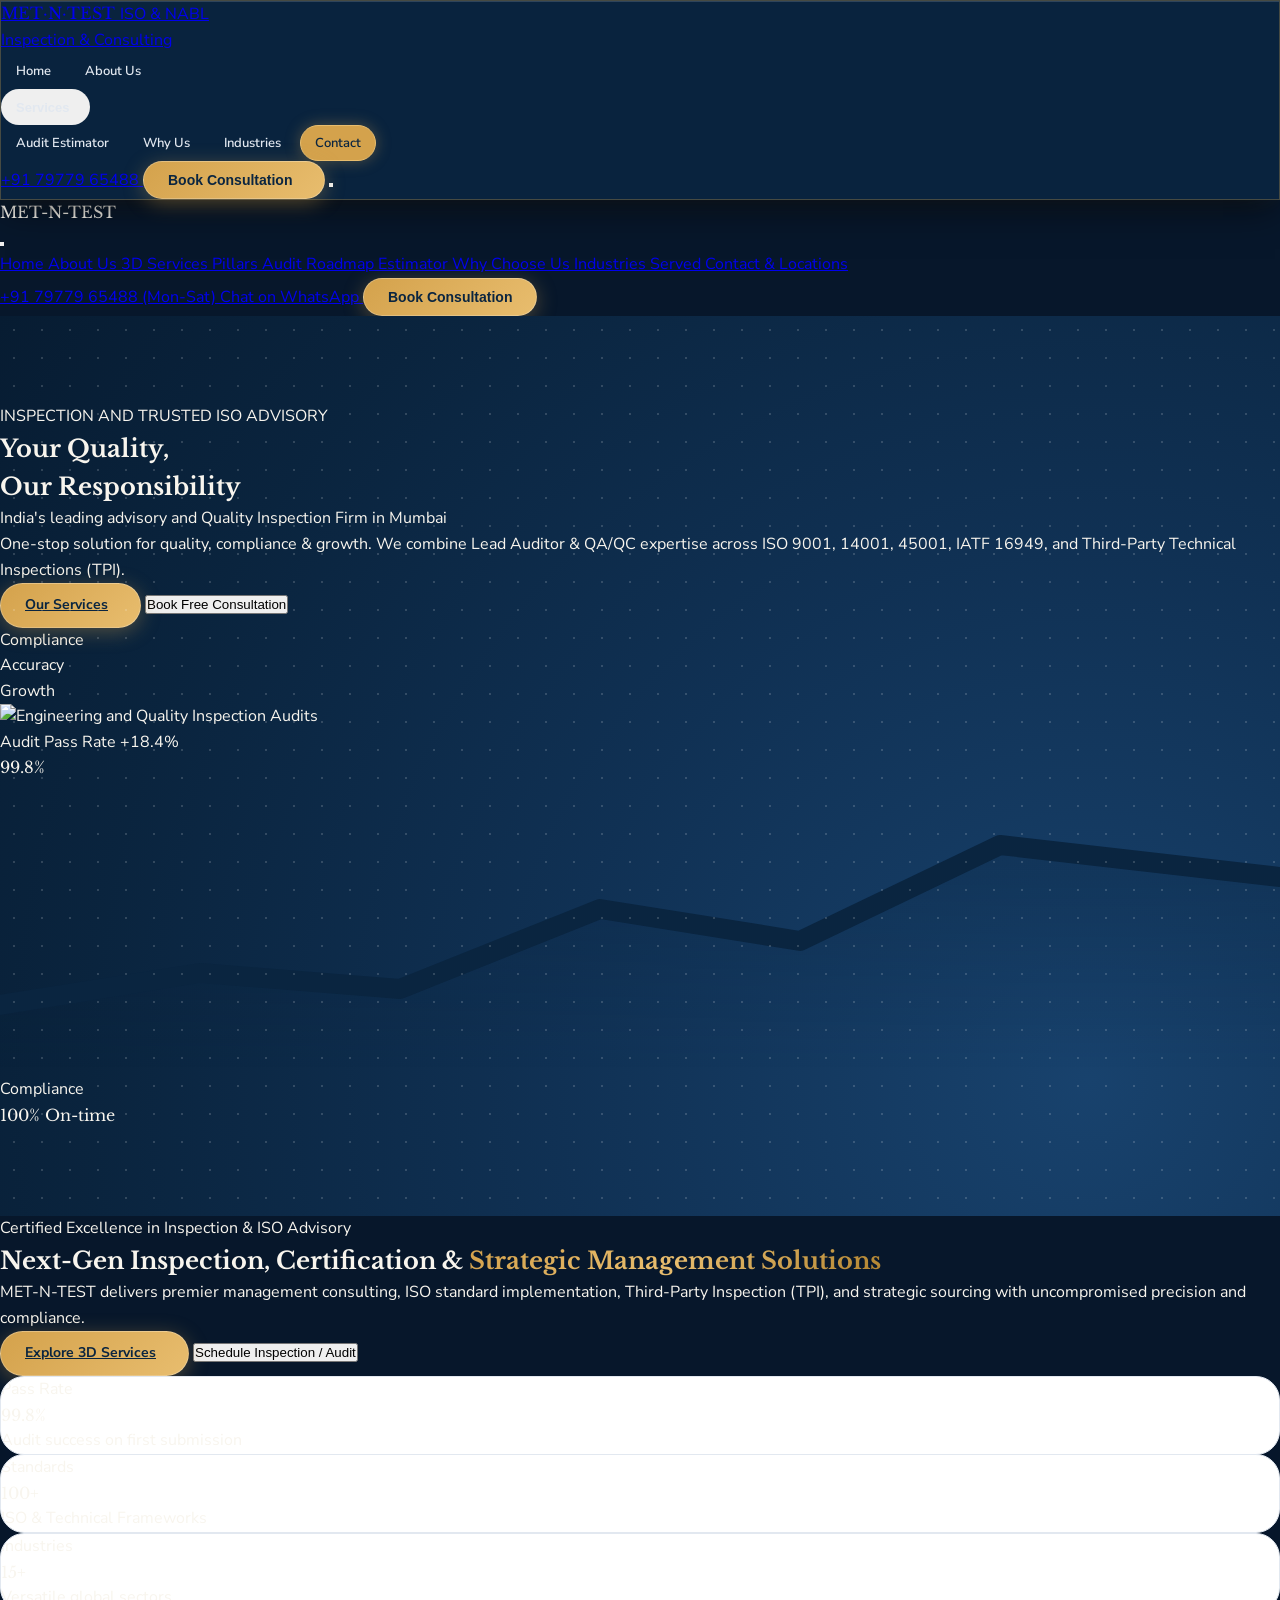
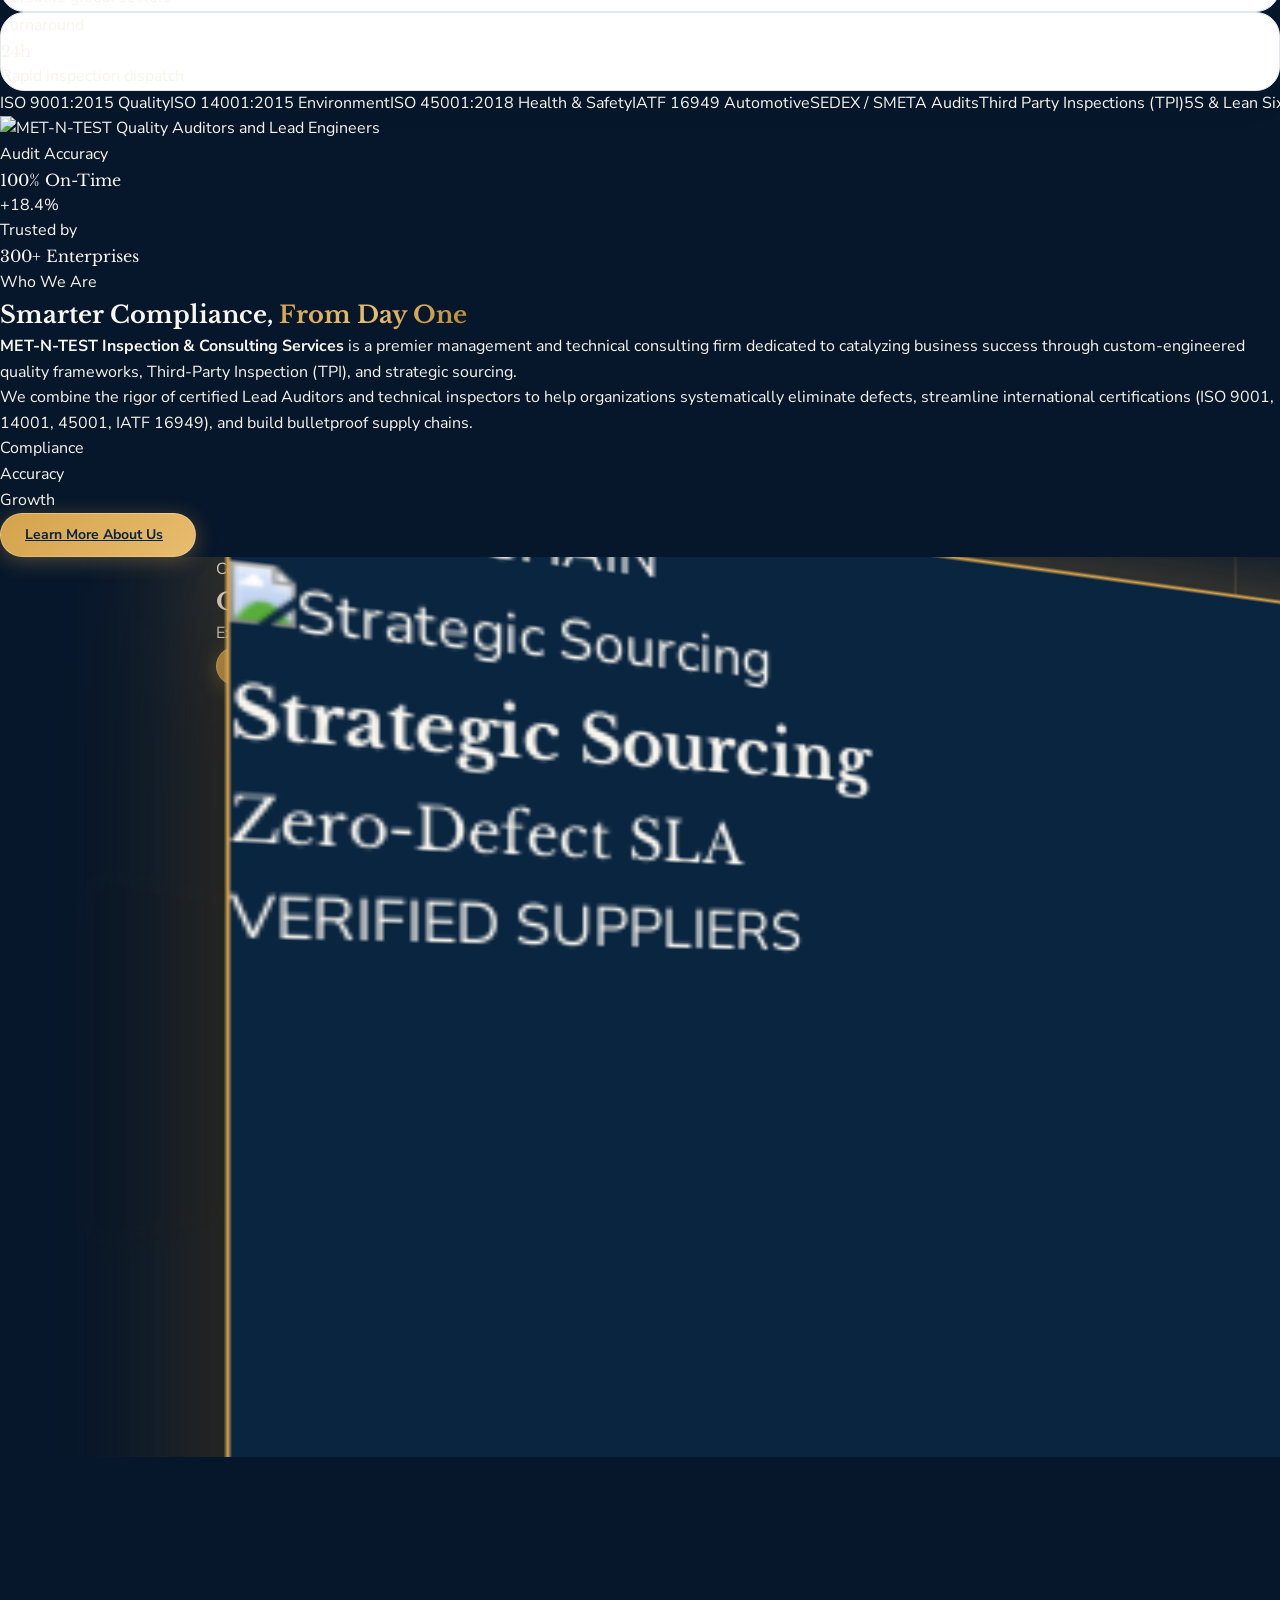
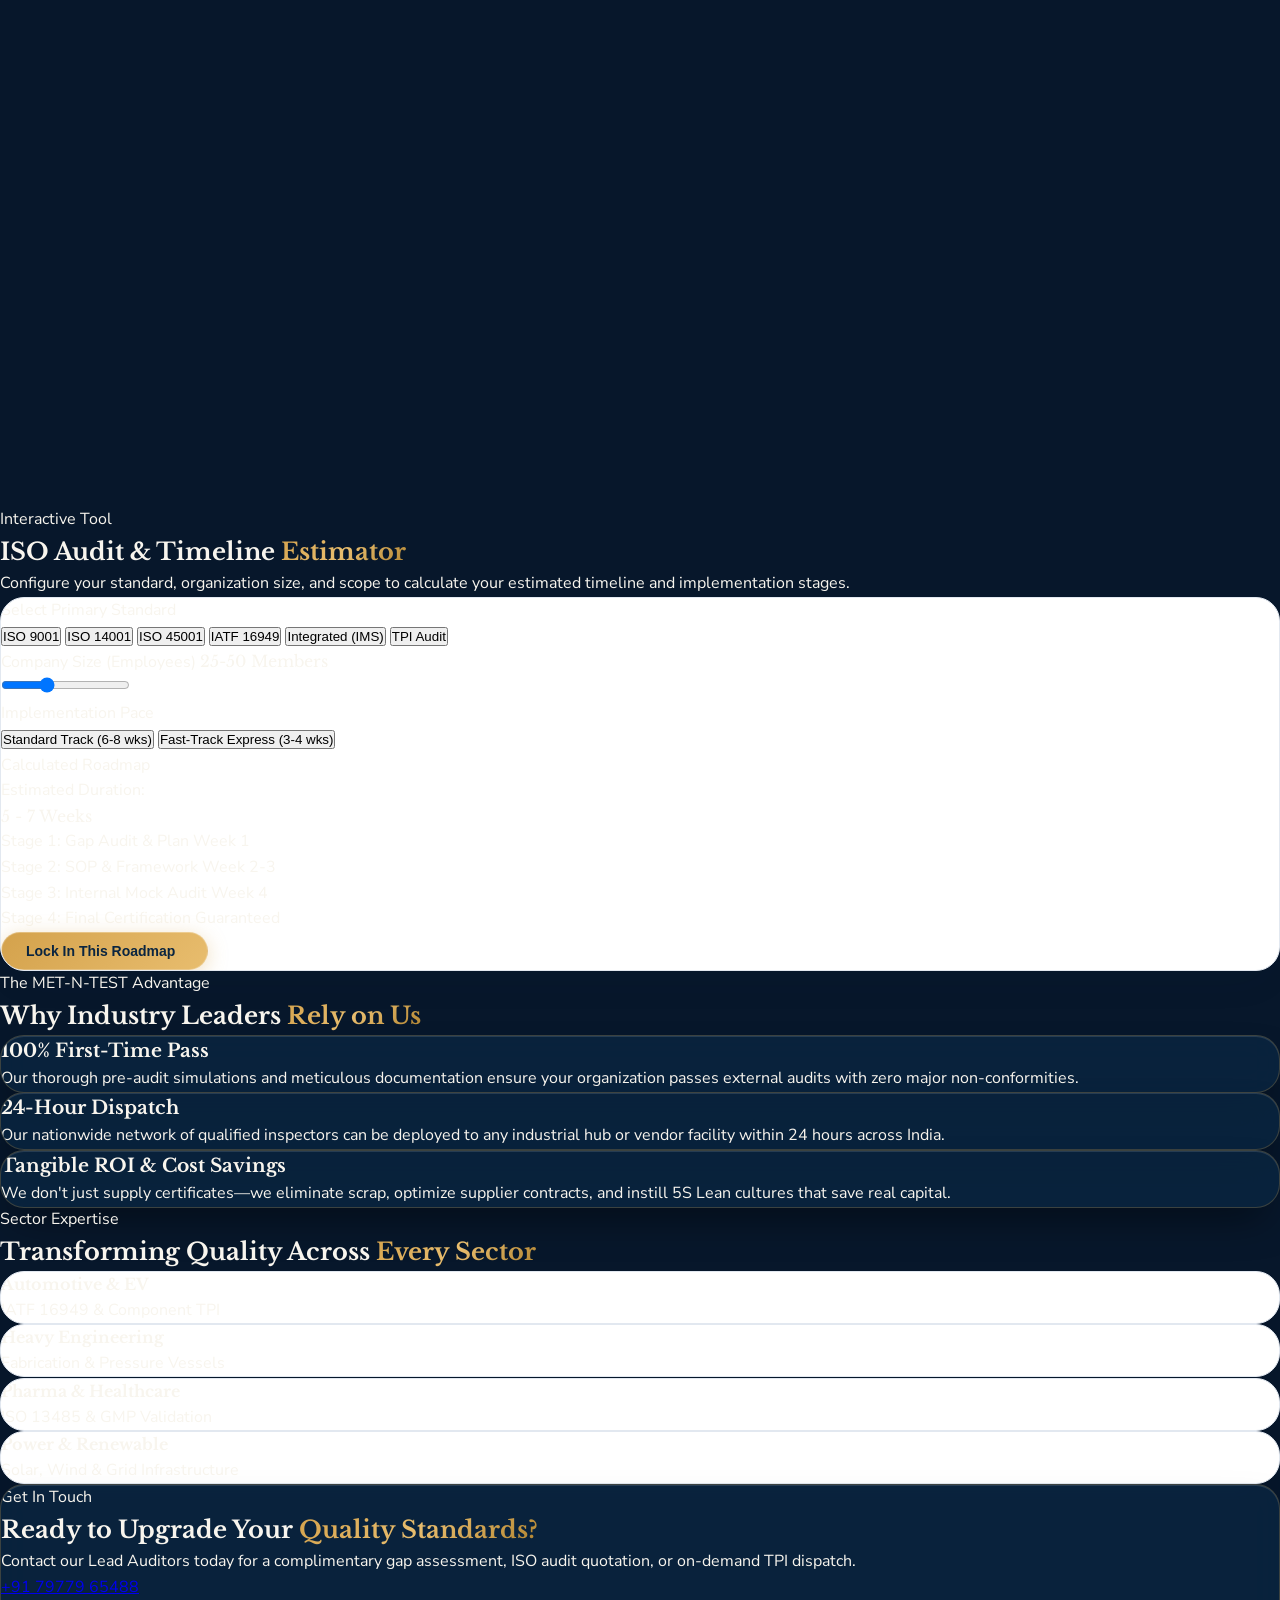
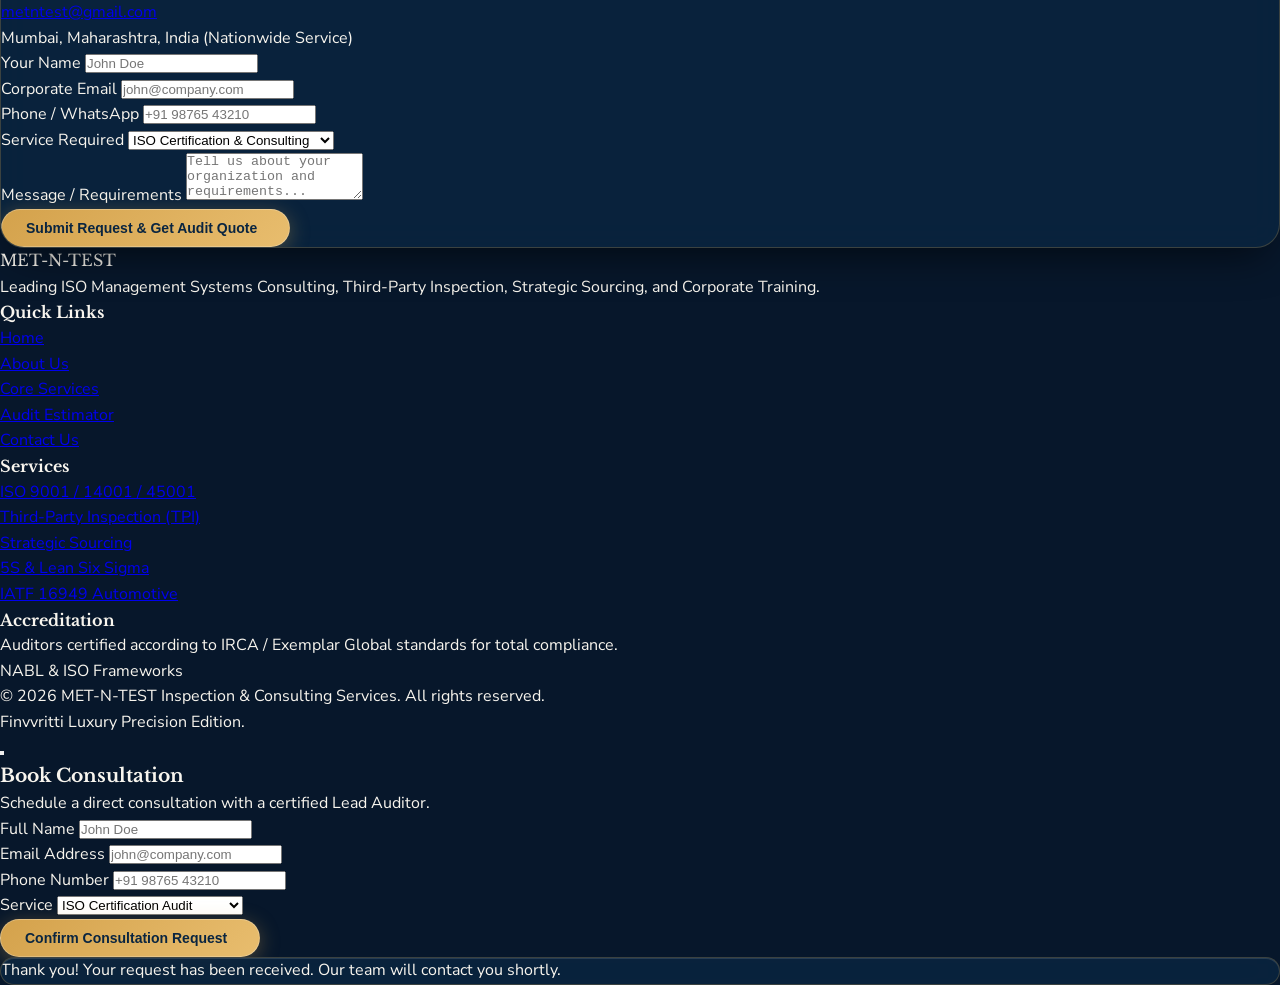
==== index.html @ b3fb8823 "Optimize 3D cylindrical carousel: increase card width to 400px, reduce height to 350px, and fit perf" ====
<!DOCTYPE html>
<html lang="en" class="scroll-smooth">
<head>
  <meta charset="UTF-8">
  <meta name="viewport" content="width=device-width, initial-scale=1.0">
  <title>MET-N-TEST | Next-Gen Inspection, Certification & Management Consulting</title>
  <meta name="description" content="MET-N-TEST provides premier ISO certification, Third-Party Inspection (TPI), Strategic Sourcing, and Corporate Training with uncompromised precision and integrity.">
  <link rel="icon" href="https://img.icons8.com/fluency/96/shield.png" type="image/png">

  <!-- Google Fonts: Libre Baskerville (Editorial Display) & Nunito Sans (Body) -->
  <link rel="preconnect" href="https://fonts.googleapis.com">
  <link rel="preconnect" href="https://fonts.gstatic.com" crossorigin>
  <link href="https://fonts.googleapis.com/css2?family=Libre+Baskerville:ital,wght@0,400;0,700;1,400;1,700&family=Nunito+Sans:ital,opsz,wght@0,6..12,300;0,6..12,400;0,6..12,500;0,6..12,600;0,6..12,700;0,6..12,800;1,6..12,400;1,6..12,600&display=swap" rel="stylesheet">

  <!-- Tailwind CSS CDN -->
  <script src="https://cdn.tailwindcss.com"></script>
  <script>
    tailwind.config = {
      darkMode: 'class',
      theme: {
        extend: {
          colors: {
            primary: {
              DEFAULT: '#0a2540',
              light: '#14365c',
              dark: '#07172b',
            },
            secondary: {
              DEFAULT: '#d4a24c',
              light: '#e8bd6e',
              dark: '#b0832f',
            },
            tertiary: {
              DEFAULT: '#f8f5ee',
              alt: '#f5f2ec',
              card: '#ffffff',
            },
            ink: {
              DEFAULT: '#0f172a',
              muted: '#64748b',
              line: '#e2e8f0',
            }
          },
          fontFamily: {
            sans: ['"Nunito Sans"', 'sans-serif'],
            display: ['"Libre Baskerville"', 'Georgia', 'serif'],
            heading: ['"Libre Baskerville"', 'Georgia', 'serif'],
          }
        }
      }
    }
  </script>

  <!-- Lucide Icons CDN -->
  <script src="https://unpkg.com/lucide@latest"></script>

  <!-- Custom Styles & 3D CSS -->
  <link rel="stylesheet" href="assets/css/style.css">
</head>

<body class="bg-[#07172b] text-slate-100 selection:bg-[#d4a24c]/30 selection:text-[#d4a24c] font-sans">

  <!-- ==========================================================================
       Ambient Lighting Layer
       ========================================================================== -->
  <div class="fixed inset-0 pointer-events-none z-0 overflow-hidden">
    <div class="glow-ambient glow-gold w-[600px] h-[600px] -top-40 -left-40 opacity-15"></div>
    <div class="glow-ambient glow-navy w-[650px] h-[650px] top-1/3 -right-40 opacity-30"></div>
    <div class="glow-ambient glow-amber w-[450px] h-[450px] bottom-10 left-1/4 opacity-15"></div>
    <div class="absolute inset-0 bg-[radial-gradient(#d4a24c_1px,transparent_1px)] [background-size:36px_36px] opacity-5"></div>
  </div>

  <!-- ==========================================================================
       Floating Island Header & Navigation
       ========================================================================== -->
  <header id="main-header" class="fixed top-3 sm:top-5 left-0 right-0 z-50 px-3 sm:px-6 max-w-7xl mx-auto transition-all duration-300">
    <nav id="navbar-pill" class="glass-pill rounded-full px-4 sm:px-5 py-2 sm:py-2.5 flex items-center justify-between shadow-2xl backdrop-blur-2xl">
      <!-- Logo & Live Status -->
      <a href="#hero" class="flex items-center gap-2.5 sm:gap-3 group shrink-0">
        <div class="w-9 h-9 sm:w-10 sm:h-10 rounded-xl bg-gradient-to-tr from-[#d4a24c] via-[#e8bd6e] to-[#0a2540] p-[1.5px] shadow-lg shadow-[#d4a24c]/20 group-hover:shadow-[#d4a24c]/40 transition-all duration-300 shrink-0">
          <div class="w-full h-full bg-[#0a2540] rounded-[10px] flex items-center justify-center">
            <i data-lucide="shield-check" class="w-5 h-5 text-[#d4a24c] group-hover:scale-110 transition-transform"></i>
          </div>
        </div>
        <div class="flex flex-col justify-center">
          <div class="flex items-center gap-2">
            <span class="font-display font-bold text-base sm:text-lg tracking-tight text-white flex items-center whitespace-nowrap">
              MET<span class="text-[#d4a24c]">·N·</span>TEST
            </span>
            <span class="hidden xl:inline-flex items-center gap-1 px-2 py-0.5 rounded-full bg-[#d4a24c]/15 border border-[#d4a24c]/30 text-[9px] font-bold text-[#e8bd6e] uppercase tracking-wider whitespace-nowrap">
              <span class="w-1.5 h-1.5 rounded-full bg-[#d4a24c] animate-pulse"></span>
              ISO & NABL
            </span>
          </div>
          <span class="text-[9px] sm:text-[10px] tracking-widest uppercase font-semibold text-slate-300 -mt-0.5 whitespace-nowrap">
            Inspection & Consulting
          </span>
        </div>
      </a>

      <!-- Desktop Navigation Links -->
      <div class="hidden lg:flex items-center gap-1 xl:gap-1.5 text-xs font-semibold text-slate-200">
        <a href="#hero" class="nav-item-btn nav-link active whitespace-nowrap">Home</a>
        <a href="#about" class="nav-item-btn nav-link whitespace-nowrap">About Us</a>

        <!-- Interactive Services Dropdown -->
        <div class="nav-dropdown">
          <button class="nav-item-btn flex items-center gap-1 group whitespace-nowrap">
            <span>Services</span>
            <i data-lucide="chevron-down" class="w-3.5 h-3.5 text-slate-400 group-hover:text-[#d4a24c] group-hover:rotate-180 transition-transform duration-200"></i>
          </button>
          <div class="nav-dropdown-menu">
            <div class="text-[10px] font-bold uppercase tracking-wider text-[#d4a24c] px-3 py-1.5 border-b border-white/10 mb-1 flex items-center justify-between">
              <span>Core Service Pillars</span>
              <span class="text-slate-400 font-mono text-[9px]">4 Domains</span>
            </div>
            <a href="#services-3d" class="dropdown-item group">
              <div class="w-8 h-8 rounded-lg bg-[#d4a24c]/15 text-[#d4a24c] flex items-center justify-center shrink-0 group-hover:bg-[#d4a24c]/25 transition-colors">
                <i data-lucide="award" class="w-4 h-4"></i>
              </div>
              <div>
                <strong class="text-xs font-bold text-white group-hover:text-[#e8bd6e] transition-colors block">ISO & Management Systems</strong>
                <span class="text-[10px] text-slate-300 leading-tight block">ISO 9001, 14001, 45001, IATF 16949 & IMS</span>
              </div>
            </a>
            <a href="#services-3d" class="dropdown-item group">
              <div class="w-8 h-8 rounded-lg bg-[#d4a24c]/15 text-[#d4a24c] flex items-center justify-center shrink-0 group-hover:bg-[#d4a24c]/25 transition-colors">
                <i data-lucide="microscope" class="w-4 h-4"></i>
              </div>
              <div>
                <strong class="text-xs font-bold text-white group-hover:text-[#e8bd6e] transition-colors block">Third-Party Inspection (TPI)</strong>
                <span class="text-[10px] text-slate-300 leading-tight block">Supplier audits, witness testing & pre-shipment</span>
              </div>
            </a>
            <a href="#services-3d" class="dropdown-item group">
              <div class="w-8 h-8 rounded-lg bg-[#d4a24c]/15 text-[#d4a24c] flex items-center justify-center shrink-0 group-hover:bg-[#d4a24c]/25 transition-colors">
                <i data-lucide="git-branch" class="w-4 h-4"></i>
              </div>
              <div>
                <strong class="text-xs font-bold text-white group-hover:text-[#e8bd6e] transition-colors block">Strategic Sourcing & Vetting</strong>
                <span class="text-[10px] text-slate-300 leading-tight block">Cost optimization & supply chain resilience</span>
              </div>
            </a>
            <a href="#services-3d" class="dropdown-item group">
              <div class="w-8 h-8 rounded-lg bg-[#d4a24c]/15 text-[#d4a24c] flex items-center justify-center shrink-0 group-hover:bg-[#d4a24c]/25 transition-colors">
                <i data-lucide="graduation-cap" class="w-4 h-4"></i>
              </div>
              <div>
                <strong class="text-xs font-bold text-white group-hover:text-[#e8bd6e] transition-colors block">Corporate Training & 5S</strong>
                <span class="text-[10px] text-slate-300 leading-tight block">Certified internal auditor & lean toolkits</span>
              </div>
            </a>
          </div>
        </div>

        <a href="#estimator" class="nav-item-btn nav-link whitespace-nowrap">Audit Estimator</a>
        <a href="#why-us" class="nav-item-btn nav-link whitespace-nowrap">Why Us</a>
        <a href="#industries" class="nav-item-btn nav-link whitespace-nowrap">Industries</a>
        <a href="#contact" class="nav-item-btn nav-link whitespace-nowrap">Contact</a>
      </div>

      <!-- Action Buttons -->
      <div class="flex items-center gap-2 sm:gap-2.5 shrink-0">
        <!-- Hotline Link -->
        <a href="tel:+917977965488" class="hidden 2xl:inline-flex items-center gap-2 text-xs font-semibold px-3.5 h-[36px] rounded-full bg-[#0a2540] hover:bg-[#14365c] border border-[#d4a24c]/40 text-[#e8bd6e] transition-all shadow-md whitespace-nowrap">
          <i data-lucide="phone-call" class="w-3.5 h-3.5 text-[#d4a24c] animate-pulse"></i>
          <span>+91 79779 65488</span>
        </a>

        <!-- WhatsApp Quick Connect -->
        <a href="https://wa.me/917977965488?text=Hello%20MET-N-TEST,%20I%20would%20like%20to%20inquire%20about%20your%20services." target="_blank" class="hidden sm:flex w-9 h-9 items-center justify-center rounded-full bg-[#25D366]/15 hover:bg-[#25D366]/25 text-[#25D366] border border-[#25D366]/40 transition-all shadow-md" title="Chat on WhatsApp">
          <i data-lucide="message-square" class="w-4 h-4"></i>
        </a>

        <!-- Main Consultation Trigger (Finvvritti Gold CTA) -->
        <button class="open-quote-modal btn-gold px-4 sm:px-5 h-[36px] rounded-full text-xs font-bold tracking-wide flex items-center gap-1.5 shadow-xl whitespace-nowrap">
          <span>Book Consultation</span>
          <i data-lucide="arrow-up-right" class="w-3.5 h-3.5"></i>
        </button>

        <!-- Mobile Hamburger Toggle -->
        <button id="mobile-menu-btn" class="lg:hidden w-9 h-9 flex items-center justify-center rounded-xl bg-[#0a2540] border border-[#d4a24c]/30 text-slate-200 hover:text-white" aria-label="Toggle Menu">
          <i data-lucide="menu" class="w-5 h-5 text-[#d4a24c]"></i>
        </button>
      </div>
    </nav>
  </header>

  <!-- Mobile Drawer -->
  <div id="mobile-drawer" class="fixed inset-y-0 right-0 z-50 w-full max-w-sm bg-[#0a2540]/98 backdrop-blur-2xl border-l border-[#d4a24c]/30 p-6 flex flex-col justify-between transform translate-x-full transition-transform duration-300 ease-in-out lg:hidden shadow-2xl">
    <div>
      <div class="flex items-center justify-between pb-5 border-b border-white/10">
        <div class="flex items-center gap-2.5">
          <div class="w-8 h-8 rounded-lg bg-[#d4a24c]/20 text-[#d4a24c] flex items-center justify-center">
            <i data-lucide="shield-check" class="w-5 h-5"></i>
          </div>
          <span class="font-display font-bold text-lg text-white">MET-N-TEST</span>
        </div>
        <button id="close-drawer-btn" class="p-2 text-slate-400 hover:text-white rounded-lg bg-[#07172b] border border-white/10" aria-label="Close Menu">
          <i data-lucide="x" class="w-5 h-5"></i>
        </button>
      </div>

      <div class="flex flex-col gap-2 mt-6 text-sm font-semibold text-slate-200">
        <a href="#hero" class="mobile-nav-link hover:text-[#d4a24c] py-2.5 px-3 rounded-xl hover:bg-white/5 flex items-center justify-between">
          <span>Home</span> <i data-lucide="chevron-right" class="w-4 h-4 text-slate-500"></i>
        </a>
        <a href="#about" class="mobile-nav-link hover:text-[#d4a24c] py-2.5 px-3 rounded-xl hover:bg-white/5 flex items-center justify-between">
          <span>About Us</span> <i data-lucide="chevron-right" class="w-4 h-4 text-slate-500"></i>
        </a>
        <a href="#services-3d" class="mobile-nav-link hover:text-[#d4a24c] py-2.5 px-3 rounded-xl hover:bg-white/5 flex items-center justify-between">
          <span>3D Services Pillars</span> <i data-lucide="chevron-right" class="w-4 h-4 text-slate-500"></i>
        </a>
        <a href="#estimator" class="mobile-nav-link hover:text-[#d4a24c] py-2.5 px-3 rounded-xl hover:bg-white/5 flex items-center justify-between">
          <span>Audit Roadmap Estimator</span> <i data-lucide="chevron-right" class="w-4 h-4 text-slate-500"></i>
        </a>
        <a href="#why-us" class="mobile-nav-link hover:text-[#d4a24c] py-2.5 px-3 rounded-xl hover:bg-white/5 flex items-center justify-between">
          <span>Why Choose Us</span> <i data-lucide="chevron-right" class="w-4 h-4 text-slate-500"></i>
        </a>
        <a href="#industries" class="mobile-nav-link hover:text-[#d4a24c] py-2.5 px-3 rounded-xl hover:bg-white/5 flex items-center justify-between">
          <span>Industries Served</span> <i data-lucide="chevron-right" class="w-4 h-4 text-slate-500"></i>
        </a>
        <a href="#contact" class="mobile-nav-link hover:text-[#d4a24c] py-2.5 px-3 rounded-xl hover:bg-white/5 flex items-center justify-between">
          <span>Contact & Locations</span> <i data-lucide="chevron-right" class="w-4 h-4 text-slate-500"></i>
        </a>
      </div>
    </div>

    <div class="pt-6 border-t border-white/10 space-y-3">
      <a href="tel:+917977965488" class="flex items-center gap-3 p-3 rounded-xl bg-[#07172b] border border-white/10 text-xs font-bold text-[#e8bd6e]">
        <i data-lucide="phone-call" class="w-4 h-4 text-[#d4a24c]"></i>
        <span>+91 79779 65488 (Mon-Sat)</span>
      </a>
      <a href="https://wa.me/917977965488?text=Hello%20MET-N-TEST" target="_blank" class="flex items-center gap-3 p-3 rounded-xl bg-[#25D366]/10 border border-[#25D366]/30 text-xs font-bold text-[#25D366]">
        <i data-lucide="message-square" class="w-4 h-4"></i>
        <span>Chat on WhatsApp</span>
      </a>
      <button class="open-quote-modal w-full btn-gold py-3 rounded-xl text-center font-bold text-xs">
        Book Consultation
      </button>
    </div>
  </div>

  <!-- ==========================================================================
       HERO SECTION (Exact Finvvritti Editorial Split Layout with Floating Widgets)
       ========================================================================== -->
  <section id="hero" class="hero-editorial-section pt-32 sm:pt-40 pb-20 sm:pb-24 relative overflow-hidden">
    <!-- Ambient Radial Glows -->
    <div class="hero-glow-orb w-[600px] h-[600px] bg-[#14365c]/40 top-1/4 -left-32"></div>
    <div class="hero-glow-orb w-[500px] h-[500px] bg-[#d4a24c]/15 bottom-10 right-0" style="animation-delay: -5s;"></div>

    <div class="max-w-7xl mx-auto px-4 sm:px-6 lg:px-8 relative z-10 w-full">
      <div class="grid grid-cols-1 lg:grid-cols-12 gap-12 lg:gap-14 items-center">
        
        <!-- Left Column: Finvvritti Editorial Typography & Action Group -->
        <div class="lg:col-span-6 text-left space-y-5 scroll-reveal-left">
          
          <!-- Top Pill Badge -->
          <div class="inline-flex items-center gap-2 px-3.5 py-1.5 rounded-full bg-[#0a2540]/90 border border-white/15 text-slate-200 text-xs font-bold tracking-wider uppercase backdrop-blur-md shadow-sm">
            <span class="w-2 h-2 rounded-full bg-[#d4a24c]"></span>
            <span>INSPECTION AND TRUSTED ISO ADVISORY</span>
          </div>

          <!-- Main Editorial Heading -->
          <h1 class="font-display font-bold text-4xl sm:text-6xl lg:text-[66px] tracking-tight text-white leading-[1.12]">
            Your Quality, <br />
            <span class="text-[#d4a24c] italic">Our Responsibility</span>
          </h1>

          <!-- Location Authority Chip -->
          <div class="inline-flex items-center gap-2 px-4 py-2 rounded-full bg-[#0a2540]/90 border border-white/15 text-[#e8bd6e] text-xs sm:text-sm font-medium shadow-md">
            <span>India's leading advisory and Quality Inspection Firm in Mumbai</span>
          </div>

          <!-- Description Paragraph -->
          <p class="text-slate-300 text-sm sm:text-base max-w-xl font-normal leading-relaxed pt-1">
            One-stop solution for quality, compliance & growth. We combine Lead Auditor & QA/QC expertise across ISO 9001, 14001, 45001, IATF 16949, and Third-Party Technical Inspections (TPI).
          </p>

          <!-- Action Buttons Cluster -->
          <div class="flex flex-wrap items-center gap-4 pt-2">
            <a href="#services-3d" class="btn-gold px-7 py-3 rounded-full text-xs sm:text-sm font-bold tracking-wide flex items-center gap-2 shadow-xl">
              <span>Our Services</span>
              <i data-lucide="arrow-right" class="w-4 h-4"></i>
            </a>
            <button class="open-quote-modal px-7 py-3 rounded-full text-xs sm:text-sm font-bold tracking-wide border border-white/25 text-white hover:bg-white/10 transition-all flex items-center gap-2">
              <span>Book Free Consultation</span>
            </button>
          </div>

          <!-- Trust Triad Row -->
          <div class="flex items-center gap-6 sm:gap-8 pt-5 border-t border-white/10 text-xs sm:text-sm text-slate-300">
            <div class="flex items-center gap-2">
              <i data-lucide="shield-check" class="w-4 h-4 text-[#d4a24c]"></i>
              <span class="font-semibold text-white">Compliance</span>
            </div>
            <div class="flex items-center gap-2">
              <i data-lucide="file-text" class="w-4 h-4 text-[#d4a24c]"></i>
              <span class="font-semibold text-white">Accuracy</span>
            </div>
            <div class="flex items-center gap-2">
              <i data-lucide="trending-up" class="w-4 h-4 text-[#d4a24c]"></i>
              <span class="font-semibold text-white">Growth</span>
            </div>
          </div>

        </div>

        <!-- Right Column: Hero Visual Container with 2 Floating Overlapping Cards -->
        <div class="lg:col-span-6 relative mt-8 lg:mt-0 scroll-reveal-right">
          
          <!-- Main Hero Image Frame -->
          <div class="relative rounded-[32px] overflow-hidden shadow-2xl border-2 border-white/15 aspect-[4/3] lg:h-[440px] w-full" data-tilt>
            <img 
              src="https://images.unsplash.com/photo-1454165804606-c3d57bc86b40?auto=format&fit=crop&w=1200&q=80" 
              alt="Engineering and Quality Inspection Audits" 
              class="w-full h-full object-cover"
            />
            <div class="absolute inset-0 bg-gradient-to-tr from-[#0a2540]/40 via-transparent to-transparent"></div>
          </div>

          <!-- Floating Badge 1 (Top Left Overlapping Card): Audit Pass Rate with SVG Sparkline -->
          <div class="hero-float-badge absolute -top-5 sm:-top-7 -left-3 sm:-left-6 z-20 rounded-2xl bg-white shadow-2xl p-4 sm:p-5 border border-slate-100 min-w-[210px] sm:min-w-[230px]">
            <div class="flex items-center justify-between gap-3 mb-1">
              <span class="text-[10px] font-extrabold uppercase tracking-wider text-[#64748b]">Audit Pass Rate</span>
              <span class="px-2 py-0.5 rounded-full bg-emerald-50 text-emerald-600 text-[10px] font-bold">+18.4%</span>
            </div>
            <div class="text-2xl sm:text-3xl font-display font-extrabold text-[#0a2540] tracking-tight">
              99.8%
            </div>
            <!-- Dynamic Mini SVG Sparkline Chart -->
            <div class="mt-2 w-full h-9">
              <svg class="w-full h-full overflow-visible" viewBox="0 0 160 36" fill="none">
                <path d="M0 28 L25 24 L50 26 L75 16 L100 20 L125 8 L160 12" stroke="#0a2540" stroke-width="2.5" stroke-linecap="round" stroke-linejoin="round"/>
                <path d="M0 28 L25 24 L50 26 L75 16 L100 20 L125 8 L160 12 L160 36 L0 36 Z" fill="url(#sparkline-grad)" opacity="0.25"/>
                <defs>
                  <linearGradient id="sparkline-grad" x1="0" y1="0" x2="0" y2="1">
                    <stop offset="0%" stop-color="#0a2540"/>
                    <stop offset="100%" stop-color="#0a2540" stop-opacity="0"/>
                  </linearGradient>
                </defs>
              </svg>
            </div>
          </div>

          <!-- Floating Badge 2 (Bottom Right Overlapping Card): Compliance 100% On-Time -->
          <div class="hero-float-badge absolute -bottom-5 sm:-bottom-6 -right-2 sm:-right-5 z-20 rounded-2xl bg-white shadow-2xl p-3.5 sm:p-4 border border-slate-100 flex items-center gap-3.5" style="animation-delay: -2s;">
            <div class="w-11 h-11 rounded-xl bg-[#d4a24c] text-[#0a2540] flex items-center justify-center shrink-0 shadow-md">
              <i data-lucide="shield-check" class="w-6 h-6"></i>
            </div>
            <div class="text-left">
              <p class="text-[10px] uppercase font-bold text-[#64748b] tracking-wider leading-none">Compliance</p>
              <p class="font-display font-bold text-sm sm:text-base text-[#0a2540] mt-1 leading-tight">100% On-time</p>
            </div>
          </div>

        </div>

      </div>
    </div>
  </section>

  <!-- ==========================================================================
       OVERVIEW & PERFORMANCE METRICS (Finvvritti Editorial Alabaster Cream Section)
       ========================================================================== -->
  <section class="py-20 bg-[#f8f5ee] text-[#0f172a] relative overflow-hidden">
    <div class="max-w-7xl mx-auto px-4 md:px-8">
      <div class="text-center max-w-4xl mx-auto mb-14 scroll-reveal-up">
        <div class="inline-flex items-center gap-2 px-3.5 py-1.5 rounded-full bg-white border border-[#d4a24c]/30 text-[#b0832f] text-xs font-bold tracking-wider uppercase mb-4 shadow-sm">
          <span class="w-2 h-2 rounded-full bg-[#d4a24c] animate-ping"></span>
          <span>Certified Excellence in Inspection & ISO Advisory</span>
        </div>
        <h2 class="font-display font-bold text-3xl sm:text-5xl lg:text-6xl tracking-tight text-[#0a2540] mb-5 leading-tight">
          Next-Gen Inspection, Certification &
          <span class="italic text-gradient-gold block mt-1">Strategic Management Solutions</span>
        </h2>
        <p class="text-[#64748b] text-base sm:text-lg max-w-2xl mx-auto leading-relaxed">
          MET-N-TEST delivers premier management consulting, ISO standard implementation, Third-Party Inspection (TPI), and strategic sourcing with uncompromised precision and compliance.
        </p>
        <div class="flex flex-col sm:flex-row items-center justify-center gap-4 mt-8">
          <a href="#services-3d" class="w-full sm:w-auto btn-gold px-8 py-3.5 text-sm">
            <span>Explore 3D Services</span>
            <i data-lucide="layers" class="w-4 h-4"></i>
          </a>
          <button class="open-quote-modal w-full sm:w-auto px-8 py-3.5 rounded-full text-sm font-bold tracking-wide border-2 border-[#0a2540] text-[#0a2540] hover:bg-[#0a2540] hover:text-white transition-all flex items-center justify-center gap-2">
            <i data-lucide="clipboard-check" class="w-4 h-4 text-[#d4a24c]"></i>
            <span>Schedule Inspection / Audit</span>
          </button>
        </div>
      </div>

      <!-- 3D Precision Stat Cards (Finvvritti Elevated White Cards) -->
      <div id="stats-section" class="grid grid-cols-2 md:grid-cols-4 gap-5 max-w-5xl mx-auto">
        <!-- Stat 1 -->
        <div class="card-white-elevated p-6 text-left scroll-reveal-up delay-100" data-tilt>
          <div class="flex items-center justify-between mb-3">
            <span class="text-xs font-bold text-[#64748b] uppercase tracking-wider">Pass Rate</span>
            <div class="w-9 h-9 rounded-xl bg-emerald-50 text-emerald-600 flex items-center justify-center"><i data-lucide="shield-check" class="w-5 h-5"></i></div>
          </div>
          <div class="text-3xl sm:text-4xl font-extrabold text-[#0a2540] font-display" data-counter-target="99.8" data-counter-suffix="%">+0%</div>
          <p class="text-xs text-[#64748b] mt-1.5 font-medium">Audit success on first submission</p>
        </div>

        <!-- Stat 2 -->
        <div class="card-white-elevated p-6 text-left scroll-reveal-up delay-200" data-tilt>
          <div class="flex items-center justify-between mb-3">
            <span class="text-xs font-bold text-[#64748b] uppercase tracking-wider">Standards</span>
            <div class="w-9 h-9 rounded-xl bg-amber-50 text-[#b0832f] flex items-center justify-center"><i data-lucide="award" class="w-5 h-5"></i></div>
          </div>
          <div class="text-3xl sm:text-4xl font-extrabold text-[#0a2540] font-display" data-counter-target="100" data-counter-suffix="+">0+</div>
          <p class="text-xs text-[#64748b] mt-1.5 font-medium">ISO & Technical Frameworks</p>
        </div>

        <!-- Stat 3 -->
        <div class="card-white-elevated p-6 text-left scroll-reveal-up delay-300" data-tilt>
          <div class="flex items-center justify-between mb-3">
            <span class="text-xs font-bold text-[#64748b] uppercase tracking-wider">Industries</span>
            <div class="w-9 h-9 rounded-xl bg-blue-50 text-[#14365c] flex items-center justify-center"><i data-lucide="factory" class="w-5 h-5"></i></div>
          </div>
          <div class="text-3xl sm:text-4xl font-extrabold text-[#0a2540] font-display" data-counter-target="15" data-counter-suffix="+">0+</div>
          <p class="text-xs text-[#64748b] mt-1.5 font-medium">Versatile global sectors</p>
        </div>

        <!-- Stat 4 -->
        <div class="card-white-elevated p-6 text-left scroll-reveal-up delay-400" data-tilt>
          <div class="flex items-center justify-between mb-3">
            <span class="text-xs font-bold text-[#64748b] uppercase tracking-wider">Turnaround</span>
            <div class="w-9 h-9 rounded-xl bg-amber-50 text-[#b0832f] flex items-center justify-center"><i data-lucide="clock" class="w-5 h-5"></i></div>
          </div>
          <div class="text-3xl sm:text-4xl font-extrabold text-[#0a2540] font-display" data-counter-target="24" data-counter-suffix="h">0h</div>
          <p class="text-xs text-[#64748b] mt-1.5 font-medium">Rapid inspection dispatch</p>
        </div>
      </div>
    </div>
  </section>

  <!-- ==========================================================================
       ACCREDITATION & STANDARDS MARQUEE (Midnight Navy & Gold Bar)
       ========================================================================== -->
  <div class="py-5 border-y border-[#d4a24c]/25 bg-[#0a2540] overflow-hidden relative shadow-lg scroll-reveal-scale">
    <div class="marquee-track flex items-center gap-12 text-slate-200 text-xs sm:text-sm font-bold tracking-wider uppercase">
      <div class="flex items-center gap-2 text-white"><i data-lucide="check-circle-2" class="w-4 h-4 text-[#d4a24c]"></i> ISO 9001:2015 Quality</div>
      <div class="flex items-center gap-2 text-white"><i data-lucide="check-circle-2" class="w-4 h-4 text-[#e8bd6e]"></i> ISO 14001:2015 Environment</div>
      <div class="flex items-center gap-2 text-white"><i data-lucide="check-circle-2" class="w-4 h-4 text-[#d4a24c]"></i> ISO 45001:2018 Health & Safety</div>
      <div class="flex items-center gap-2 text-white"><i data-lucide="check-circle-2" class="w-4 h-4 text-[#e8bd6e]"></i> IATF 16949 Automotive</div>
      <div class="flex items-center gap-2 text-white"><i data-lucide="check-circle-2" class="w-4 h-4 text-[#d4a24c]"></i> SEDEX / SMETA Audits</div>
      <div class="flex items-center gap-2 text-white"><i data-lucide="check-circle-2" class="w-4 h-4 text-[#e8bd6e]"></i> Third Party Inspections (TPI)</div>
      <div class="flex items-center gap-2 text-white"><i data-lucide="check-circle-2" class="w-4 h-4 text-[#d4a24c]"></i> 5S & Lean Six Sigma</div>
      <div class="flex items-center gap-2 text-white"><i data-lucide="check-circle-2" class="w-4 h-4 text-[#e8bd6e]"></i> ISO 27001 ISMS Security</div>
      <div class="flex items-center gap-2 text-white"><i data-lucide="check-circle-2" class="w-4 h-4 text-[#d4a24c]"></i> Strategic Sourcing Assurance</div>
      <!-- Loop duplicate -->
      <div class="flex items-center gap-2 text-white"><i data-lucide="check-circle-2" class="w-4 h-4 text-[#d4a24c]"></i> ISO 9001:2015 Quality</div>
      <div class="flex items-center gap-2 text-white"><i data-lucide="check-circle-2" class="w-4 h-4 text-[#e8bd6e]"></i> ISO 14001:2015 Environment</div>
      <div class="flex items-center gap-2 text-white"><i data-lucide="check-circle-2" class="w-4 h-4 text-[#d4a24c]"></i> ISO 45001:2018 Health & Safety</div>
    </div>
  </div>

  <!-- ==========================================================================
       ABOUT US (Finvvritti Editorial Split Section with Floating Widgets)
       ========================================================================== -->
  <section id="about" class="py-24 bg-[#f8f5ee] text-[#0f172a] relative overflow-hidden">
    <div class="max-w-7xl mx-auto px-4 md:px-8">
      <div class="grid lg:grid-cols-12 gap-12 lg:gap-16 items-center">
        
        <!-- Left Column: Editorial Photo with Floating Metric Badges -->
        <div class="lg:col-span-5 relative scroll-reveal-left">
          <div class="relative aspect-[4/5] rounded-3xl overflow-hidden shadow-2xl border-4 border-white">
            <img 
              src="https://images.unsplash.com/photo-1554224155-6726b3ff858f?auto=format&fit=crop&w=1200&q=80" 
              alt="MET-N-TEST Quality Auditors and Lead Engineers"
              class="w-full h-full object-cover"
            />
            <div class="absolute inset-0 bg-gradient-to-t from-[#0a2540]/60 via-transparent to-transparent"></div>
          </div>

          <!-- Floating Badge 1 (Top Left): Audit Precision -->
          <div class="float-badge-smooth absolute -left-4 sm:-left-6 top-8 w-[210px] sm:w-[240px] rounded-2xl bg-white/95 backdrop-blur-md shadow-xl p-4 border border-[#e2e8f0] scroll-reveal-scale delay-200">
            <div class="flex items-center justify-between">
              <div>
                <p class="text-[10px] uppercase tracking-wider text-[#64748b] font-bold">Audit Accuracy</p>
                <p class="font-display font-bold text-xl text-[#0a2540] mt-0.5">100% On-Time</p>
              </div>
              <span class="px-2 py-0.5 rounded-full bg-emerald-50 text-emerald-600 text-[10px] font-bold">+18.4%</span>
            </div>
            <div class="w-full bg-emerald-100 h-1.5 rounded-full mt-3 overflow-hidden">
              <div class="bg-emerald-500 h-full w-[99.8%]"></div>
            </div>
          </div>

          <!-- Floating Badge 2 (Bottom Right): Trusted Enterprises -->
          <div class="float-badge-smooth-reverse absolute -right-3 sm:-right-6 -bottom-6 flex items-center gap-3.5 rounded-2xl bg-white p-4 shadow-xl border border-[#e2e8f0] scroll-reveal-scale delay-300">
            <div class="h-12 w-12 rounded-xl gradient-gold flex items-center justify-center text-[#0a2540] shadow-md">
              <i data-lucide="award" class="w-6 h-6"></i>
            </div>
            <div>
              <p class="text-xs text-[#64748b] font-semibold">Trusted by</p>
              <p class="font-display font-bold text-base text-[#0a2540]">300+ Enterprises</p>
            </div>
          </div>
        </div>

        <!-- Right Column: Story & Who We Are -->
        <div class="lg:col-span-7 scroll-reveal-right">
          <span class="text-xs md:text-sm tracking-[0.2em] text-[#b0832f] font-bold uppercase">Who We Are</span>
          <h2 class="font-display mt-3 text-3xl sm:text-4xl lg:text-5xl text-[#0a2540] font-bold leading-tight">
            Smarter Compliance, <span class="italic text-gradient-gold">From Day One</span>
          </h2>
          <p class="mt-5 text-[#334155] text-base md:text-lg leading-relaxed font-normal">
            <strong class="text-[#0a2540] font-bold">MET-N-TEST Inspection & Consulting Services</strong> is a premier management and technical consulting firm dedicated to catalyzing business success through custom-engineered quality frameworks, Third-Party Inspection (TPI), and strategic sourcing.
          </p>
          <p class="mt-4 text-[#64748b] text-sm md:text-base leading-relaxed">
            We combine the rigor of certified Lead Auditors and technical inspectors to help organizations systematically eliminate defects, streamline international certifications (ISO 9001, 14001, 45001, IATF 16949), and build bulletproof supply chains.
          </p>

          <!-- 3 Value Pillars (Finvvritti Style) -->
          <div class="mt-8 grid grid-cols-3 gap-4 max-w-lg">
            <div class="flex items-center gap-2 text-[#0a2540] font-bold text-sm scroll-reveal-up delay-100">
              <i data-lucide="shield-check" class="w-5 h-5 text-[#d4a24c]"></i> Compliance
            </div>
            <div class="flex items-center gap-2 text-[#0a2540] font-bold text-sm scroll-reveal-up delay-200">
              <i data-lucide="check-circle" class="w-5 h-5 text-[#d4a24c]"></i> Accuracy
            </div>
            <div class="flex items-center gap-2 text-[#0a2540] font-bold text-sm scroll-reveal-up delay-300">
              <i data-lucide="trending-up" class="w-5 h-5 text-[#d4a24c]"></i> Growth
            </div>
          </div>

          <div class="mt-8 flex items-center gap-4 scroll-reveal-up delay-400">
            <a href="about.html" class="btn-gold px-7 py-3 text-sm">
              <span>Learn More About Us</span>
              <i data-lucide="arrow-right" class="w-4 h-4"></i>
            </a>
          </div>
        </div>

      </div>
    </div>
  </section>

  <!-- ==========================================================================
       3D SERVICE PILLARS (3D Cylindrical Rolling Carousel - Roll on Scroll)
       ========================================================================== -->
  <section id="services-3d" class="cylinder-scroll-track relative bg-[#07172b] text-white">
    <!-- Pinned 100vh Sticky Viewport Stage -->
    <div class="cylinder-sticky-viewport sticky top-0 h-screen w-full overflow-hidden z-20 flex flex-col justify-between py-3 sm:py-5">
      
      <!-- Ambient Radial Glows -->
      <div class="hero-glow-orb w-[550px] h-[550px] bg-[#14365c]/40 top-1/4 -left-32"></div>
      <div class="hero-glow-orb w-[500px] h-[500px] bg-[#d4a24c]/15 bottom-10 right-0"></div>

      <!-- Top Header & Call-to-Action -->
      <div class="max-w-7xl mx-auto px-4 sm:px-6 lg:px-8 w-full relative z-10 text-center">
        <div class="inline-flex items-center gap-2 px-3 py-1 rounded-full bg-[#0a2540]/90 border border-[#d4a24c]/40 text-[#e8bd6e] text-[11px] font-bold uppercase tracking-wider mb-1.5 backdrop-blur-md shadow-lg">
          <span class="w-2 h-2 rounded-full bg-[#d4a24c] animate-ping"></span>
          <span>Comprehensive Technical Capabilities</span>
        </div>
        <h2 class="font-display text-2xl sm:text-3xl lg:text-4xl font-bold tracking-tight text-white leading-tight">
          Our 6 Core <span class="italic text-gradient-gold">Service Pillars</span>
        </h2>
        <p class="text-slate-300 text-xs sm:text-sm max-w-xl mx-auto mt-1 leading-relaxed hidden sm:block">
          Explore our end-to-end consulting, inspection, sourcing, and training architectures designed for enterprise excellence.
        </p>
        <div class="mt-2 sm:mt-2.5">
          <button class="open-quote-modal btn-gold px-6 py-2 rounded-full text-xs font-bold tracking-wide shadow-xl flex items-center gap-2 mx-auto">
            <span>Explore All Inspection Services</span>
            <i data-lucide="arrow-right" class="w-3.5 h-3.5"></i>
          </button>
        </div>
      </div>

      <!-- Center: 3D Cylindrical Rolling Carousel Stage -->
      <div class="cylinder-3d-stage w-full relative z-10 my-auto" id="cylinder-stage">
        <div class="cylinder-3d-ring" id="cylinder-ring">
          
          <!-- Card 0: ISO Certification -->
          <div class="cylinder-card is-active flex flex-col justify-between p-5 sm:p-6" data-index="0">
            <div class="relative z-10">
              <span class="inline-block px-3 py-1 rounded-full bg-[#d4a24c] text-[#0a2540] text-[11px] font-extrabold uppercase tracking-wider shadow-md">
                ISO CERTIFICATION
              </span>
            </div>
            <!-- Card Image with Vignette -->
            <div class="absolute inset-0 z-0 overflow-hidden">
              <img src="https://images.unsplash.com/photo-1454165804606-c3d57bc86b40?auto=format&fit=crop&w=800&q=80" alt="ISO Certification" class="w-full h-full object-cover">
              <div class="absolute inset-0 bg-gradient-to-t from-[#07172b] via-[#07172b]/70 to-transparent"></div>
            </div>
            <div class="relative z-10 text-left space-y-1.5">
              <h3 class="font-display text-xl sm:text-2xl font-bold text-white leading-tight">
                ISO 9001 & IMS Quality
              </h3>
              <p class="text-xl sm:text-2xl font-extrabold text-[#d4a24c] font-display">
                100% Pass Rate
              </p>
              <span class="inline-block text-[11px] uppercase tracking-widest font-bold text-slate-300">
                GUARANTEED COMPLIANCE
              </span>
            </div>
          </div>

          <!-- Card 1: Third Party Inspection (TPI) -->
          <div class="cylinder-card flex flex-col justify-between p-5 sm:p-6" data-index="1">
            <div class="relative z-10">
              <span class="inline-block px-3 py-1 rounded-full bg-[#d4a24c] text-[#0a2540] text-[11px] font-extrabold uppercase tracking-wider shadow-md">
                TECHNICAL QA/QC
              </span>
            </div>
            <div class="absolute inset-0 z-0 overflow-hidden">
              <img src="https://images.unsplash.com/photo-1581092160607-ee22621dd758?auto=format&fit=crop&w=800&q=80" alt="TPI Inspection" class="w-full h-full object-cover">
              <div class="absolute inset-0 bg-gradient-to-t from-[#07172b] via-[#07172b]/70 to-transparent"></div>
            </div>
            <div class="relative z-10 text-left space-y-1.5">
              <h3 class="font-display text-xl sm:text-2xl font-bold text-white leading-tight">
                Third-Party Inspection
              </h3>
              <p class="text-xl sm:text-2xl font-extrabold text-[#d4a24c] font-display">
                &lt;24-Hour Dispatch
              </p>
              <span class="inline-block text-[11px] uppercase tracking-widest font-bold text-slate-300">
                PAN-INDIA AUDITORS
              </span>
            </div>
          </div>

          <!-- Card 2: Strategic Sourcing -->
          <div class="cylinder-card flex flex-col justify-between p-5 sm:p-6" data-index="2">
            <div class="relative z-10">
              <span class="inline-block px-3 py-1 rounded-full bg-[#d4a24c] text-[#0a2540] text-[11px] font-extrabold uppercase tracking-wider shadow-md">
                SUPPLY CHAIN
              </span>
            </div>
            <div class="absolute inset-0 z-0 overflow-hidden">
              <img src="https://images.unsplash.com/photo-1586528116311-ad8dd3c8310d?auto=format&fit=crop&w=800&q=80" alt="Strategic Sourcing" class="w-full h-full object-cover">
              <div class="absolute inset-0 bg-gradient-to-t from-[#07172b] via-[#07172b]/70 to-transparent"></div>
            </div>
            <div class="relative z-10 text-left space-y-1.5">
              <h3 class="font-display text-xl sm:text-2xl font-bold text-white leading-tight">
                Strategic Sourcing
              </h3>
              <p class="text-xl sm:text-2xl font-extrabold text-[#d4a24c] font-display">
                Zero-Defect SLA
              </p>
              <span class="inline-block text-[11px] uppercase tracking-widest font-bold text-slate-300">
                VERIFIED SUPPLIERS
              </span>
            </div>
          </div>

          <!-- Card 3: Corporate Training & 5S -->
          <div class="cylinder-card flex flex-col justify-between p-5 sm:p-6" data-index="3">
            <div class="relative z-10">
              <span class="inline-block px-3 py-1 rounded-full bg-[#d4a24c] text-[#0a2540] text-[11px] font-extrabold uppercase tracking-wider shadow-md">
                PEOPLE & CULTURE
              </span>
            </div>
            <div class="absolute inset-0 z-0 overflow-hidden">
              <img src="https://images.unsplash.com/photo-1524178232363-1fb2b075b655?auto=format&fit=crop&w=800&q=80" alt="Corporate Training" class="w-full h-full object-cover">
              <div class="absolute inset-0 bg-gradient-to-t from-[#07172b] via-[#07172b]/70 to-transparent"></div>
            </div>
            <div class="relative z-10 text-left space-y-1.5">
              <h3 class="font-display text-xl sm:text-2xl font-bold text-white leading-tight">
                Corporate Training & 5S
              </h3>
              <p class="text-xl sm:text-2xl font-extrabold text-[#d4a24c] font-display">
                Certified Auditors
              </p>
              <span class="inline-block text-[11px] uppercase tracking-widest font-bold text-slate-300">
                KAIZEN WORKSHOPS
              </span>
            </div>
          </div>

          <!-- Card 4: Automotive IATF 16949 -->
          <div class="cylinder-card flex flex-col justify-between p-5 sm:p-6" data-index="4">
            <div class="relative z-10">
              <span class="inline-block px-3 py-1 rounded-full bg-[#d4a24c] text-[#0a2540] text-[11px] font-extrabold uppercase tracking-wider shadow-md">
                AUTOMOTIVE STANDARD
              </span>
            </div>
            <div class="absolute inset-0 z-0 overflow-hidden">
              <img src="https://images.unsplash.com/photo-1618843479313-40f8afb4b4d8?auto=format&fit=crop&w=800&q=80" alt="Automotive IATF 16949" class="w-full h-full object-cover">
              <div class="absolute inset-0 bg-gradient-to-t from-[#07172b] via-[#07172b]/70 to-transparent"></div>
            </div>
            <div class="relative z-10 text-left space-y-1.5">
              <h3 class="font-display text-xl sm:text-2xl font-bold text-white leading-tight">
                IATF 16949 Auto
              </h3>
              <p class="text-xl sm:text-2xl font-extrabold text-[#d4a24c] font-display">
                Tier-1 Auto Ready
              </p>
              <span class="inline-block text-[11px] uppercase tracking-widest font-bold text-slate-300">
                PPAP & APQP RIGOR
              </span>
            </div>
          </div>

          <!-- Card 5: SEDEX / SMETA Audits -->
          <div class="cylinder-card flex flex-col justify-between p-5 sm:p-6" data-index="5">
            <div class="relative z-10">
              <span class="inline-block px-3 py-1 rounded-full bg-[#d4a24c] text-[#0a2540] text-[11px] font-extrabold uppercase tracking-wider shadow-md">
                ESG & ETHICS
              </span>
            </div>
            <div class="absolute inset-0 z-0 overflow-hidden">
              <img src="https://images.unsplash.com/photo-1554224155-6726b3ff858f?auto=format&fit=crop&w=800&q=80" alt="SEDEX SMETA Audit" class="w-full h-full object-cover">
              <div class="absolute inset-0 bg-gradient-to-t from-[#07172b] via-[#07172b]/70 to-transparent"></div>
            </div>
            <div class="relative z-10 text-left space-y-1.5">
              <h3 class="font-display text-xl sm:text-2xl font-bold text-white leading-tight">
                SEDEX & SMETA Audits
              </h3>
              <p class="text-xl sm:text-2xl font-extrabold text-[#d4a24c] font-display">
                Global Buyer Pass
              </p>
              <span class="inline-block text-[11px] uppercase tracking-widest font-bold text-slate-300">
                ETHICAL GOVERNANCE
              </span>
            </div>
          </div>

        </div>
      </div>

      <!-- Bottom Interactive Pill Prompt (Matching Screenshot) -->
      <div class="max-w-7xl mx-auto px-4 sm:px-6 lg:px-8 w-full relative z-10 text-center">
        <div class="inline-flex items-center gap-2 sm:gap-3 px-5 sm:px-7 py-2.5 rounded-full bg-[#0a2540]/90 border border-[#d4a24c]/40 text-slate-200 text-xs sm:text-sm font-bold tracking-wider backdrop-blur-xl shadow-2xl">
          <span class="text-[#d4a24c]">↔</span>
          <span>DRAG TO SPIN · SCROLL TO ROLL 3D CAROUSEL · CLICK CARD TO VIEW</span>
          <span class="text-[#d4a24c]">↔</span>
        </div>
      </div>

    </div>
  </section>

  <!-- ==========================================================================
       ISO AUDIT & ROADMAP ESTIMATOR (Finvvritti Luxury Alabaster Card)
       ========================================================================== -->
  <section id="estimator" class="py-24 bg-[#f8f5ee] text-[#0f172a] relative">
    <div class="max-w-5xl mx-auto px-4 md:px-8">
      <div class="text-center max-w-3xl mx-auto mb-12 scroll-reveal-up">
        <span class="text-xs tracking-[0.2em] text-[#b0832f] font-bold uppercase">Interactive Tool</span>
        <h2 class="font-display text-3xl sm:text-5xl font-bold text-[#0a2540] mt-2">
          ISO Audit & Timeline <span class="italic text-gradient-gold">Estimator</span>
        </h2>
        <p class="text-[#64748b] text-sm sm:text-base mt-3">
          Configure your standard, organization size, and scope to calculate your estimated timeline and implementation stages.
        </p>
      </div>

      <!-- Estimator Card Container -->
      <div class="card-white-elevated p-8 sm:p-12 scroll-reveal-scale delay-100" data-tilt>
        <div class="grid grid-cols-1 lg:grid-cols-12 gap-8 items-center">
          
          <!-- Controls Column -->
          <div class="lg:col-span-7 space-y-6">
            <!-- Standard Selection -->
            <div>
              <label class="text-xs font-bold uppercase tracking-wider text-[#0a2540] block mb-2">Select Primary Standard</label>
              <div class="grid grid-cols-2 sm:grid-cols-3 gap-2" id="estimator-standard-chips">
                <button type="button" class="px-3 py-2 rounded-xl text-xs font-bold border border-[#d4a24c] bg-[#d4a24c] text-[#0a2540] text-center" data-val="iso9001">ISO 9001</button>
                <button type="button" class="px-3 py-2 rounded-xl text-xs font-bold border border-[#e2e8f0] bg-white text-[#64748b] hover:border-[#d4a24c] text-center" data-val="iso14001">ISO 14001</button>
                <button type="button" class="px-3 py-2 rounded-xl text-xs font-bold border border-[#e2e8f0] bg-white text-[#64748b] hover:border-[#d4a24c] text-center" data-val="iso45001">ISO 45001</button>
                <button type="button" class="px-3 py-2 rounded-xl text-xs font-bold border border-[#e2e8f0] bg-white text-[#64748b] hover:border-[#d4a24c] text-center" data-val="iatf16949">IATF 16949</button>
                <button type="button" class="px-3 py-2 rounded-xl text-xs font-bold border border-[#e2e8f0] bg-white text-[#64748b] hover:border-[#d4a24c] text-center" data-val="ims">Integrated (IMS)</button>
                <button type="button" class="px-3 py-2 rounded-xl text-xs font-bold border border-[#e2e8f0] bg-white text-[#64748b] hover:border-[#d4a24c] text-center" data-val="tpi">TPI Audit</button>
              </div>
            </div>

            <!-- Team Size Slider -->
            <div>
              <div class="flex items-center justify-between mb-2">
                <label class="text-xs font-bold uppercase tracking-wider text-[#0a2540]">Company Size (Employees)</label>
                <span id="slider-team-val" class="font-display font-bold text-lg text-[#b0832f]">25-50 Members</span>
              </div>
              <input type="range" id="estimator-team-slider" min="1" max="4" value="2" class="w-full accent-[#d4a24c] h-2 bg-[#e2e8f0] rounded-lg cursor-pointer">
            </div>

            <!-- Scope / Urgency -->
            <div>
              <label class="text-xs font-bold uppercase tracking-wider text-[#0a2540] block mb-2">Implementation Pace</label>
              <div class="grid grid-cols-2 gap-3" id="estimator-pace-chips">
                <button type="button" class="px-4 py-2.5 rounded-xl text-xs font-bold border border-[#d4a24c] bg-[#d4a24c] text-[#0a2540] text-center" data-pace="standard">Standard Track (6-8 wks)</button>
                <button type="button" class="px-4 py-2.5 rounded-xl text-xs font-bold border border-[#e2e8f0] bg-white text-[#64748b] hover:border-[#d4a24c] text-center" data-pace="express">Fast-Track Express (3-4 wks)</button>
              </div>
            </div>
          </div>

          <!-- Output Column (Finvvritti Navy Card) -->
          <div class="lg:col-span-5 bg-[#0a2540] text-white p-6 sm:p-8 rounded-2xl shadow-xl border border-[#d4a24c]/30">
            <span class="text-[10px] uppercase font-bold tracking-widest text-[#e8bd6e]">Calculated Roadmap</span>
            <div class="mt-3 pb-4 border-b border-white/10">
              <span class="text-xs text-slate-300">Estimated Duration:</span>
              <p id="calc-duration" class="font-display font-bold text-3xl text-white mt-1">4 - 6 Weeks</p>
            </div>
            
            <div class="space-y-2.5 py-4 border-b border-white/10 text-xs text-slate-300">
              <div class="flex items-center justify-between">
                <span>Stage 1: Gap Audit & Plan</span>
                <span class="text-emerald-400 font-bold">Week 1</span>
              </div>
              <div class="flex items-center justify-between">
                <span>Stage 2: SOP & Framework</span>
                <span class="text-emerald-400 font-bold">Week 2-3</span>
              </div>
              <div class="flex items-center justify-between">
                <span>Stage 3: Internal Mock Audit</span>
                <span class="text-emerald-400 font-bold">Week 4</span>
              </div>
              <div class="flex items-center justify-between">
                <span>Stage 4: Final Certification</span>
                <span class="text-[#d4a24c] font-bold">Guaranteed</span>
              </div>
            </div>

            <button class="open-quote-modal w-full btn-gold py-3 rounded-xl mt-6 text-xs font-bold">
              <span>Lock In This Roadmap</span>
              <i data-lucide="arrow-right" class="w-4 h-4"></i>
            </button>
          </div>

        </div>
      </div>
    </div>
  </section>

  <!-- ==========================================================================
       WHY CHOOSE US (Finvvritti Style Luxury Navy Section)
       ========================================================================== -->
  <section id="why-us" class="py-24 bg-[#07172b] text-white relative">
    <div class="max-w-7xl mx-auto px-4 md:px-8">
      <div class="text-center max-w-3xl mx-auto mb-16 scroll-reveal-up">
        <span class="text-xs tracking-[0.2em] text-[#e8bd6e] font-bold uppercase">The MET-N-TEST Advantage</span>
        <h2 class="font-display text-3xl sm:text-5xl font-bold tracking-tight text-white mt-2">
          Why Industry Leaders <span class="italic text-gradient-gold">Rely on Us</span>
        </h2>
      </div>

      <div class="grid grid-cols-1 md:grid-cols-3 gap-6">
        <!-- Feature 1 -->
        <div class="card-navy-glass p-8 space-y-4 scroll-reveal-up delay-100" data-tilt>
          <div class="w-12 h-12 rounded-2xl bg-[#d4a24c]/15 text-[#d4a24c] flex items-center justify-center">
            <i data-lucide="check-check" class="w-6 h-6"></i>
          </div>
          <h3 class="font-display text-xl font-bold text-white">100% First-Time Pass</h3>
          <p class="text-slate-300 text-sm leading-relaxed">
            Our thorough pre-audit simulations and meticulous documentation ensure your organization passes external audits with zero major non-conformities.
          </p>
        </div>

        <!-- Feature 2 -->
        <div class="card-navy-glass p-8 space-y-4 scroll-reveal-up delay-200" data-tilt>
          <div class="w-12 h-12 rounded-2xl bg-[#d4a24c]/15 text-[#d4a24c] flex items-center justify-center">
            <i data-lucide="clock-4" class="w-6 h-6"></i>
          </div>
          <h3 class="font-display text-xl font-bold text-white">24-Hour Dispatch</h3>
          <p class="text-slate-300 text-sm leading-relaxed">
            Our nationwide network of qualified inspectors can be deployed to any industrial hub or vendor facility within 24 hours across India.
          </p>
        </div>

        <!-- Feature 3 -->
        <div class="card-navy-glass p-8 space-y-4 scroll-reveal-up delay-300" data-tilt>
          <div class="w-12 h-12 rounded-2xl bg-[#d4a24c]/15 text-[#d4a24c] flex items-center justify-center">
            <i data-lucide="trending-up" class="w-6 h-6"></i>
          </div>
          <h3 class="font-display text-xl font-bold text-white">Tangible ROI & Cost Savings</h3>
          <p class="text-slate-300 text-sm leading-relaxed">
            We don't just supply certificates—we eliminate scrap, optimize supplier contracts, and instill 5S Lean cultures that save real capital.
          </p>
        </div>
      </div>
    </div>
  </section>

  <!-- ==========================================================================
       INDUSTRIES SERVED (Finvvritti Editorial Alabaster Grid)
       ========================================================================== -->
  <section id="industries" class="py-24 bg-[#f8f5ee] text-[#0f172a]">
    <div class="max-w-7xl mx-auto px-4 md:px-8">
      <div class="text-center max-w-3xl mx-auto mb-16 scroll-reveal-up">
        <span class="text-xs tracking-[0.2em] text-[#b0832f] font-bold uppercase">Sector Expertise</span>
        <h2 class="font-display text-3xl sm:text-5xl font-bold text-[#0a2540] mt-2">
          Transforming Quality Across <span class="italic text-gradient-gold">Every Sector</span>
        </h2>
      </div>

      <div class="grid grid-cols-2 md:grid-cols-4 gap-5">
        <!-- Industry 1 -->
        <div class="card-white-elevated p-6 text-center group scroll-reveal-up delay-100" data-tilt>
          <div class="w-12 h-12 rounded-2xl bg-amber-50 text-[#b0832f] flex items-center justify-center mx-auto mb-4 group-hover:scale-110 transition-transform">
            <i data-lucide="car" class="w-6 h-6"></i>
          </div>
          <h4 class="font-display font-bold text-[#0a2540] text-base mb-1">Automotive & EV</h4>
          <p class="text-xs text-[#64748b]">IATF 16949 & Component TPI</p>
        </div>

        <!-- Industry 2 -->
        <div class="card-white-elevated p-6 text-center group scroll-reveal-up delay-200" data-tilt>
          <div class="w-12 h-12 rounded-2xl bg-blue-50 text-[#14365c] flex items-center justify-center mx-auto mb-4 group-hover:scale-110 transition-transform">
            <i data-lucide="cog" class="w-6 h-6"></i>
          </div>
          <h4 class="font-display font-bold text-[#0a2540] text-base mb-1">Heavy Engineering</h4>
          <p class="text-xs text-[#64748b]">Fabrication & Pressure Vessels</p>
        </div>

        <!-- Industry 3 -->
        <div class="card-white-elevated p-6 text-center group scroll-reveal-up delay-300" data-tilt>
          <div class="w-12 h-12 rounded-2xl bg-emerald-50 text-emerald-600 flex items-center justify-center mx-auto mb-4 group-hover:scale-110 transition-transform">
            <i data-lucide="pill" class="w-6 h-6"></i>
          </div>
          <h4 class="font-display font-bold text-[#0a2540] text-base mb-1">Pharma & Healthcare</h4>
          <p class="text-xs text-[#64748b]">ISO 13485 & GMP Validation</p>
        </div>

        <!-- Industry 4 -->
        <div class="card-white-elevated p-6 text-center group scroll-reveal-up delay-400" data-tilt>
          <div class="w-12 h-12 rounded-2xl bg-purple-50 text-purple-700 flex items-center justify-center mx-auto mb-4 group-hover:scale-110 transition-transform">
            <i data-lucide="zap" class="w-6 h-6"></i>
          </div>
          <h4 class="font-display font-bold text-[#0a2540] text-base mb-1">Power & Renewable</h4>
          <p class="text-xs text-[#64748b]">Solar, Wind & Grid Infrastructure</p>
        </div>
      </div>
    </div>
  </section>

  <!-- ==========================================================================
       CONTACT & CONSULTATION SECTION (Finvvritti Midnight Navy)
       ========================================================================== -->
  <section id="contact" class="py-24 bg-[#07172b] text-white relative">
    <div class="max-w-7xl mx-auto px-4 md:px-8">
      <div class="card-navy-glass p-8 sm:p-14 max-w-5xl mx-auto scroll-reveal-scale" data-tilt>
        <div class="grid grid-cols-1 lg:grid-cols-12 gap-10 items-center">
          
          <!-- Contact Info -->
          <div class="lg:col-span-5 space-y-6 scroll-reveal-left delay-100">
            <span class="text-xs tracking-[0.2em] text-[#e8bd6e] font-bold uppercase">Get In Touch</span>
            <h2 class="font-display text-3xl sm:text-4xl font-bold text-white leading-tight">
              Ready to Upgrade Your <span class="italic text-gradient-gold">Quality Standards?</span>
            </h2>
            <p class="text-slate-300 text-sm leading-relaxed">
              Contact our Lead Auditors today for a complimentary gap assessment, ISO audit quotation, or on-demand TPI dispatch.
            </p>

            <div class="space-y-4 pt-2 text-sm text-slate-200">
              <a href="tel:+917977965488" class="flex items-center gap-3 hover:text-[#d4a24c] transition-colors">
                <div class="w-9 h-9 rounded-xl bg-[#d4a24c]/15 text-[#d4a24c] flex items-center justify-center shrink-0">
                  <i data-lucide="phone" class="w-4 h-4"></i>
                </div>
                <span>+91 79779 65488</span>
              </a>
              <a href="mailto:metntest@gmail.com" class="flex items-center gap-3 hover:text-[#d4a24c] transition-colors">
                <div class="w-9 h-9 rounded-xl bg-[#d4a24c]/15 text-[#d4a24c] flex items-center justify-center shrink-0">
                  <i data-lucide="mail" class="w-4 h-4"></i>
                </div>
                <span>metntest@gmail.com</span>
              </a>
              <div class="flex items-center gap-3">
                <div class="w-9 h-9 rounded-xl bg-[#d4a24c]/15 text-[#d4a24c] flex items-center justify-center shrink-0">
                  <i data-lucide="map-pin" class="w-4 h-4"></i>
                </div>
                <span>Mumbai, Maharashtra, India (Nationwide Service)</span>
              </div>
            </div>
          </div>

          <!-- Quick Form -->
          <div class="lg:col-span-7 bg-[#0a2540] p-6 sm:p-8 rounded-2xl border border-[#d4a24c]/30 shadow-xl scroll-reveal-right delay-200">
            <form class="ajax-contact-form space-y-4">
              <div class="grid grid-cols-1 sm:grid-cols-2 gap-4">
                <div>
                  <label class="text-xs font-bold text-slate-300 block mb-1">Your Name</label>
                  <input type="text" required placeholder="John Doe" class="w-full px-4 py-2.5 rounded-xl bg-[#07172b] border border-white/15 text-white placeholder-slate-500 text-sm focus:border-[#d4a24c] focus:outline-none">
                </div>
                <div>
                  <label class="text-xs font-bold text-slate-300 block mb-1">Corporate Email</label>
                  <input type="email" required placeholder="john@company.com" class="w-full px-4 py-2.5 rounded-xl bg-[#07172b] border border-white/15 text-white placeholder-slate-500 text-sm focus:border-[#d4a24c] focus:outline-none">
                </div>
              </div>
              <div class="grid grid-cols-1 sm:grid-cols-2 gap-4">
                <div>
                  <label class="text-xs font-bold text-slate-300 block mb-1">Phone / WhatsApp</label>
                  <input type="tel" required placeholder="+91 98765 43210" class="w-full px-4 py-2.5 rounded-xl bg-[#07172b] border border-white/15 text-white placeholder-slate-500 text-sm focus:border-[#d4a24c] focus:outline-none">
                </div>
                <div>
                  <label class="text-xs font-bold text-slate-300 block mb-1">Service Required</label>
                  <select class="w-full px-4 py-2.5 rounded-xl bg-[#07172b] border border-white/15 text-white text-sm focus:border-[#d4a24c] focus:outline-none">
                    <option>ISO Certification & Consulting</option>
                    <option>Third-Party Inspection (TPI)</option>
                    <option>Strategic Sourcing & Vetting</option>
                    <option>Corporate Training (5S/Kaizen)</option>
                  </select>
                </div>
              </div>
              <div>
                <label class="text-xs font-bold text-slate-300 block mb-1">Message / Requirements</label>
                <textarea rows="3" placeholder="Tell us about your organization and requirements..." class="w-full px-4 py-2.5 rounded-xl bg-[#07172b] border border-white/15 text-white placeholder-slate-500 text-sm focus:border-[#d4a24c] focus:outline-none"></textarea>
              </div>
              <button type="submit" class="w-full btn-gold py-3 text-sm font-bold">
                <span>Submit Request & Get Audit Quote</span>
                <i data-lucide="send" class="w-4 h-4"></i>
              </button>
            </form>
          </div>

        </div>
      </div>
    </div>
  </section>

  <!-- ==========================================================================
       FOOTER (Finvvritti Midnight Navy Luxury Footer)
       ========================================================================== -->
  <footer class="bg-[#0a2540] border-t border-[#d4a24c]/20 text-slate-300 py-16">
    <div class="max-w-7xl mx-auto px-4 md:px-8">
      <div class="grid grid-cols-1 md:grid-cols-4 gap-10 pb-12 border-b border-white/10">
        <div class="space-y-4">
          <div class="flex items-center gap-2">
            <div class="w-8 h-8 rounded-lg bg-[#d4a24c] text-[#0a2540] flex items-center justify-center font-bold">
              <i data-lucide="shield-check" class="w-5 h-5"></i>
            </div>
            <span class="font-display font-bold text-xl text-white">MET-N-TEST</span>
          </div>
          <p class="text-xs text-slate-400 leading-relaxed">
            Leading ISO Management Systems Consulting, Third-Party Inspection, Strategic Sourcing, and Corporate Training.
          </p>
        </div>

        <div>
          <h4 class="font-display font-bold text-white text-sm mb-4">Quick Links</h4>
          <ul class="space-y-2 text-xs text-slate-400">
            <li><a href="#hero" class="hover:text-[#d4a24c] transition-colors">Home</a></li>
            <li><a href="#about" class="hover:text-[#d4a24c] transition-colors">About Us</a></li>
            <li><a href="#services-3d" class="hover:text-[#d4a24c] transition-colors">Core Services</a></li>
            <li><a href="#estimator" class="hover:text-[#d4a24c] transition-colors">Audit Estimator</a></li>
            <li><a href="#contact" class="hover:text-[#d4a24c] transition-colors">Contact Us</a></li>
          </ul>
        </div>

        <div>
          <h4 class="font-display font-bold text-white text-sm mb-4">Services</h4>
          <ul class="space-y-2 text-xs text-slate-400">
            <li><a href="services.html" class="hover:text-[#d4a24c] transition-colors">ISO 9001 / 14001 / 45001</a></li>
            <li><a href="services.html" class="hover:text-[#d4a24c] transition-colors">Third-Party Inspection (TPI)</a></li>
            <li><a href="services.html" class="hover:text-[#d4a24c] transition-colors">Strategic Sourcing</a></li>
            <li><a href="services.html" class="hover:text-[#d4a24c] transition-colors">5S & Lean Six Sigma</a></li>
            <li><a href="services.html" class="hover:text-[#d4a24c] transition-colors">IATF 16949 Automotive</a></li>
          </ul>
        </div>

        <div>
          <h4 class="font-display font-bold text-white text-sm mb-4">Accreditation</h4>
          <p class="text-xs text-slate-400 mb-3">
            Auditors certified according to IRCA / Exemplar Global standards for total compliance.
          </p>
          <div class="inline-flex items-center gap-2 px-3 py-1.5 rounded-full bg-white/5 border border-[#d4a24c]/30 text-[#e8bd6e] text-xs font-bold">
            <i data-lucide="award" class="w-4 h-4 text-[#d4a24c]"></i>
            <span>NABL & ISO Frameworks</span>
          </div>
        </div>
      </div>

      <div class="pt-8 flex flex-col sm:flex-row items-center justify-between text-xs text-slate-500 gap-4">
        <p>© 2026 MET-N-TEST Inspection & Consulting Services. All rights reserved.</p>
        <p class="text-slate-400">Finvvritti Luxury Precision Edition.</p>
      </div>
    </div>
  </footer>

  <!-- ==========================================================================
       CONSULTATION MODAL POPUP
       ========================================================================== -->
  <div id="quote-modal" class="fixed inset-0 z-50 bg-[#07172b]/80 backdrop-blur-xl hidden items-center justify-center p-4">
    <div class="bg-[#0a2540] border border-[#d4a24c]/40 rounded-3xl max-w-lg w-full p-8 relative shadow-2xl">
      <button class="close-quote-modal absolute top-5 right-5 text-slate-400 hover:text-white p-1 rounded-lg">
        <i data-lucide="x" class="w-5 h-5"></i>
      </button>

      <div class="flex items-center gap-2.5 mb-2">
        <div class="w-8 h-8 rounded-lg bg-[#d4a24c]/20 text-[#d4a24c] flex items-center justify-center">
          <i data-lucide="shield-check" class="w-5 h-5"></i>
        </div>
        <h3 class="font-display font-bold text-2xl text-white">Book Consultation</h3>
      </div>
      <p class="text-xs text-slate-300 mb-6">
        Schedule a direct consultation with a certified Lead Auditor.
      </p>

      <form class="ajax-contact-form space-y-4">
        <div>
          <label class="text-xs font-bold text-slate-300 block mb-1">Full Name</label>
          <input type="text" required placeholder="John Doe" class="w-full px-4 py-2.5 rounded-xl bg-[#07172b] border border-white/15 text-white placeholder-slate-500 text-sm focus:border-[#d4a24c] focus:outline-none">
        </div>
        <div>
          <label class="text-xs font-bold text-slate-300 block mb-1">Email Address</label>
          <input type="email" required placeholder="john@company.com" class="w-full px-4 py-2.5 rounded-xl bg-[#07172b] border border-white/15 text-white placeholder-slate-500 text-sm focus:border-[#d4a24c] focus:outline-none">
        </div>
        <div>
          <label class="text-xs font-bold text-slate-300 block mb-1">Phone Number</label>
          <input type="tel" required placeholder="+91 98765 43210" class="w-full px-4 py-2.5 rounded-xl bg-[#07172b] border border-white/15 text-white placeholder-slate-500 text-sm focus:border-[#d4a24c] focus:outline-none">
        </div>
        <div>
          <label class="text-xs font-bold text-slate-300 block mb-1">Service</label>
          <select class="w-full px-4 py-2.5 rounded-xl bg-[#07172b] border border-white/15 text-white text-sm focus:border-[#d4a24c] focus:outline-none">
            <option>ISO Certification Audit</option>
            <option>Third-Party Inspection (TPI)</option>
            <option>Strategic Sourcing</option>
            <option>5S Corporate Workshop</option>
          </select>
        </div>
        <button type="submit" class="w-full btn-gold py-3 text-sm font-bold mt-2">
          <span>Confirm Consultation Request</span>
          <i data-lucide="arrow-right" class="w-4 h-4"></i>
        </button>
      </form>
    </div>
  </div>

  <!-- Toast Notification (Success) -->
  <div id="toast-success" class="fixed bottom-6 left-1/2 -translate-x-1/2 z-50 card-navy-glass bg-[#0a2540]/95 text-white px-6 py-3.5 rounded-full shadow-2xl flex items-center gap-3 hidden opacity-0 transition-opacity duration-300 border border-[#d4a24c]/40">
    <div class="w-6 h-6 rounded-full bg-[#d4a24c]/20 text-[#e8bd6e] flex items-center justify-center">
      <i data-lucide="check" class="w-4 h-4"></i>
    </div>
    <span class="text-xs font-semibold">Thank you! Your request has been received. Our team will contact you shortly.</span>
  </div>

  <!-- JavaScript Scripts -->
  <script src="assets/js/main.js"></script>
</body>
</html>
---- assets/css/style.css ----
/* ==========================================================================
   MET-N-TEST - Finvvritti Luxury Corporate Design System & 3D Engine
   ========================================================================== */

@import url('https://fonts.googleapis.com/css2?family=Libre+Baskerville:ital,wght@0,400;0,700;1,400;1,700&family=Nunito+Sans:ital,opsz,wght@0,6..12,300;0,6..12,400;0,6..12,500;0,6..12,600;0,6..12,700;0,6..12,800;1,6..12,400;1,6..12,600&display=swap');

:root {
  /* Finvvritti Luxury Color Palette */
  --color-primary: #0a2540;
  --color-primary-light: #14365c;
  --color-primary-dark: #07172b;
  
  --color-secondary: #d4a24c;
  --color-secondary-light: #e8bd6e;
  --color-secondary-dark: #b0832f;
  
  --color-tertiary: #f8f5ee;
  --color-tertiary-card: #ffffff;
  --color-tertiary-alt: #f5f2ec;
  
  --color-ink: #0f172a;
  --color-muted: #64748b;
  --color-line: #e2e8f0;
  --color-success: #16a34a;

  /* Typography */
  --font-display: 'Libre Baskerville', Georgia, serif;
  --font-sans: 'Nunito Sans', -apple-system, BlinkMacSystemFont, 'Segoe UI', Roboto, sans-serif;
  --font-heading: 'Libre Baskerville', Georgia, serif;

  /* Legacy & Helper tokens */
  --bg-deep: #07172b;
  --bg-dark: #0a2540;
  --text-main: #f8f5ee;
}

/* ==========================================================================
   Base & Reset
   ========================================================================== */
*, *::before, *::after {
  box-sizing: border-box;
  margin: 0;
  padding: 0;
}

html {
  scroll-behavior: smooth;
  font-family: var(--font-sans);
  background-color: var(--color-primary-dark);
  color: var(--text-main);
  overflow-x: clip;
}

body {
  position: relative;
  min-height: 100vh;
  line-height: 1.6;
  background-color: var(--color-primary-dark);
  overflow-x: clip;
  font-family: var(--font-sans);
}

::selection {
  background: rgba(212, 162, 76, 0.35);
  color: #d4a24c;
}

/* Custom Scrollbar */
::-webkit-scrollbar {
  width: 8px;
}
::-webkit-scrollbar-track {
  background: #07172b;
}
::-webkit-scrollbar-thumb {
  background: rgba(212, 162, 76, 0.35);
  border-radius: 4px;
}
::-webkit-scrollbar-thumb:hover {
  background: rgba(212, 162, 76, 0.7);
}

/* ==========================================================================
   Finvvritti Gradients & Utility Classes
   ========================================================================== */
.font-display {
  font-family: var(--font-display);
}

.font-sans {
  font-family: var(--font-sans);
}

.gradient-primary {
  background: linear-gradient(135deg, #0a2540 0%, #14365c 100%);
}

.gradient-gold {
  background: linear-gradient(135deg, #d4a24c 0%, #e8bd6e 50%, #b0832f 100%);
}

.text-gradient-gold {
  background: linear-gradient(135deg, #d4a24c 0%, #e8bd6e 50%, #b0832f 100%);
  -webkit-background-clip: text;
  -webkit-text-fill-color: transparent;
  display: inline-block;
}

.text-gradient-navy {
  background: linear-gradient(135deg, #0a2540 0%, #1e40af 100%);
  -webkit-background-clip: text;
  -webkit-text-fill-color: transparent;
  display: inline-block;
}

/* Finvvritti Button Styles */
.btn-gold {
  position: relative;
  display: inline-flex;
  align-items: center;
  justify-content: center;
  gap: 8px;
  background: linear-gradient(135deg, #d4a24c 0%, #e8bd6e 100%);
  color: #0a2540;
  font-weight: 700;
  border-radius: 9999px;
  padding: 10px 24px;
  font-size: 0.875rem;
  box-shadow: 0 4px 20px rgba(212, 162, 76, 0.35);
  transition: all 0.3s cubic-bezier(0.16, 1, 0.3, 1);
  overflow: hidden;
  border: 1px solid rgba(255, 255, 255, 0.25);
}

.btn-gold::before {
  content: '';
  position: absolute;
  top: 0; left: -100%; width: 100%; height: 100%;
  background: linear-gradient(90deg, transparent, rgba(255, 255, 255, 0.4), transparent);
  transition: left 0.6s ease;
}

.btn-gold:hover {
  background: linear-gradient(135deg, #e8bd6e 0%, #d4a24c 100%);
  transform: translateY(-2px);
  box-shadow: 0 8px 30px rgba(212, 162, 76, 0.55);
}

.btn-gold:hover::before {
  left: 100%;
}

.btn-outline-gold {
  position: relative;
  display: inline-flex;
  align-items: center;
  justify-content: center;
  gap: 8px;
  background: rgba(255, 255, 255, 0.05);
  backdrop-filter: blur(12px);
  color: #ffffff;
  font-weight: 600;
  border-radius: 9999px;
  padding: 10px 24px;
  font-size: 0.875rem;
  border: 1px solid rgba(212, 162, 76, 0.4);
  transition: all 0.3s cubic-bezier(0.16, 1, 0.3, 1);
}

.btn-outline-gold:hover {
  background: rgba(212, 162, 76, 0.15);
  border-color: #d4a24c;
  color: #e8bd6e;
  transform: translateY(-2px);
  box-shadow: 0 4px 20px rgba(0, 0, 0, 0.3);
}

/* Primary/Secondary aliases for compatibility */
.btn-glow-primary {
  @apply btn-gold;
}

.btn-glow-secondary {
  @apply btn-outline-gold;
}

/* ==========================================================================
   Hero 3D Interactive Section (Finvvritti Editorial & Tech Hybrid)
   ========================================================================== */
.hero-editorial-section {
  position: relative;
  min-height: 100vh;
  width: 100%;
  background: #0a243e;
  background: radial-gradient(circle at 85% 85%, #18426d 0%, #103154 40%, #0a243e 75%, #071c32 100%);
  overflow: hidden;
  display: flex;
  flex-direction: column;
  justify-content: center;
  z-index: 10;
}

.hero-editorial-section::before {
  content: '';
  position: absolute;
  inset: 0;
  background-image: radial-gradient(rgba(255, 255, 255, 0.16) 1.2px, transparent 1.2px);
  background-size: 28px 28px;
  pointer-events: none;
  z-index: 1;
}

.hero-particle-canvas {
  position: absolute;
  inset: 0;
  width: 100%;
  height: 100%;
  pointer-events: none;
  z-index: 1;
}

.hero-glow-orb {
  position: absolute;
  border-radius: 50%;
  filter: blur(120px);
  pointer-events: none;
  z-index: 2;
  opacity: 0.35;
  animation: floatOrb 12s ease-in-out infinite alternate;
}

@keyframes floatOrb {
  0% { transform: translate(0, 0) scale(1); }
  50% { transform: translate(30px, -40px) scale(1.1); }
  100% { transform: translate(-20px, 20px) scale(0.95); }
}

/* 3D Gyroscopic Rings & Orbit Animation */
.gyro-stage {
  perspective: 1200px;
  transform-style: preserve-3d;
}

.gyro-ring {
  position: absolute;
  border-radius: 50%;
  border: 1px solid rgba(212, 162, 76, 0.4);
  box-shadow: 0 0 25px rgba(212, 162, 76, 0.15), inset 0 0 20px rgba(212, 162, 76, 0.1);
  transform-style: preserve-3d;
  pointer-events: none;
}

.gyro-ring-1 {
  width: 320px;
  height: 320px;
  animation: rotateGyro1 20s linear infinite;
  border-color: rgba(212, 162, 76, 0.5);
}

.gyro-ring-2 {
  width: 420px;
  height: 420px;
  animation: rotateGyro2 28s linear infinite reverse;
  border-color: rgba(232, 189, 110, 0.35);
  border-style: dashed;
}

.gyro-ring-3 {
  width: 520px;
  height: 520px;
  animation: rotateGyro3 36s linear infinite;
  border-color: rgba(212, 162, 76, 0.25);
}

@keyframes rotateGyro1 {
  0% { transform: rotateX(65deg) rotateY(15deg) rotateZ(0deg); }
  100% { transform: rotateX(65deg) rotateY(15deg) rotateZ(360deg); }
}

@keyframes rotateGyro2 {
  0% { transform: rotateX(55deg) rotateY(-35deg) rotateZ(0deg); }
  100% { transform: rotateX(55deg) rotateY(-35deg) rotateZ(360deg); }
}

@keyframes rotateGyro3 {
  0% { transform: rotateX(75deg) rotateY(45deg) rotateZ(0deg); }
  100% { transform: rotateX(75deg) rotateY(45deg) rotateZ(360deg); }
}

.hero-float-badge {
  animation: floatBadge 4s ease-in-out infinite alternate;
}

@keyframes floatBadge {
  0% { transform: translateY(0px); }
  100% { transform: translateY(-8px); }
}

.hero-radar-pulse {
  animation: radarPulse 3s cubic-bezier(0, 0, 0.2, 1) infinite;
}

@keyframes radarPulse {
  0% { transform: scale(0.95); opacity: 0.8; }
  50% { transform: scale(1.15); opacity: 0.2; }
  100% { transform: scale(1.3); opacity: 0; }
}

/* ==========================================================================
   Header & Floating Navigation Pill
   ========================================================================== */
.glass-pill {
  background: rgba(10, 37, 64, 0.92);
  backdrop-filter: blur(20px);
  -webkit-backdrop-filter: blur(20px);
  border: 1px solid rgba(212, 162, 76, 0.3);
  box-shadow: 0 12px 35px -5px rgba(0, 0, 0, 0.6),
              inset 0 1px 0 rgba(255, 255, 255, 0.15),
              0 0 25px -5px rgba(212, 162, 76, 0.15);
  transition: all 0.35s cubic-bezier(0.16, 1, 0.3, 1);
}

.glass-pill.scrolled {
  background: rgba(7, 23, 43, 0.98);
  border-color: rgba(212, 162, 76, 0.5);
  box-shadow: 0 16px 45px -8px rgba(0, 0, 0, 0.8),
              inset 0 1px 0 rgba(255, 255, 255, 0.2),
              0 0 30px -5px rgba(212, 162, 76, 0.25);
  transform: translateY(-2px);
}

.nav-item-btn {
  position: relative;
  display: inline-flex;
  align-items: center;
  justify-content: center;
  white-space: nowrap;
  gap: 5px;
  height: 36px;
  padding: 0 14px;
  border-radius: 9999px;
  font-size: 0.8125rem;
  font-weight: 600;
  color: #e2e8f0;
  line-height: 1;
  transition: all 0.22s ease;
  border: 1px solid transparent;
  flex-shrink: 0;
  text-decoration: none;
}

.nav-item-btn:hover {
  color: #d4a24c;
  background: rgba(212, 162, 76, 0.12);
  border-color: rgba(212, 162, 76, 0.3);
}

.nav-item-btn.active {
  color: #0a2540;
  background: #d4a24c;
  border-color: #e8bd6e;
  box-shadow: 0 0 15px rgba(212, 162, 76, 0.35);
}

/* Services Dropdown Menu */
.nav-dropdown {
  position: relative;
}

.nav-dropdown-menu {
  position: absolute;
  top: calc(100% + 14px);
  left: 50%;
  transform: translateX(-50%) translateY(10px) scale(0.96);
  opacity: 0;
  visibility: hidden;
  width: 380px;
  background: rgba(10, 37, 64, 0.97);
  backdrop-filter: blur(24px);
  -webkit-backdrop-filter: blur(24px);
  border: 1px solid rgba(212, 162, 76, 0.35);
  border-radius: 1.25rem;
  padding: 12px;
  box-shadow: 0 25px 60px -15px rgba(0, 0, 0, 0.8),
              0 0 30px rgba(212, 162, 76, 0.15),
              inset 0 1px 0 rgba(255, 255, 255, 0.15);
  transition: all 0.25s cubic-bezier(0.16, 1, 0.3, 1);
  pointer-events: none;
  z-index: 60;
}

.nav-dropdown:hover .nav-dropdown-menu,
.nav-dropdown:focus-within .nav-dropdown-menu {
  opacity: 1;
  visibility: visible;
  transform: translateX(-50%) translateY(0) scale(1);
  pointer-events: auto;
}

.dropdown-item {
  display: flex;
  align-items: flex-start;
  gap: 12px;
  padding: 10px 12px;
  border-radius: 0.75rem;
  transition: all 0.2s ease;
  border: 1px solid transparent;
}

.dropdown-item:hover {
  background: rgba(212, 162, 76, 0.1);
  border-color: rgba(212, 162, 76, 0.3);
  transform: translateX(3px);
}

/* ==========================================================================
   Finvvritti Elevated White & Cream Cards
   ========================================================================== */
.card-white-elevated {
  background: #ffffff;
  border-radius: 1.5rem;
  border: 1px solid #e2e8f0;
  box-shadow: 0 20px 40px -15px rgba(10, 37, 64, 0.08);
  transition: all 0.35s cubic-bezier(0.16, 1, 0.3, 1);
}

.card-white-elevated:hover {
  border-color: rgba(212, 162, 76, 0.5);
  box-shadow: 0 25px 50px -12px rgba(10, 37, 64, 0.14),
              0 0 25px rgba(212, 162, 76, 0.1);
  transform: translateY(-4px);
}

.card-navy-glass {
  background: rgba(10, 37, 64, 0.85);
  backdrop-filter: blur(16px);
  -webkit-backdrop-filter: blur(16px);
  border-radius: 1.5rem;
  border: 1px solid rgba(212, 162, 76, 0.25);
  box-shadow: 0 20px 40px -15px rgba(0, 0, 0, 0.6),
              inset 0 1px 0 rgba(255, 255, 255, 0.12);
  transition: all 0.35s cubic-bezier(0.16, 1, 0.3, 1);
}

.card-navy-glass:hover {
  border-color: rgba(212, 162, 76, 0.6);
  box-shadow: 0 25px 50px -12px rgba(0, 0, 0, 0.8),
              0 0 30px rgba(212, 162, 76, 0.2),
              inset 0 1px 0 rgba(255, 255, 255, 0.2);
  transform: translateY(-4px);
}

.glass-panel {
  @apply card-navy-glass;
}

/* ==========================================================================
   3D Cylindrical Rolling Carousel Engine (Roll-on-Scroll 3D Cylinder)
   ========================================================================== */
.cylinder-scroll-track {
  position: relative;
  height: 350vh;
  min-height: 350vh;
  width: 100%;
}

.cylinder-sticky-viewport {
  position: sticky;
  top: 0;
  height: 100vh;
  width: 100%;
  overflow: hidden;
  display: flex;
  flex-direction: column;
  justify-content: space-between;
  align-items: center;
  perspective: 1400px;
}

.cylinder-3d-stage {
  position: relative;
  width: 100%;
  height: 360px;
  display: flex;
  align-items: center;
  justify-content: center;
  perspective: 1400px;
  perspective-origin: 50% 50%;
  transform-style: preserve-3d;
  user-select: none;
  cursor: grab;
}

.cylinder-3d-stage:active {
  cursor: grabbing;
}

.cylinder-3d-ring {
  position: relative;
  width: 400px;
  height: 350px;
  transform-style: preserve-3d;
  will-change: transform;
}

.cylinder-card {
  position: absolute;
  top: 0;
  left: 0;
  width: 400px;
  height: 350px;
  border-radius: 1.5rem;
  overflow: hidden;
  background: #0a2540;
  border: 1.5px solid rgba(212, 162, 76, 0.35);
  box-shadow: 0 20px 40px -10px rgba(0, 0, 0, 0.8), 0 0 20px rgba(212, 162, 76, 0.15);
  transform-style: preserve-3d;
  will-change: transform, opacity, filter, box-shadow;
  transition: border-color 0.3s ease, box-shadow 0.3s ease;
  cursor: pointer;
}

.cylinder-card.is-active {
  border-color: #d4a24c;
  box-shadow: 0 25px 50px -10px rgba(0, 0, 0, 0.95), 0 0 35px rgba(212, 162, 76, 0.45);
}

@media (max-width: 1024px) {
  .cylinder-3d-stage {
    height: 340px;
  }
  .cylinder-3d-ring {
    width: 350px;
    height: 330px;
  }
  .cylinder-card {
    width: 350px;
    height: 330px;
  }
}

@media (max-width: 640px) {
  .cylinder-3d-stage {
    height: 320px;
  }
  .cylinder-3d-ring {
    width: 290px;
    height: 310px;
  }
  .cylinder-card {
    width: 290px;
    height: 310px;
  }
}

.cylinder-nav-btn {
  color: #94a3b8;
  background: transparent;
  transition: all 0.25s ease;
}

.cylinder-nav-btn.active {
  color: #0a2540;
  background: #d4a24c;
  box-shadow: 0 4px 18px rgba(212, 162, 76, 0.5);
  transform: scale(1.04);
}

/* ==========================================================================
   Comprehensive 3D On-Scroll Animation Engine
   ========================================================================== */
.card-3d-reveal,
.scroll-reveal-up {
  opacity: 0;
  transform: perspective(1200px) rotateX(16deg) translateY(50px) scale(0.94);
  transition: opacity 0.85s cubic-bezier(0.16, 1, 0.3, 1), transform 0.85s cubic-bezier(0.16, 1, 0.3, 1);
  will-change: transform, opacity;
}

.scroll-reveal-left {
  opacity: 0;
  transform: perspective(1200px) rotateY(-18deg) translateX(-60px) scale(0.94);
  transition: opacity 0.85s cubic-bezier(0.16, 1, 0.3, 1), transform 0.85s cubic-bezier(0.16, 1, 0.3, 1);
  will-change: transform, opacity;
}

.scroll-reveal-right {
  opacity: 0;
  transform: perspective(1200px) rotateY(18deg) translateX(60px) scale(0.94);
  transition: opacity 0.85s cubic-bezier(0.16, 1, 0.3, 1), transform 0.85s cubic-bezier(0.16, 1, 0.3, 1);
  will-change: transform, opacity;
}

.scroll-reveal-scale {
  opacity: 0;
  transform: perspective(1200px) scale(0.88) translateY(35px);
  transition: opacity 0.85s cubic-bezier(0.16, 1, 0.3, 1), transform 0.85s cubic-bezier(0.16, 1, 0.3, 1);
  will-change: transform, opacity;
}

.card-3d-reveal.is-visible,
.scroll-reveal-up.is-visible,
.scroll-reveal-left.is-visible,
.scroll-reveal-right.is-visible,
.scroll-reveal-scale.is-visible {
  opacity: 1;
  transform: perspective(1200px) rotateX(0deg) rotateY(0deg) translateX(0) translateY(0) scale(1);
}

/* Stagger Delays */
.delay-50  { transition-delay: 50ms; }
.delay-100 { transition-delay: 100ms; }
.delay-150 { transition-delay: 150ms; }
.delay-200 { transition-delay: 200ms; }
.delay-250 { transition-delay: 250ms; }
.delay-300 { transition-delay: 300ms; }
.delay-350 { transition-delay: 350ms; }
.delay-400 { transition-delay: 400ms; }
.delay-450 { transition-delay: 450ms; }
.delay-500 { transition-delay: 500ms; }
.delay-600 { transition-delay: 600ms; }

/* ==========================================================================
   Luxury Spotlight & Interactive Micro-Physics
   ========================================================================== */
.spotlight-card {
  position: relative;
  overflow: hidden;
}

.spotlight-card::after {
  content: '';
  position: absolute;
  inset: 0;
  background: radial-gradient(400px circle at var(--mouse-x, 50%) var(--mouse-y, 50%), rgba(212, 162, 76, 0.14), transparent 70%);
  opacity: 0;
  transition: opacity 0.35s ease;
  pointer-events: none;
  border-radius: inherit;
  z-index: 5;
}

.spotlight-card:hover::after {
  opacity: 1;
}

.float-badge-smooth {
  animation: floatSmooth 4.5s ease-in-out infinite alternate;
}

.float-badge-smooth-reverse {
  animation: floatSmoothReverse 5s ease-in-out infinite alternate;
}

@keyframes floatSmooth {
  0% { transform: translateY(0px) rotate(0deg); }
  100% { transform: translateY(-10px) rotate(-1.5deg); }
}

@keyframes floatSmoothReverse {
  0% { transform: translateY(0px) rotate(0deg); }
  100% { transform: translateY(8px) rotate(1.5deg); }
}

.roadmap-pulse {
  animation: roadmapHighlight 0.6s cubic-bezier(0.16, 1, 0.3, 1);
}

@keyframes roadmapHighlight {
  0% { transform: scale(0.98); opacity: 0.8; }
  50% { transform: scale(1.02); opacity: 1; box-shadow: 0 0 30px rgba(212, 162, 76, 0.4); }
  100% { transform: scale(1); opacity: 1; }
}
.delay-500 { transition-delay: 500ms; }
.delay-600 { transition-delay: 600ms; }

/* Ambient Radial Glows */
.glow-ambient {
  position: absolute;
  border-radius: 50%;
  filter: blur(90px);
  opacity: 0.2;
  pointer-events: none;
  z-index: 0;
}

.glow-gold {
  background: radial-gradient(circle, #d4a24c 0%, transparent 70%);
}

.glow-navy {
  background: radial-gradient(circle, #14365c 0%, transparent 70%);
}

.glow-blue {
  background: radial-gradient(circle, #0a2540 0%, transparent 70%);
}

.glow-cyan {
  background: radial-gradient(circle, #d4a24c 0%, transparent 70%);
}

.glow-amber {
  background: radial-gradient(circle, #e8bd6e 0%, transparent 70%);
}

/* Marquee Track */
@keyframes marquee {
  0% { transform: translateX(0%); }
  100% { transform: translateX(-50%); }
}

.marquee-track {
  display: flex;
  width: max-content;
  animation: marquee 28s linear infinite;
}

.marquee-track:hover {
  animation-play-state: paused;
}
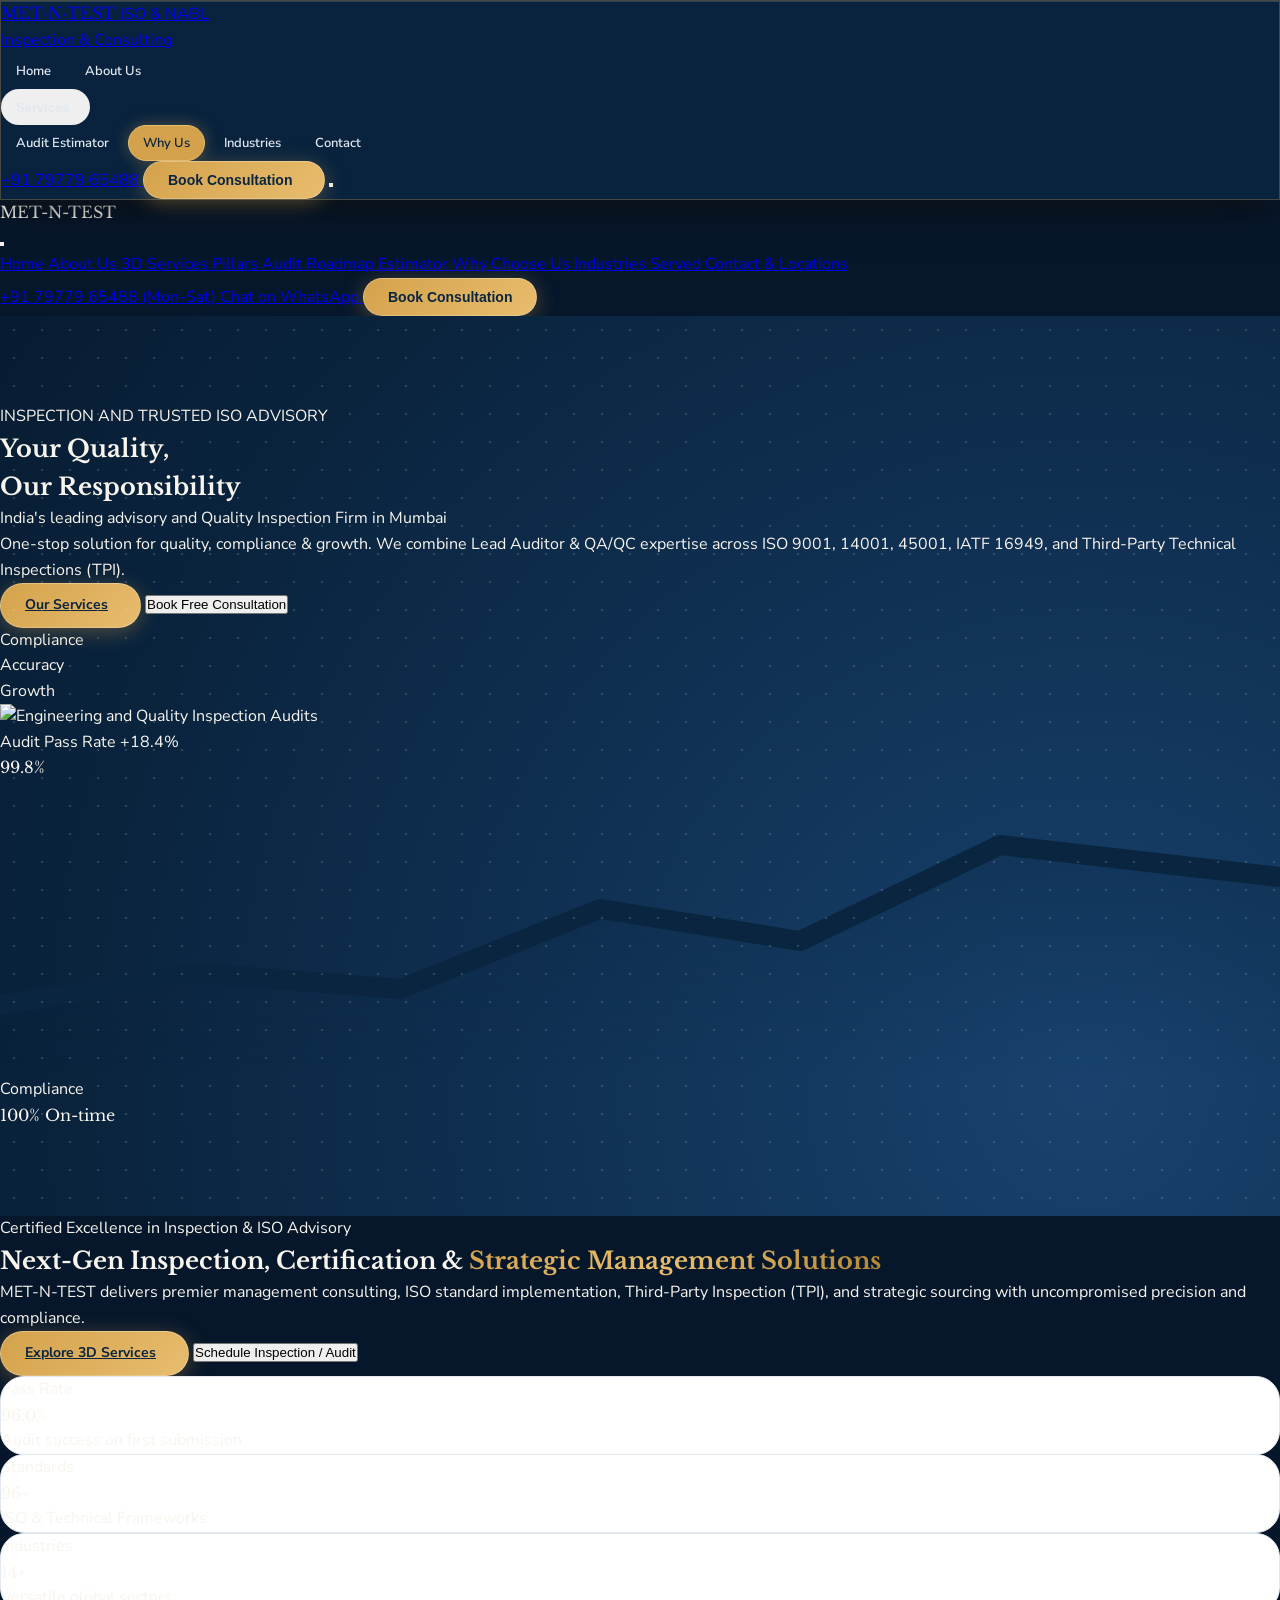
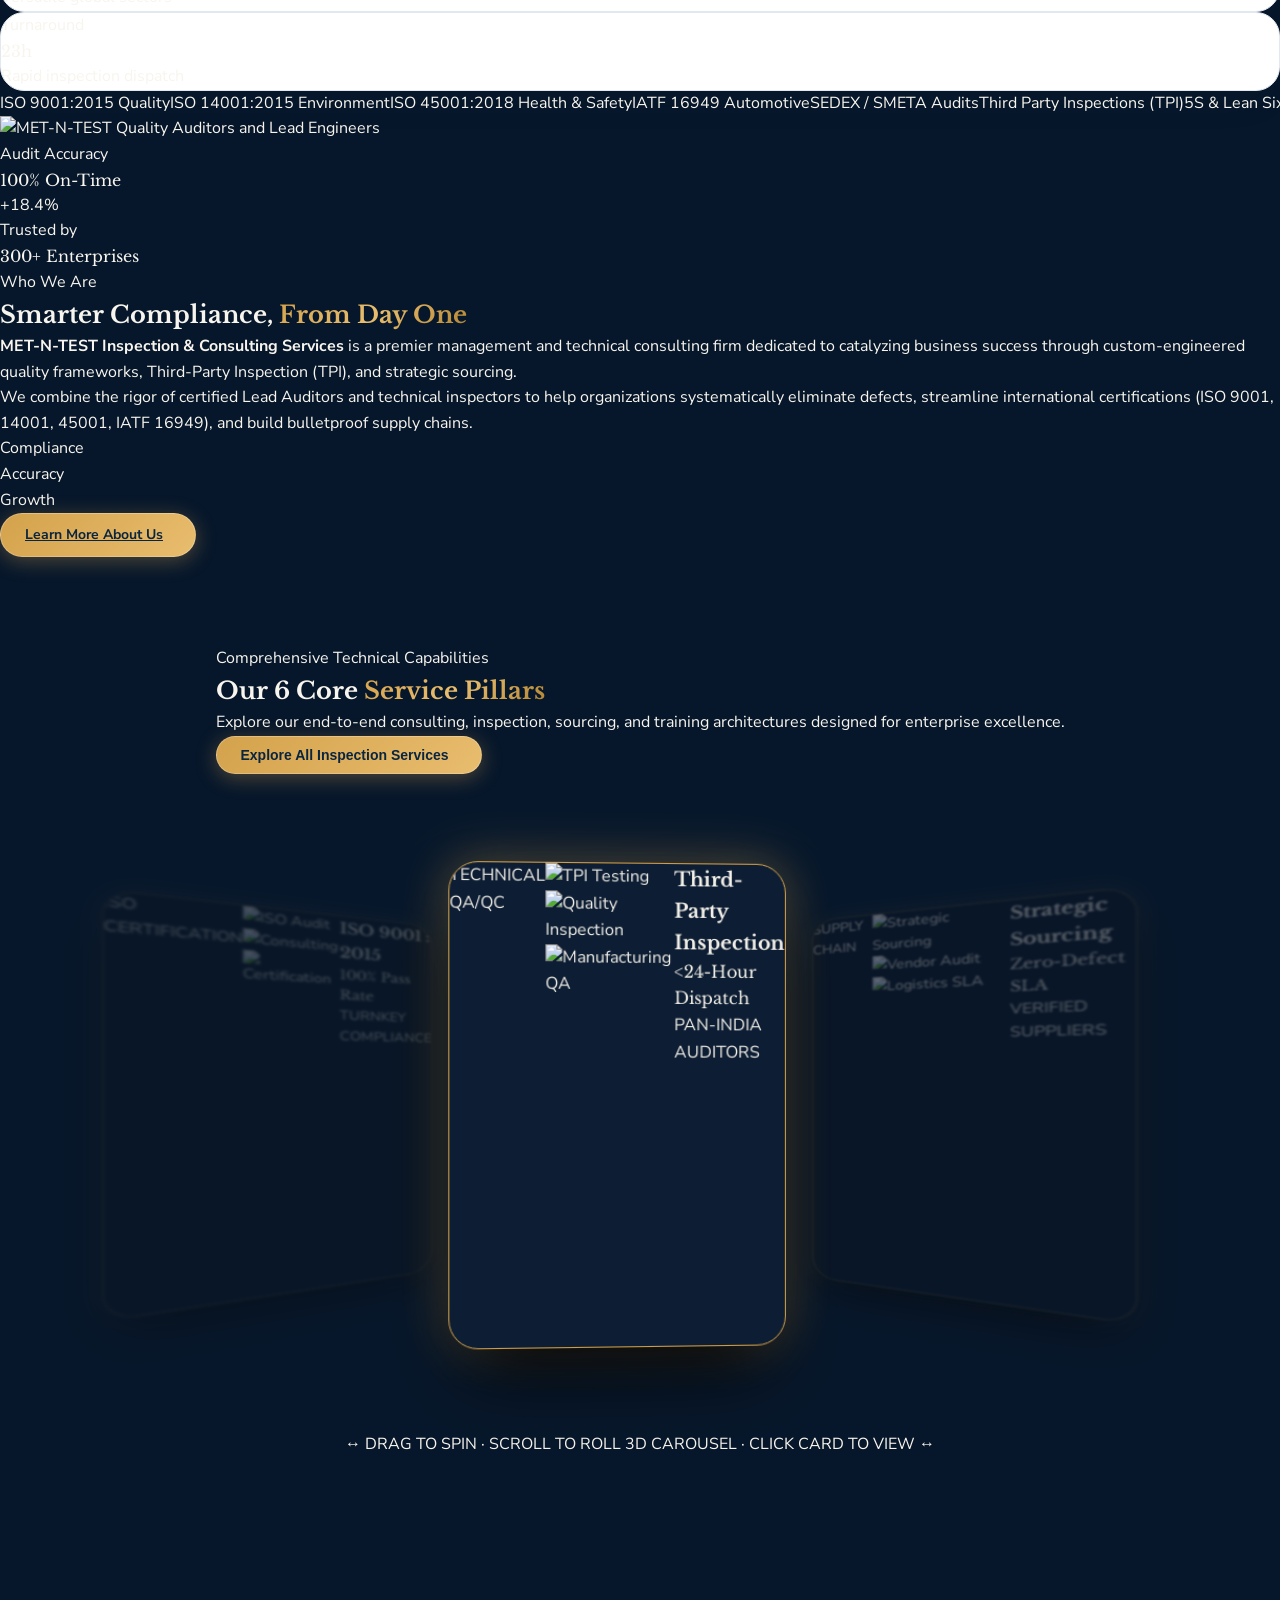
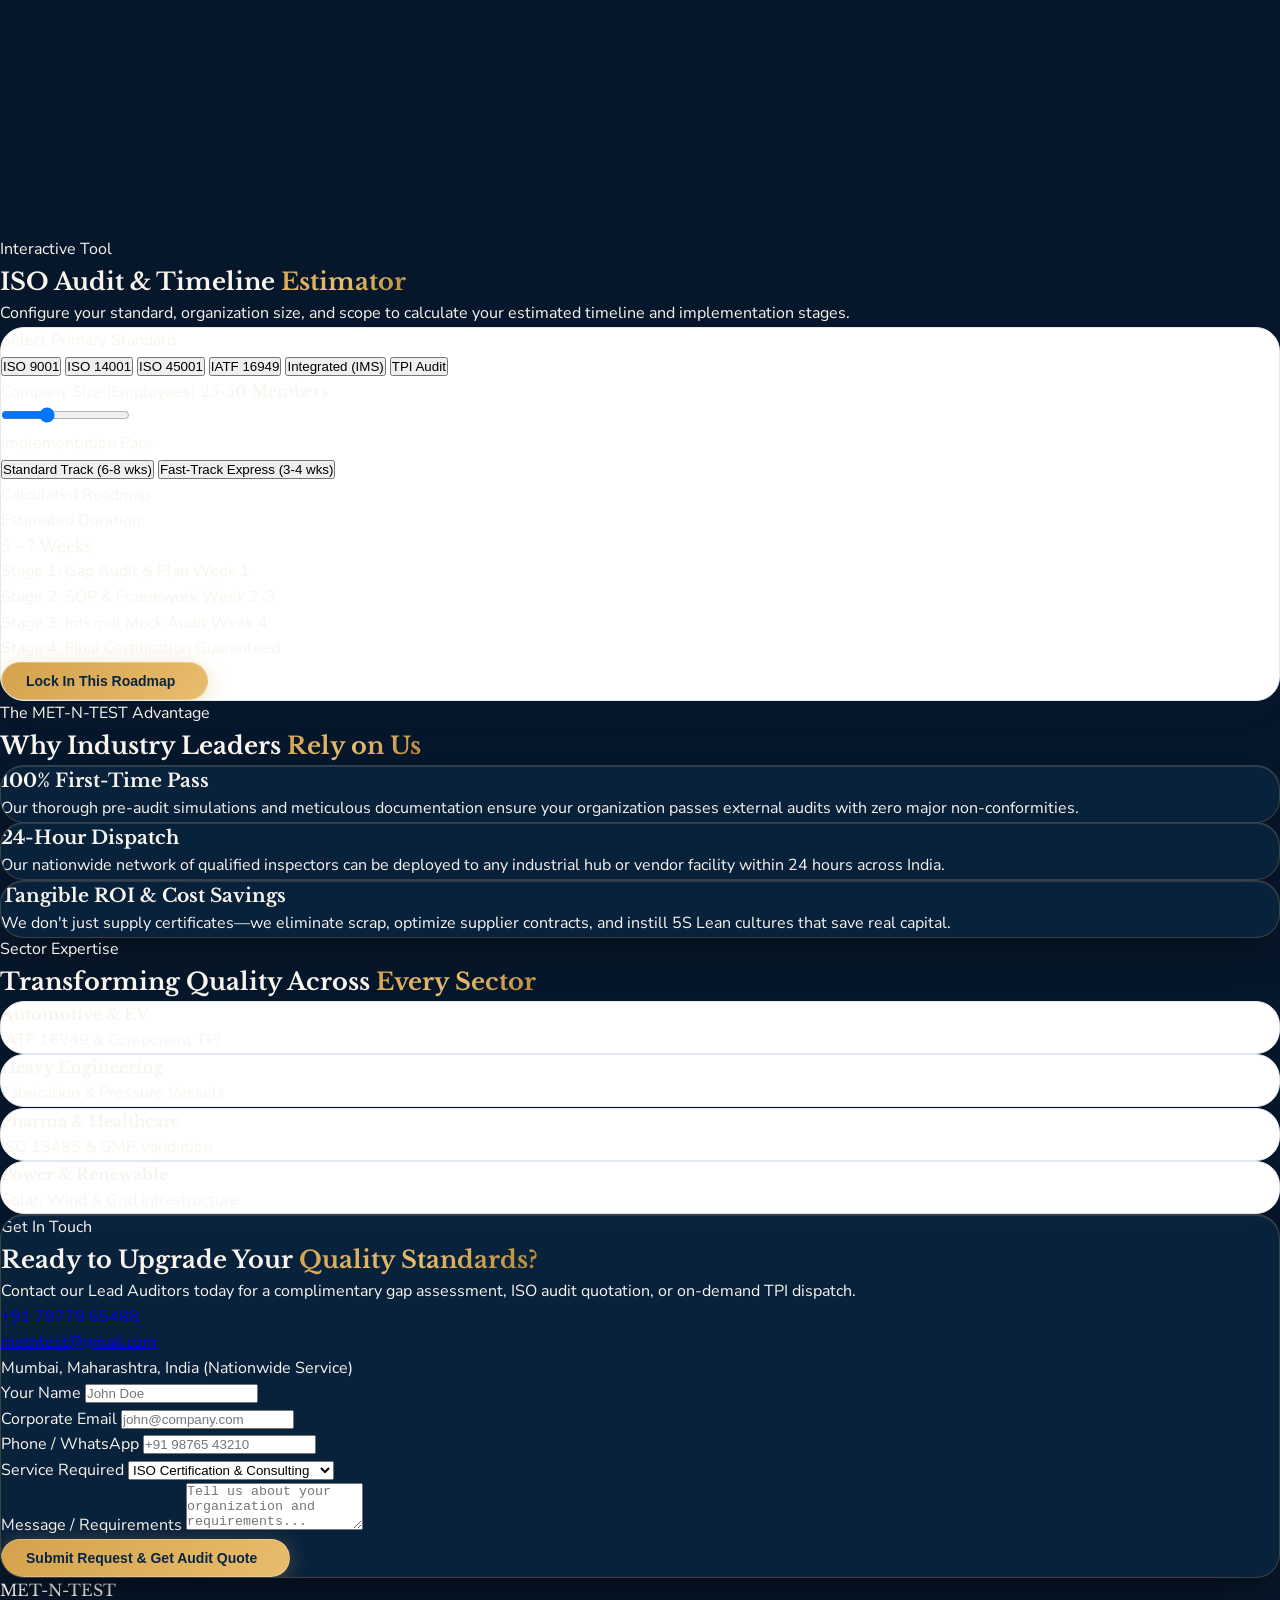
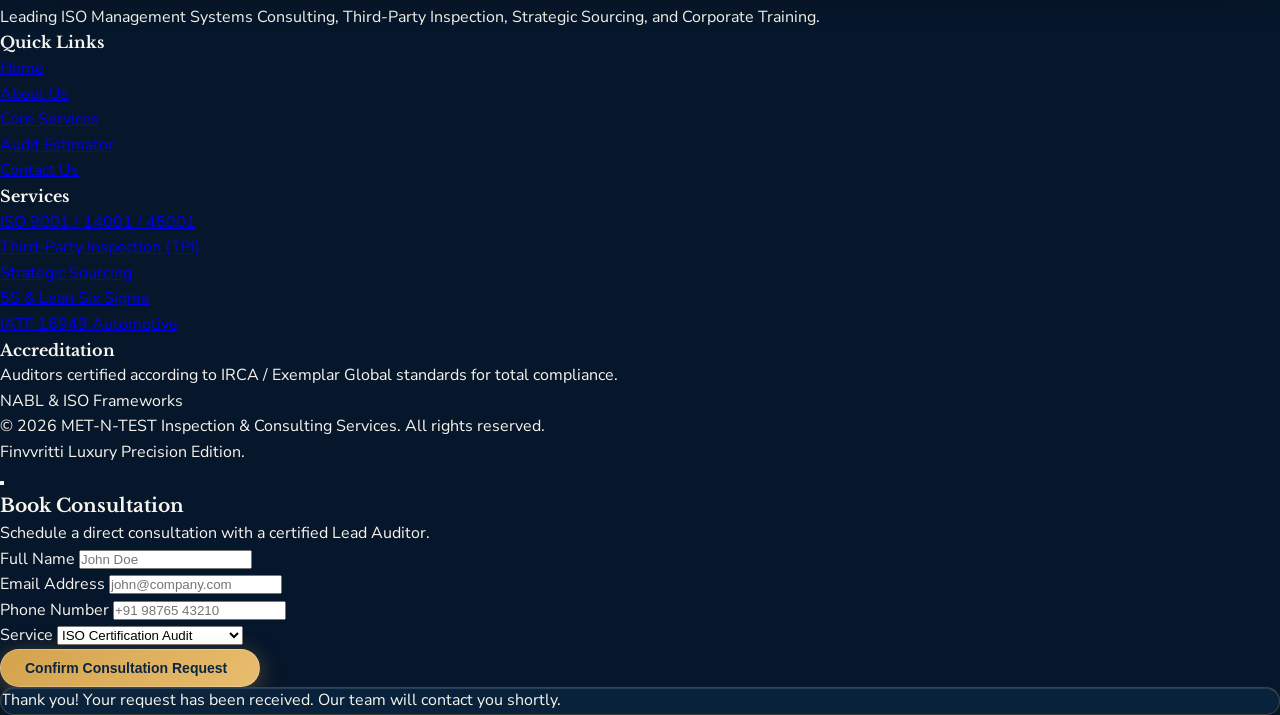
==== commit a0ec7c1f: "Redesign 3D rolling carousel to match reference screenshot: clean 3-card curved stage, photographic " ====
--- a/index.html
+++ b/index.html
@@ -538,194 +538,241 @@
   </section>
 
   <!-- ==========================================================================
-       3D SERVICE PILLARS (3D Cylindrical Rolling Carousel - Roll on Scroll)
+       3D SERVICE PILLARS (Luxury 3D Rolling Carousel - Roll on Scroll)
        ========================================================================== -->
   <section id="services-3d" class="cylinder-scroll-track relative bg-[#07172b] text-white">
     <!-- Pinned 100vh Sticky Viewport Stage -->
-    <div class="cylinder-sticky-viewport sticky top-0 h-screen w-full overflow-hidden z-20 flex flex-col justify-between py-3 sm:py-5">
+    <div class="cylinder-sticky-viewport sticky top-0 h-screen w-full overflow-hidden z-20 flex flex-col justify-between py-4 sm:py-6">
       
-      <!-- Ambient Radial Glows -->
-      <div class="hero-glow-orb w-[550px] h-[550px] bg-[#14365c]/40 top-1/4 -left-32"></div>
-      <div class="hero-glow-orb w-[500px] h-[500px] bg-[#d4a24c]/15 bottom-10 right-0"></div>
+      <!-- Ambient Radial Glows & Circular Backdrop Dish (Matching Screenshot) -->
+      <div class="absolute top-1/2 left-1/2 -translate-x-1/2 -translate-y-1/2 w-[720px] h-[720px] rounded-full bg-gradient-to-tr from-white/[0.04] to-white/[0.01] border border-white/[0.08] pointer-events-none blur-[1px]"></div>
+      <div class="hero-glow-orb w-[550px] h-[550px] bg-[#14365c]/35 top-1/4 -left-32 pointer-events-none"></div>
+      <div class="hero-glow-orb w-[500px] h-[500px] bg-[#d4a24c]/10 bottom-10 right-0 pointer-events-none"></div>
 
       <!-- Top Header & Call-to-Action -->
       <div class="max-w-7xl mx-auto px-4 sm:px-6 lg:px-8 w-full relative z-10 text-center">
-        <div class="inline-flex items-center gap-2 px-3 py-1 rounded-full bg-[#0a2540]/90 border border-[#d4a24c]/40 text-[#e8bd6e] text-[11px] font-bold uppercase tracking-wider mb-1.5 backdrop-blur-md shadow-lg">
+        <div class="inline-flex items-center gap-2 px-3.5 py-1 rounded-full bg-[#0a2540]/90 border border-[#d4a24c]/40 text-[#e8bd6e] text-[11px] font-bold uppercase tracking-wider mb-2 backdrop-blur-md shadow-lg">
           <span class="w-2 h-2 rounded-full bg-[#d4a24c] animate-ping"></span>
           <span>Comprehensive Technical Capabilities</span>
         </div>
-        <h2 class="font-display text-2xl sm:text-3xl lg:text-4xl font-bold tracking-tight text-white leading-tight">
+        <h2 class="font-display text-2xl sm:text-4xl lg:text-5xl font-bold tracking-tight text-white leading-tight">
           Our 6 Core <span class="italic text-gradient-gold">Service Pillars</span>
         </h2>
-        <p class="text-slate-300 text-xs sm:text-sm max-w-xl mx-auto mt-1 leading-relaxed hidden sm:block">
+        <p class="text-slate-300 text-xs sm:text-sm max-w-xl mx-auto mt-1.5 leading-relaxed hidden sm:block">
           Explore our end-to-end consulting, inspection, sourcing, and training architectures designed for enterprise excellence.
         </p>
-        <div class="mt-2 sm:mt-2.5">
-          <button class="open-quote-modal btn-gold px-6 py-2 rounded-full text-xs font-bold tracking-wide shadow-xl flex items-center gap-2 mx-auto">
+        <div class="mt-3">
+          <button class="open-quote-modal btn-gold px-7 py-2.5 rounded-full text-xs font-bold tracking-wide shadow-xl flex items-center gap-2 mx-auto">
             <span>Explore All Inspection Services</span>
             <i data-lucide="arrow-right" class="w-3.5 h-3.5"></i>
           </button>
         </div>
       </div>
 
-      <!-- Center: 3D Cylindrical Rolling Carousel Stage -->
+      <!-- Center: 3D Rolling Carousel Stage -->
       <div class="cylinder-3d-stage w-full relative z-10 my-auto" id="cylinder-stage">
-        <div class="cylinder-3d-ring" id="cylinder-ring">
-          
-          <!-- Card 0: ISO Certification -->
-          <div class="cylinder-card is-active flex flex-col justify-between p-5 sm:p-6" data-index="0">
-            <div class="relative z-10">
-              <span class="inline-block px-3 py-1 rounded-full bg-[#d4a24c] text-[#0a2540] text-[11px] font-extrabold uppercase tracking-wider shadow-md">
-                ISO CERTIFICATION
-              </span>
-            </div>
-            <!-- Card Image with Vignette -->
-            <div class="absolute inset-0 z-0 overflow-hidden">
-              <img src="https://images.unsplash.com/photo-1454165804606-c3d57bc86b40?auto=format&fit=crop&w=800&q=80" alt="ISO Certification" class="w-full h-full object-cover">
-              <div class="absolute inset-0 bg-gradient-to-t from-[#07172b] via-[#07172b]/70 to-transparent"></div>
-            </div>
-            <div class="relative z-10 text-left space-y-1.5">
-              <h3 class="font-display text-xl sm:text-2xl font-bold text-white leading-tight">
-                ISO 9001 & IMS Quality
-              </h3>
-              <p class="text-xl sm:text-2xl font-extrabold text-[#d4a24c] font-display">
-                100% Pass Rate
-              </p>
-              <span class="inline-block text-[11px] uppercase tracking-widest font-bold text-slate-300">
-                GUARANTEED COMPLIANCE
-              </span>
-            </div>
-          </div>
-
-          <!-- Card 1: Third Party Inspection (TPI) -->
-          <div class="cylinder-card flex flex-col justify-between p-5 sm:p-6" data-index="1">
-            <div class="relative z-10">
-              <span class="inline-block px-3 py-1 rounded-full bg-[#d4a24c] text-[#0a2540] text-[11px] font-extrabold uppercase tracking-wider shadow-md">
-                TECHNICAL QA/QC
-              </span>
-            </div>
-            <div class="absolute inset-0 z-0 overflow-hidden">
-              <img src="https://images.unsplash.com/photo-1581092160607-ee22621dd758?auto=format&fit=crop&w=800&q=80" alt="TPI Inspection" class="w-full h-full object-cover">
-              <div class="absolute inset-0 bg-gradient-to-t from-[#07172b] via-[#07172b]/70 to-transparent"></div>
-            </div>
-            <div class="relative z-10 text-left space-y-1.5">
-              <h3 class="font-display text-xl sm:text-2xl font-bold text-white leading-tight">
-                Third-Party Inspection
-              </h3>
-              <p class="text-xl sm:text-2xl font-extrabold text-[#d4a24c] font-display">
-                &lt;24-Hour Dispatch
-              </p>
-              <span class="inline-block text-[11px] uppercase tracking-widest font-bold text-slate-300">
-                PAN-INDIA AUDITORS
-              </span>
-            </div>
-          </div>
-
-          <!-- Card 2: Strategic Sourcing -->
-          <div class="cylinder-card flex flex-col justify-between p-5 sm:p-6" data-index="2">
-            <div class="relative z-10">
-              <span class="inline-block px-3 py-1 rounded-full bg-[#d4a24c] text-[#0a2540] text-[11px] font-extrabold uppercase tracking-wider shadow-md">
-                SUPPLY CHAIN
-              </span>
-            </div>
-            <div class="absolute inset-0 z-0 overflow-hidden">
-              <img src="https://images.unsplash.com/photo-1586528116311-ad8dd3c8310d?auto=format&fit=crop&w=800&q=80" alt="Strategic Sourcing" class="w-full h-full object-cover">
-              <div class="absolute inset-0 bg-gradient-to-t from-[#07172b] via-[#07172b]/70 to-transparent"></div>
-            </div>
-            <div class="relative z-10 text-left space-y-1.5">
-              <h3 class="font-display text-xl sm:text-2xl font-bold text-white leading-tight">
-                Strategic Sourcing
-              </h3>
-              <p class="text-xl sm:text-2xl font-extrabold text-[#d4a24c] font-display">
-                Zero-Defect SLA
-              </p>
-              <span class="inline-block text-[11px] uppercase tracking-widest font-bold text-slate-300">
-                VERIFIED SUPPLIERS
-              </span>
-            </div>
-          </div>
-
-          <!-- Card 3: Corporate Training & 5S -->
-          <div class="cylinder-card flex flex-col justify-between p-5 sm:p-6" data-index="3">
-            <div class="relative z-10">
-              <span class="inline-block px-3 py-1 rounded-full bg-[#d4a24c] text-[#0a2540] text-[11px] font-extrabold uppercase tracking-wider shadow-md">
-                PEOPLE & CULTURE
-              </span>
-            </div>
-            <div class="absolute inset-0 z-0 overflow-hidden">
-              <img src="https://images.unsplash.com/photo-1524178232363-1fb2b075b655?auto=format&fit=crop&w=800&q=80" alt="Corporate Training" class="w-full h-full object-cover">
-              <div class="absolute inset-0 bg-gradient-to-t from-[#07172b] via-[#07172b]/70 to-transparent"></div>
-            </div>
-            <div class="relative z-10 text-left space-y-1.5">
-              <h3 class="font-display text-xl sm:text-2xl font-bold text-white leading-tight">
-                Corporate Training & 5S
-              </h3>
-              <p class="text-xl sm:text-2xl font-extrabold text-[#d4a24c] font-display">
-                Certified Auditors
-              </p>
-              <span class="inline-block text-[11px] uppercase tracking-widest font-bold text-slate-300">
-                KAIZEN WORKSHOPS
-              </span>
-            </div>
-          </div>
-
-          <!-- Card 4: Automotive IATF 16949 -->
-          <div class="cylinder-card flex flex-col justify-between p-5 sm:p-6" data-index="4">
-            <div class="relative z-10">
-              <span class="inline-block px-3 py-1 rounded-full bg-[#d4a24c] text-[#0a2540] text-[11px] font-extrabold uppercase tracking-wider shadow-md">
-                AUTOMOTIVE STANDARD
-              </span>
-            </div>
-            <div class="absolute inset-0 z-0 overflow-hidden">
-              <img src="https://images.unsplash.com/photo-1618843479313-40f8afb4b4d8?auto=format&fit=crop&w=800&q=80" alt="Automotive IATF 16949" class="w-full h-full object-cover">
-              <div class="absolute inset-0 bg-gradient-to-t from-[#07172b] via-[#07172b]/70 to-transparent"></div>
-            </div>
-            <div class="relative z-10 text-left space-y-1.5">
-              <h3 class="font-display text-xl sm:text-2xl font-bold text-white leading-tight">
-                IATF 16949 Auto
-              </h3>
-              <p class="text-xl sm:text-2xl font-extrabold text-[#d4a24c] font-display">
-                Tier-1 Auto Ready
-              </p>
-              <span class="inline-block text-[11px] uppercase tracking-widest font-bold text-slate-300">
-                PPAP & APQP RIGOR
-              </span>
-            </div>
-          </div>
-
-          <!-- Card 5: SEDEX / SMETA Audits -->
-          <div class="cylinder-card flex flex-col justify-between p-5 sm:p-6" data-index="5">
-            <div class="relative z-10">
-              <span class="inline-block px-3 py-1 rounded-full bg-[#d4a24c] text-[#0a2540] text-[11px] font-extrabold uppercase tracking-wider shadow-md">
-                ESG & ETHICS
-              </span>
-            </div>
-            <div class="absolute inset-0 z-0 overflow-hidden">
-              <img src="https://images.unsplash.com/photo-1554224155-6726b3ff858f?auto=format&fit=crop&w=800&q=80" alt="SEDEX SMETA Audit" class="w-full h-full object-cover">
-              <div class="absolute inset-0 bg-gradient-to-t from-[#07172b] via-[#07172b]/70 to-transparent"></div>
-            </div>
-            <div class="relative z-10 text-left space-y-1.5">
-              <h3 class="font-display text-xl sm:text-2xl font-bold text-white leading-tight">
-                SEDEX & SMETA Audits
-              </h3>
-              <p class="text-xl sm:text-2xl font-extrabold text-[#d4a24c] font-display">
-                Global Buyer Pass
-              </p>
-              <span class="inline-block text-[11px] uppercase tracking-widest font-bold text-slate-300">
-                ETHICAL GOVERNANCE
-              </span>
-            </div>
-          </div>
-
-        </div>
-      </div>
-
-      <!-- Bottom Interactive Pill Prompt (Matching Screenshot) -->
+        
+        <!-- Card 0: ISO Certification -->
+        <div class="cylinder-card is-active flex flex-col justify-between p-4 sm:p-5" data-index="0">
+          <div class="relative z-10">
+            <span class="inline-block px-3.5 py-1.5 rounded-xl bg-[#f59e0b] text-[#0a1e35] text-[11px] font-black tracking-wider uppercase shadow-md">
+              ISO CERTIFICATION
+            </span>
+          </div>
+          <!-- Photo Mosaic Grid -->
+          <div class="absolute inset-0 z-0 overflow-hidden p-2.5 pt-12 pb-24">
+            <div class="grid grid-cols-12 gap-1.5 h-full rounded-2xl overflow-hidden border border-white/10 opacity-70">
+              <div class="col-span-7 h-full">
+                <img src="https://images.unsplash.com/photo-1454165804606-c3d57bc86b40?auto=format&fit=crop&w=600&q=80" alt="ISO Audit" class="w-full h-full object-cover">
+              </div>
+              <div class="col-span-5 grid grid-rows-2 gap-1.5 h-full">
+                <img src="https://images.unsplash.com/photo-1507679799987-c73779587ccf?auto=format&fit=crop&w=400&q=80" alt="Consulting" class="w-full h-full object-cover">
+                <img src="https://images.unsplash.com/photo-1486406146926-c627a92ad1ab?auto=format&fit=crop&w=400&q=80" alt="Certification" class="w-full h-full object-cover">
+              </div>
+            </div>
+            <div class="absolute inset-0 bg-gradient-to-t from-[#0d1e34] via-[#0d1e34]/70 to-transparent"></div>
+          </div>
+          <div class="relative z-10 text-left space-y-1">
+            <h3 class="font-display text-2xl font-bold text-white leading-tight">
+              ISO 9001 : 2015
+            </h3>
+            <p class="text-2xl font-extrabold text-[#e8bd6e] font-display">
+              100% Pass Rate
+            </p>
+            <span class="inline-block text-[10px] uppercase tracking-widest font-bold text-slate-400">
+              TURNKEY COMPLIANCE
+            </span>
+          </div>
+        </div>
+
+        <!-- Card 1: Third Party Inspection (TPI) -->
+        <div class="cylinder-card flex flex-col justify-between p-4 sm:p-5" data-index="1">
+          <div class="relative z-10">
+            <span class="inline-block px-3.5 py-1.5 rounded-xl bg-[#f59e0b] text-[#0a1e35] text-[11px] font-black tracking-wider uppercase shadow-md">
+              TECHNICAL QA/QC
+            </span>
+          </div>
+          <div class="absolute inset-0 z-0 overflow-hidden p-2.5 pt-12 pb-24">
+            <div class="grid grid-cols-12 gap-1.5 h-full rounded-2xl overflow-hidden border border-white/10 opacity-70">
+              <div class="col-span-7 h-full">
+                <img src="https://images.unsplash.com/photo-1581092160607-ee22621dd758?auto=format&fit=crop&w=600&q=80" alt="TPI Testing" class="w-full h-full object-cover">
+              </div>
+              <div class="col-span-5 grid grid-rows-2 gap-1.5 h-full">
+                <img src="https://images.unsplash.com/photo-1581092335397-9583fe92d232?auto=format&fit=crop&w=400&q=80" alt="Quality Inspection" class="w-full h-full object-cover">
+                <img src="https://images.unsplash.com/photo-1504917599217-d4dc5ebe6122?auto=format&fit=crop&w=400&q=80" alt="Manufacturing QA" class="w-full h-full object-cover">
+              </div>
+            </div>
+            <div class="absolute inset-0 bg-gradient-to-t from-[#0d1e34] via-[#0d1e34]/70 to-transparent"></div>
+          </div>
+          <div class="relative z-10 text-left space-y-1">
+            <h3 class="font-display text-2xl font-bold text-white leading-tight">
+              Third-Party Inspection
+            </h3>
+            <p class="text-2xl font-extrabold text-[#e8bd6e] font-display">
+              &lt;24-Hour Dispatch
+            </p>
+            <span class="inline-block text-[10px] uppercase tracking-widest font-bold text-slate-400">
+              PAN-INDIA AUDITORS
+            </span>
+          </div>
+        </div>
+
+        <!-- Card 2: Strategic Sourcing -->
+        <div class="cylinder-card flex flex-col justify-between p-4 sm:p-5" data-index="2">
+          <div class="relative z-10">
+            <span class="inline-block px-3.5 py-1.5 rounded-xl bg-[#f59e0b] text-[#0a1e35] text-[11px] font-black tracking-wider uppercase shadow-md">
+              SUPPLY CHAIN
+            </span>
+          </div>
+          <div class="absolute inset-0 z-0 overflow-hidden p-2.5 pt-12 pb-24">
+            <div class="grid grid-cols-12 gap-1.5 h-full rounded-2xl overflow-hidden border border-white/10 opacity-70">
+              <div class="col-span-7 h-full">
+                <img src="https://images.unsplash.com/photo-1586528116311-ad8dd3c8310d?auto=format&fit=crop&w=600&q=80" alt="Strategic Sourcing" class="w-full h-full object-cover">
+              </div>
+              <div class="col-span-5 grid grid-rows-2 gap-1.5 h-full">
+                <img src="https://images.unsplash.com/photo-1578575437130-527eed3abbec?auto=format&fit=crop&w=400&q=80" alt="Vendor Audit" class="w-full h-full object-cover">
+                <img src="https://images.unsplash.com/photo-1565793298595-6a879b1d9492?auto=format&fit=crop&w=400&q=80" alt="Logistics SLA" class="w-full h-full object-cover">
+              </div>
+            </div>
+            <div class="absolute inset-0 bg-gradient-to-t from-[#0d1e34] via-[#0d1e34]/70 to-transparent"></div>
+          </div>
+          <div class="relative z-10 text-left space-y-1">
+            <h3 class="font-display text-2xl font-bold text-white leading-tight">
+              Strategic Sourcing
+            </h3>
+            <p class="text-2xl font-extrabold text-[#e8bd6e] font-display">
+              Zero-Defect SLA
+            </p>
+            <span class="inline-block text-[10px] uppercase tracking-widest font-bold text-slate-400">
+              VERIFIED SUPPLIERS
+            </span>
+          </div>
+        </div>
+
+        <!-- Card 3: Corporate Training & 5S -->
+        <div class="cylinder-card flex flex-col justify-between p-4 sm:p-5" data-index="3">
+          <div class="relative z-10">
+            <span class="inline-block px-3.5 py-1.5 rounded-xl bg-[#f59e0b] text-[#0a1e35] text-[11px] font-black tracking-wider uppercase shadow-md">
+              CONTINUOUS IMPROVEMENT
+            </span>
+          </div>
+          <div class="absolute inset-0 z-0 overflow-hidden p-2.5 pt-12 pb-24">
+            <div class="grid grid-cols-12 gap-1.5 h-full rounded-2xl overflow-hidden border border-white/10 opacity-70">
+              <div class="col-span-7 h-full">
+                <img src="https://images.unsplash.com/photo-1524178232363-1fb2b075b655?auto=format&fit=crop&w=600&q=80" alt="Corporate Training" class="w-full h-full object-cover">
+              </div>
+              <div class="col-span-5 grid grid-rows-2 gap-1.5 h-full">
+                <img src="https://images.unsplash.com/photo-1531482615713-2afd69097998?auto=format&fit=crop&w=400&q=80" alt="5S Kaizen" class="w-full h-full object-cover">
+                <img src="https://images.unsplash.com/photo-1552664730-d307ca884978?auto=format&fit=crop&w=400&q=80" alt="Lead Auditor" class="w-full h-full object-cover">
+              </div>
+            </div>
+            <div class="absolute inset-0 bg-gradient-to-t from-[#0d1e34] via-[#0d1e34]/70 to-transparent"></div>
+          </div>
+          <div class="relative z-10 text-left space-y-1">
+            <h3 class="font-display text-2xl font-bold text-white leading-tight">
+              Corporate Training & 5S
+            </h3>
+            <p class="text-2xl font-extrabold text-[#e8bd6e] font-display">
+              Certified Auditors
+            </p>
+            <span class="inline-block text-[10px] uppercase tracking-widest font-bold text-slate-400">
+              KAIZEN WORKSHOPS
+            </span>
+          </div>
+        </div>
+
+        <!-- Card 4: Automotive IATF 16949 -->
+        <div class="cylinder-card flex flex-col justify-between p-4 sm:p-5" data-index="4">
+          <div class="relative z-10">
+            <span class="inline-block px-3.5 py-1.5 rounded-xl bg-[#f59e0b] text-[#0a1e35] text-[11px] font-black tracking-wider uppercase shadow-md">
+              AUTOMOTIVE STANDARD
+            </span>
+          </div>
+          <div class="absolute inset-0 z-0 overflow-hidden p-2.5 pt-12 pb-24">
+            <div class="grid grid-cols-12 gap-1.5 h-full rounded-2xl overflow-hidden border border-white/10 opacity-70">
+              <div class="col-span-7 h-full">
+                <img src="https://images.unsplash.com/photo-1618843479313-40f8afb4b4d8?auto=format&fit=crop&w=600&q=80" alt="Automotive IATF" class="w-full h-full object-cover">
+              </div>
+              <div class="col-span-5 grid grid-rows-2 gap-1.5 h-full">
+                <img src="https://images.unsplash.com/photo-1563986768609-322da13575f3?auto=format&fit=crop&w=400&q=80" alt="Precision Testing" class="w-full h-full object-cover">
+                <img src="https://images.unsplash.com/photo-1581092160607-ee22621dd758?auto=format&fit=crop&w=400&q=80" alt="APQP PPAP" class="w-full h-full object-cover">
+              </div>
+            </div>
+            <div class="absolute inset-0 bg-gradient-to-t from-[#0d1e34] via-[#0d1e34]/70 to-transparent"></div>
+          </div>
+          <div class="relative z-10 text-left space-y-1">
+            <h3 class="font-display text-2xl font-bold text-white leading-tight">
+              IATF 16949 Auto
+            </h3>
+            <p class="text-2xl font-extrabold text-[#e8bd6e] font-display">
+              Tier-1 Auto Ready
+            </p>
+            <span class="inline-block text-[10px] uppercase tracking-widest font-bold text-slate-400">
+              PPAP & APQP RIGOR
+            </span>
+          </div>
+        </div>
+
+        <!-- Card 5: SEDEX / SMETA Audits -->
+        <div class="cylinder-card flex flex-col justify-between p-4 sm:p-5" data-index="5">
+          <div class="relative z-10">
+            <span class="inline-block px-3.5 py-1.5 rounded-xl bg-[#f59e0b] text-[#0a1e35] text-[11px] font-black tracking-wider uppercase shadow-md">
+              ESG & ETHICS
+            </span>
+          </div>
+          <div class="absolute inset-0 z-0 overflow-hidden p-2.5 pt-12 pb-24">
+            <div class="grid grid-cols-12 gap-1.5 h-full rounded-2xl overflow-hidden border border-white/10 opacity-70">
+              <div class="col-span-7 h-full">
+                <img src="https://images.unsplash.com/photo-1554224155-6726b3ff858f?auto=format&fit=crop&w=600&q=80" alt="SEDEX SMETA Audit" class="w-full h-full object-cover">
+              </div>
+              <div class="col-span-5 grid grid-rows-2 gap-1.5 h-full">
+                <img src="https://images.unsplash.com/photo-1454165804606-c3d57bc86b40?auto=format&fit=crop&w=400&q=80" alt="Governance" class="w-full h-full object-cover">
+                <img src="https://images.unsplash.com/photo-1551836022-d5d88e9218df?auto=format&fit=crop&w=400&q=80" alt="Compliance" class="w-full h-full object-cover">
+              </div>
+            </div>
+            <div class="absolute inset-0 bg-gradient-to-t from-[#0d1e34] via-[#0d1e34]/70 to-transparent"></div>
+          </div>
+          <div class="relative z-10 text-left space-y-1">
+            <h3 class="font-display text-2xl font-bold text-white leading-tight">
+              SEDEX & SMETA Audits
+            </h3>
+            <p class="text-2xl font-extrabold text-[#e8bd6e] font-display">
+              Global Buyer Pass
+            </p>
+            <span class="inline-block text-[10px] uppercase tracking-widest font-bold text-slate-400">
+              ETHICAL GOVERNANCE
+            </span>
+          </div>
+        </div>
+
+      </div>
+
+      <!-- Bottom Interactive Pill Prompt (Exact match to screenshot) -->
       <div class="max-w-7xl mx-auto px-4 sm:px-6 lg:px-8 w-full relative z-10 text-center">
-        <div class="inline-flex items-center gap-2 sm:gap-3 px-5 sm:px-7 py-2.5 rounded-full bg-[#0a2540]/90 border border-[#d4a24c]/40 text-slate-200 text-xs sm:text-sm font-bold tracking-wider backdrop-blur-xl shadow-2xl">
-          <span class="text-[#d4a24c]">↔</span>
-          <span>DRAG TO SPIN · SCROLL TO ROLL 3D CAROUSEL · CLICK CARD TO VIEW</span>
-          <span class="text-[#d4a24c]">↔</span>
+        <div class="inline-flex items-center gap-3 px-6 sm:px-8 py-2.5 rounded-full bg-[#0a1e35]/95 border border-[#d4a24c]/40 text-slate-200 text-xs sm:text-sm font-bold tracking-wider backdrop-blur-xl shadow-2xl">
+          <span class="text-[#f59e0b] font-bold">↔</span>
+          <span class="tracking-wide">DRAG TO SPIN · SCROLL TO ROLL 3D CAROUSEL · CLICK CARD TO VIEW</span>
+          <span class="text-[#f59e0b] font-bold">↔</span>
         </div>
       </div>
 
--- a/assets/css/style.css
+++ b/assets/css/style.css
@@ -455,12 +455,12 @@
 }
 
 /* ==========================================================================
-   3D Cylindrical Rolling Carousel Engine (Roll-on-Scroll 3D Cylinder)
+   Luxury 3D Rolling Carousel Engine (Matching Reference)
    ========================================================================== */
 .cylinder-scroll-track {
   position: relative;
-  height: 350vh;
-  min-height: 350vh;
+  height: 320vh;
+  min-height: 320vh;
   width: 100%;
 }
 
@@ -480,7 +480,7 @@
 .cylinder-3d-stage {
   position: relative;
   width: 100%;
-  height: 360px;
+  height: 480px;
   display: flex;
   align-items: center;
   justify-content: center;
@@ -495,25 +495,19 @@
   cursor: grabbing;
 }
 
-.cylinder-3d-ring {
-  position: relative;
-  width: 400px;
-  height: 350px;
-  transform-style: preserve-3d;
-  will-change: transform;
-}
-
 .cylinder-card {
   position: absolute;
-  top: 0;
-  left: 0;
-  width: 400px;
-  height: 350px;
-  border-radius: 1.5rem;
+  top: 50%;
+  left: 50%;
+  width: 320px;
+  height: 460px;
+  margin-top: -230px;
+  margin-left: -160px;
+  border-radius: 1.75rem;
   overflow: hidden;
-  background: #0a2540;
+  background: #0d1e34;
   border: 1.5px solid rgba(212, 162, 76, 0.35);
-  box-shadow: 0 20px 40px -10px rgba(0, 0, 0, 0.8), 0 0 20px rgba(212, 162, 76, 0.15);
+  box-shadow: 0 25px 50px -12px rgba(0, 0, 0, 0.85), 0 0 25px rgba(212, 162, 76, 0.12);
   transform-style: preserve-3d;
   will-change: transform, opacity, filter, box-shadow;
   transition: border-color 0.3s ease, box-shadow 0.3s ease;
@@ -522,34 +516,30 @@
 
 .cylinder-card.is-active {
   border-color: #d4a24c;
-  box-shadow: 0 25px 50px -10px rgba(0, 0, 0, 0.95), 0 0 35px rgba(212, 162, 76, 0.45);
-}
-
-@media (max-width: 1024px) {
+  box-shadow: 0 35px 70px -15px rgba(0, 0, 0, 0.95), 0 0 45px rgba(212, 162, 76, 0.4);
+}
+
+@media (max-height: 800px) {
   .cylinder-3d-stage {
-    height: 340px;
-  }
-  .cylinder-3d-ring {
-    width: 350px;
-    height: 330px;
-  }
-  .cylinder-card {
-    width: 350px;
-    height: 330px;
-  }
-}
-
-@media (max-width: 640px) {
-  .cylinder-3d-stage {
-    height: 320px;
-  }
-  .cylinder-3d-ring {
-    width: 290px;
-    height: 310px;
+    height: 420px;
   }
   .cylinder-card {
     width: 290px;
-    height: 310px;
+    height: 410px;
+    margin-top: -205px;
+    margin-left: -145px;
+  }
+}
+
+@media (max-width: 640px) {
+  .cylinder-3d-stage {
+    height: 400px;
+  }
+  .cylinder-card {
+    width: 270px;
+    height: 390px;
+    margin-top: -195px;
+    margin-left: -135px;
   }
 }
 
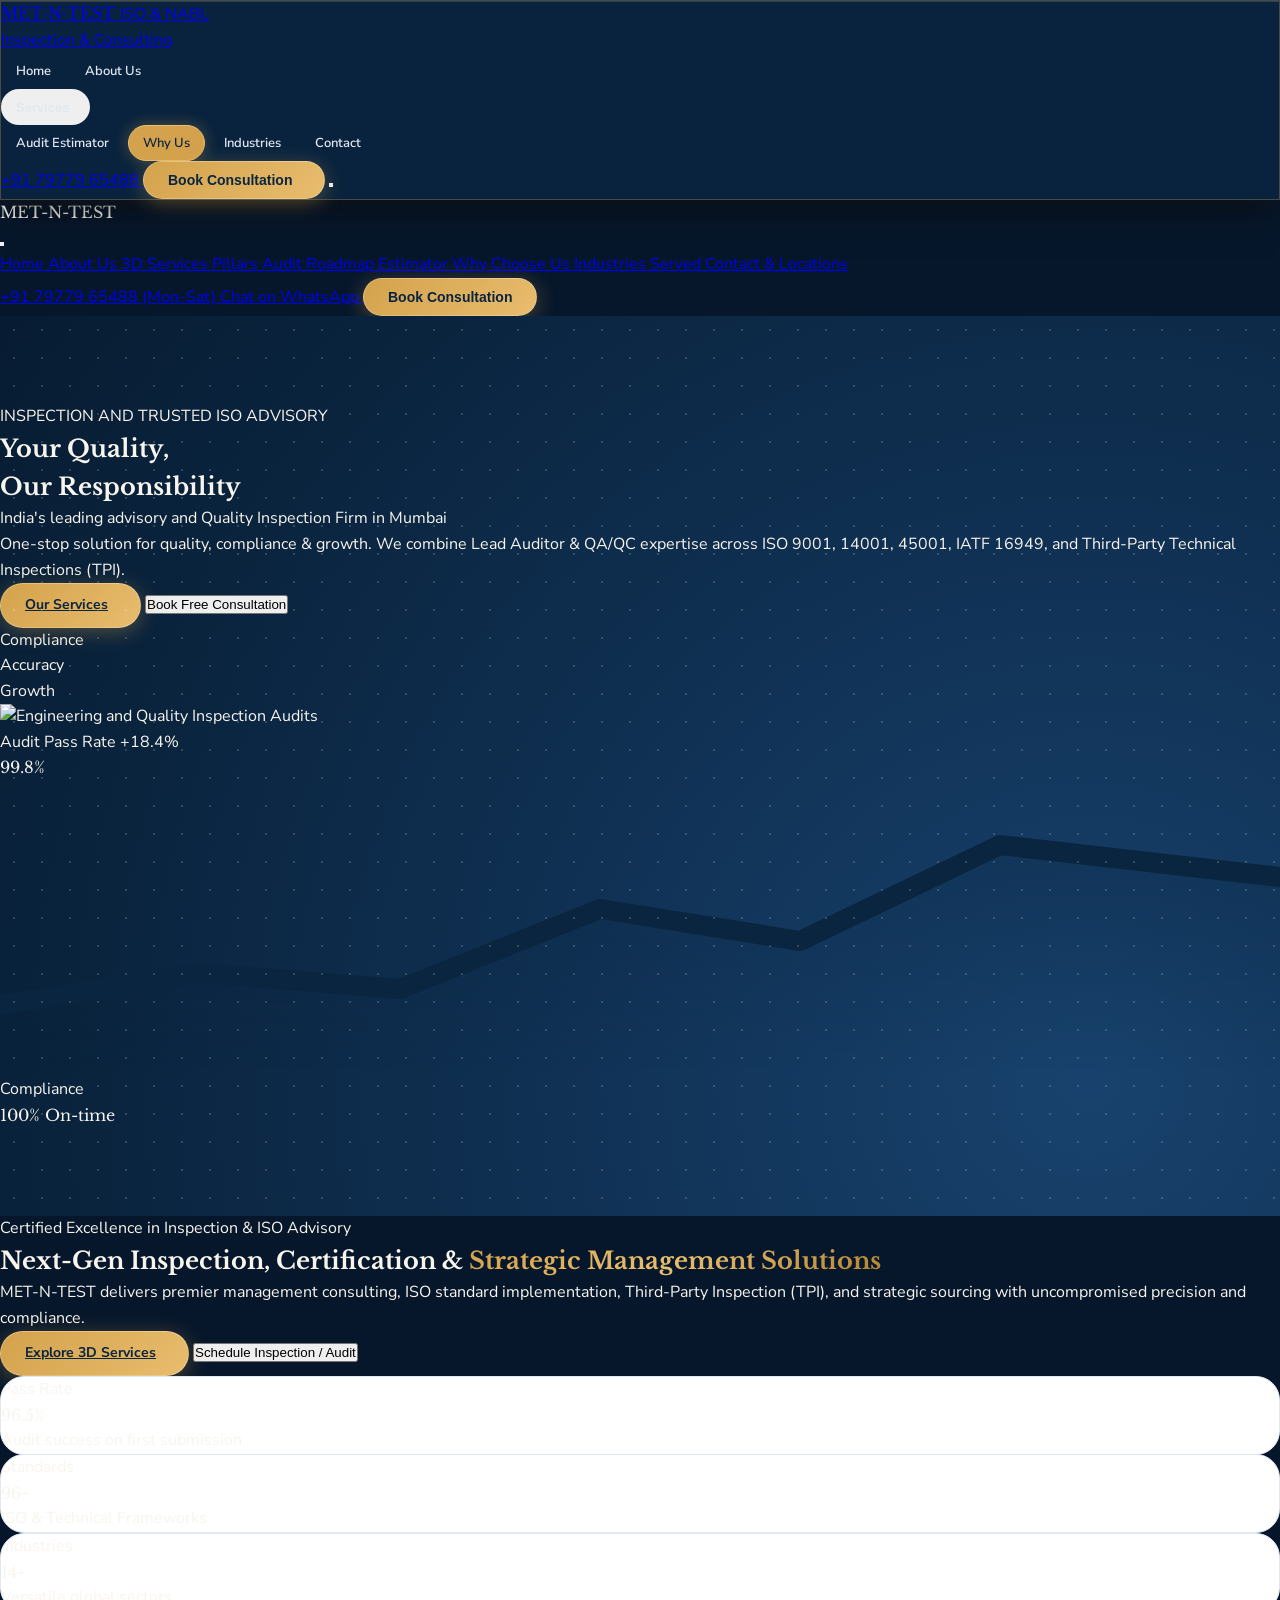
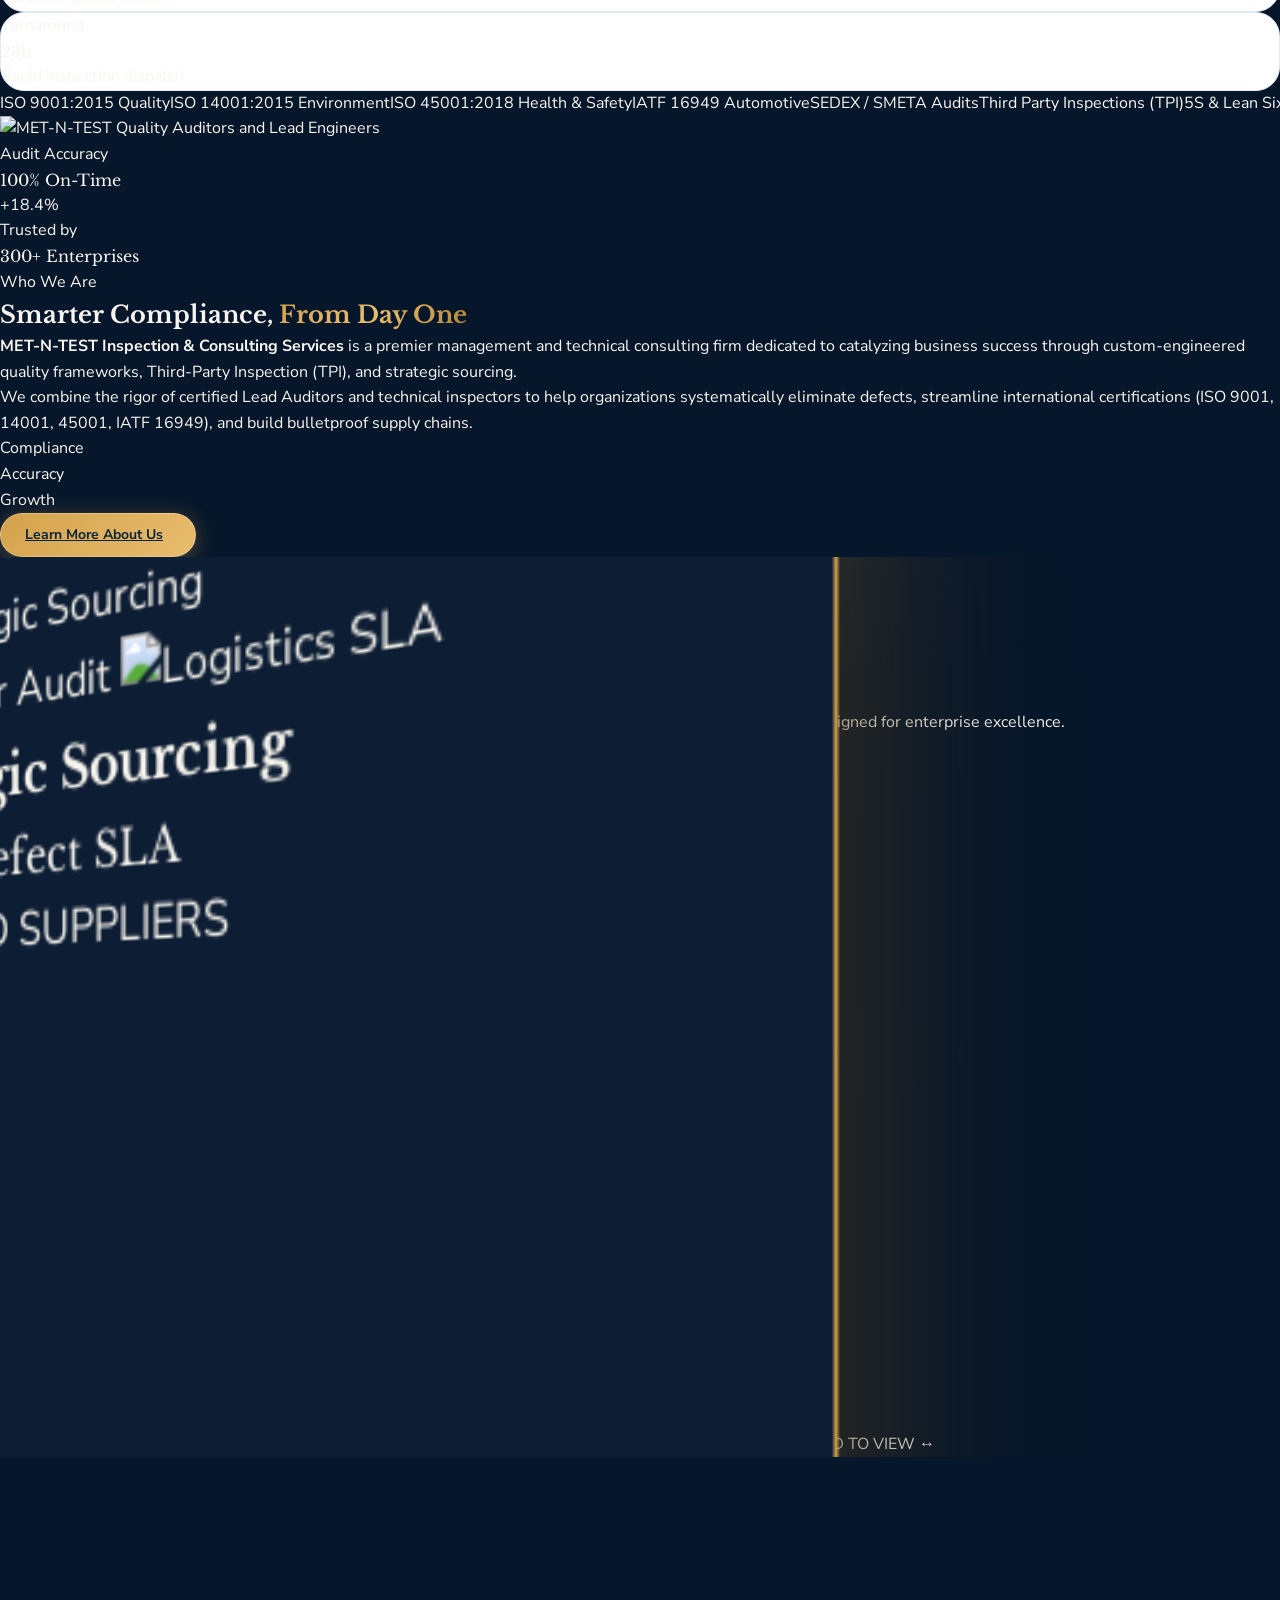
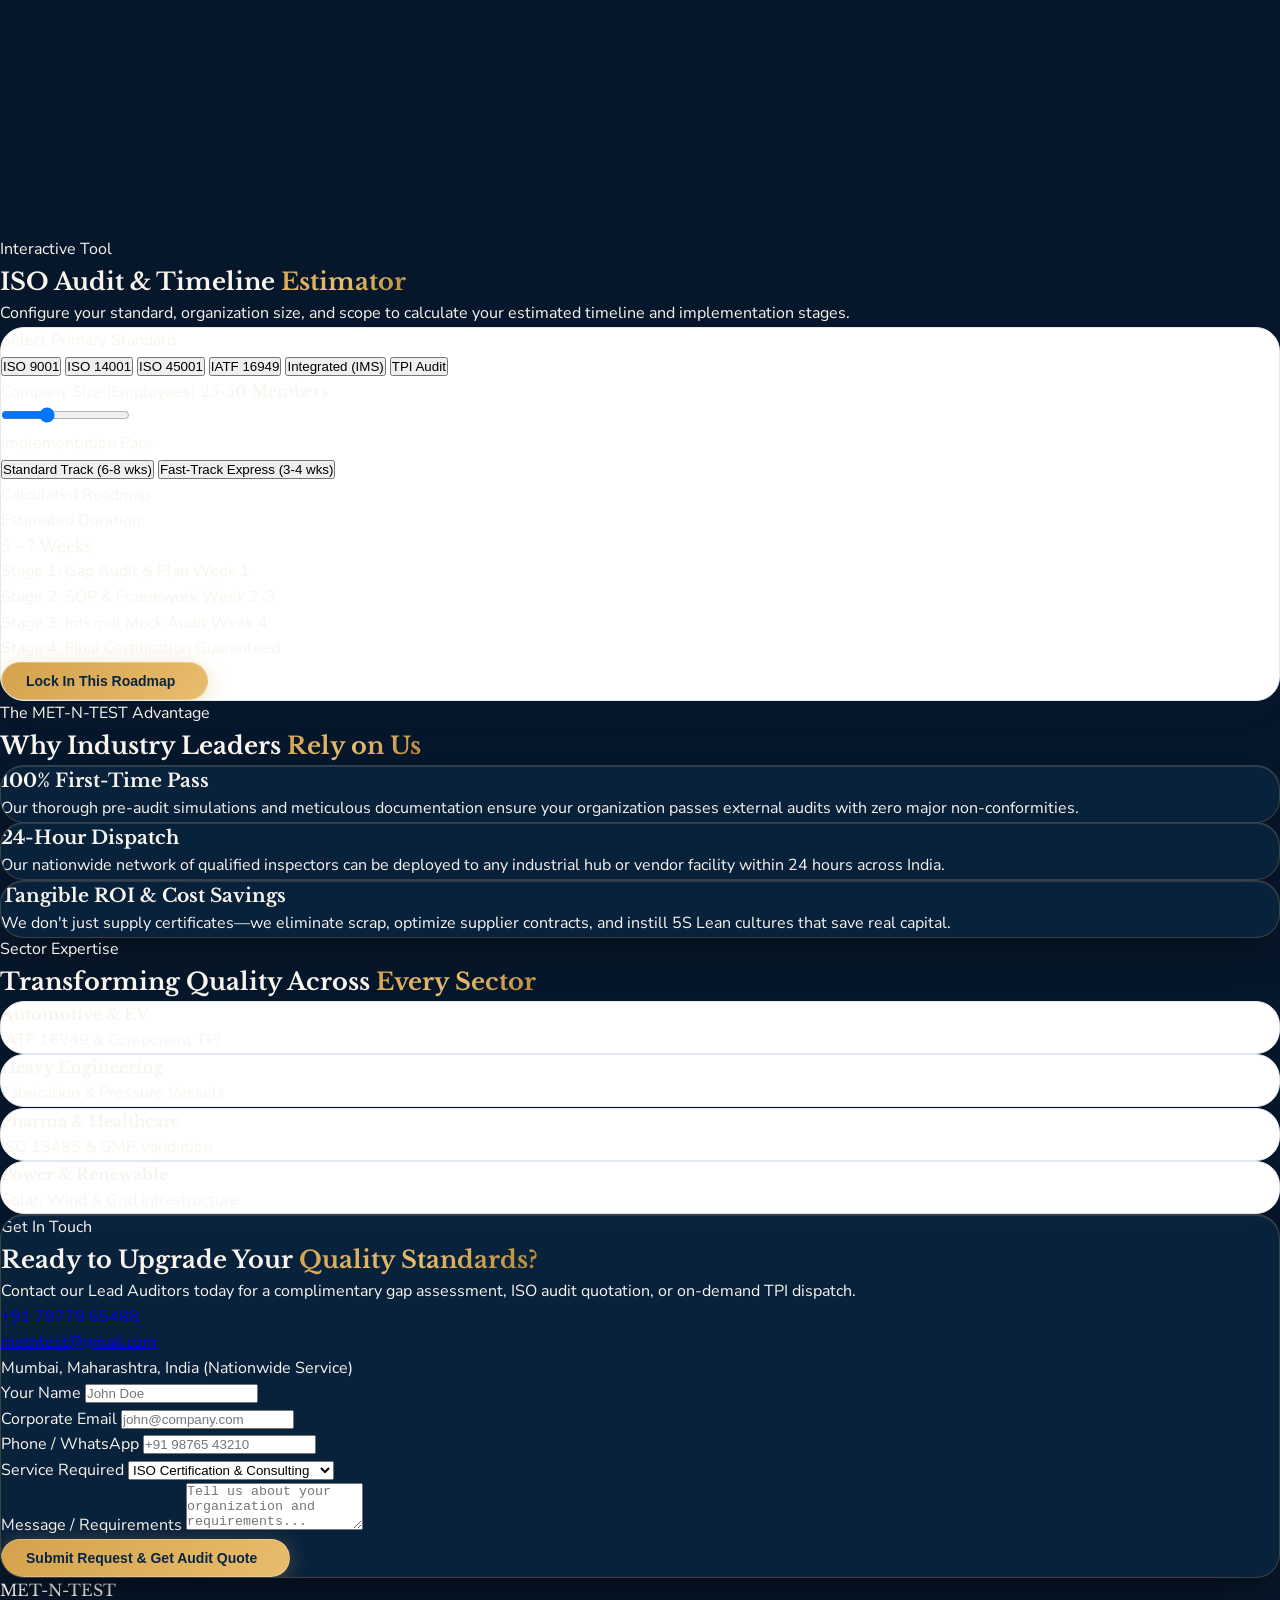
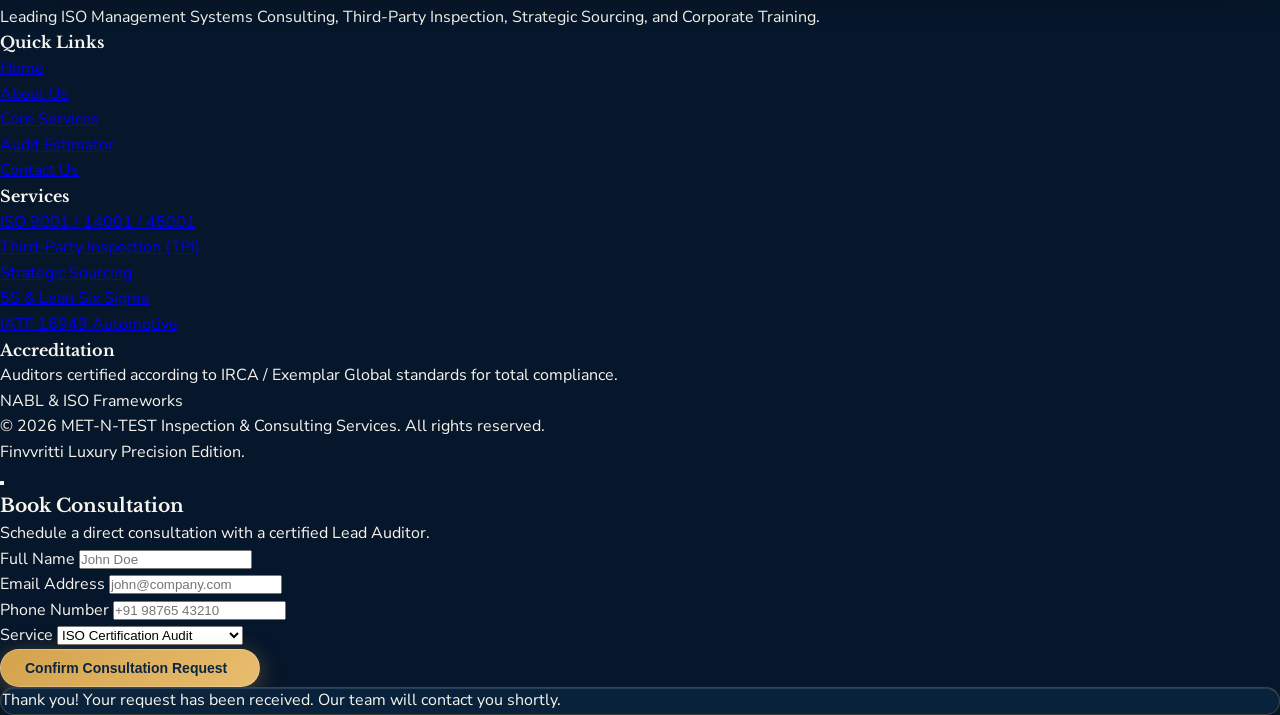
==== commit 11dcbaa4: "Implement true 3D cylindrical orbital rotation on scroll with 360-degree turntable perspective, drag" ====
--- a/index.html
+++ b/index.html
@@ -571,6 +571,7 @@
 
       <!-- Center: 3D Rolling Carousel Stage -->
       <div class="cylinder-3d-stage w-full relative z-10 my-auto" id="cylinder-stage">
+        <div class="cylinder-3d-ring" id="cylinder-ring">
         
         <!-- Card 0: ISO Certification -->
         <div class="cylinder-card is-active flex flex-col justify-between p-4 sm:p-5" data-index="0">
@@ -765,6 +766,7 @@
           </div>
         </div>
 
+        </div>
       </div>
 
       <!-- Bottom Interactive Pill Prompt (Exact match to screenshot) -->
--- a/assets/css/style.css
+++ b/assets/css/style.css
@@ -495,14 +495,20 @@
   cursor: grabbing;
 }
 
+.cylinder-3d-ring {
+  position: relative;
+  width: 340px;
+  height: 470px;
+  transform-style: preserve-3d;
+  will-change: transform;
+}
+
 .cylinder-card {
   position: absolute;
-  top: 50%;
-  left: 50%;
-  width: 320px;
-  height: 460px;
-  margin-top: -230px;
-  margin-left: -160px;
+  top: 0;
+  left: 0;
+  width: 340px;
+  height: 470px;
   border-radius: 1.75rem;
   overflow: hidden;
   background: #0d1e34;
@@ -523,11 +529,13 @@
   .cylinder-3d-stage {
     height: 420px;
   }
+  .cylinder-3d-ring {
+    width: 300px;
+    height: 410px;
+  }
   .cylinder-card {
-    width: 290px;
+    width: 300px;
     height: 410px;
-    margin-top: -205px;
-    margin-left: -145px;
   }
 }
 
@@ -535,11 +543,13 @@
   .cylinder-3d-stage {
     height: 400px;
   }
+  .cylinder-3d-ring {
+    width: 270px;
+    height: 390px;
+  }
   .cylinder-card {
     width: 270px;
     height: 390px;
-    margin-top: -195px;
-    margin-left: -135px;
   }
 }
 
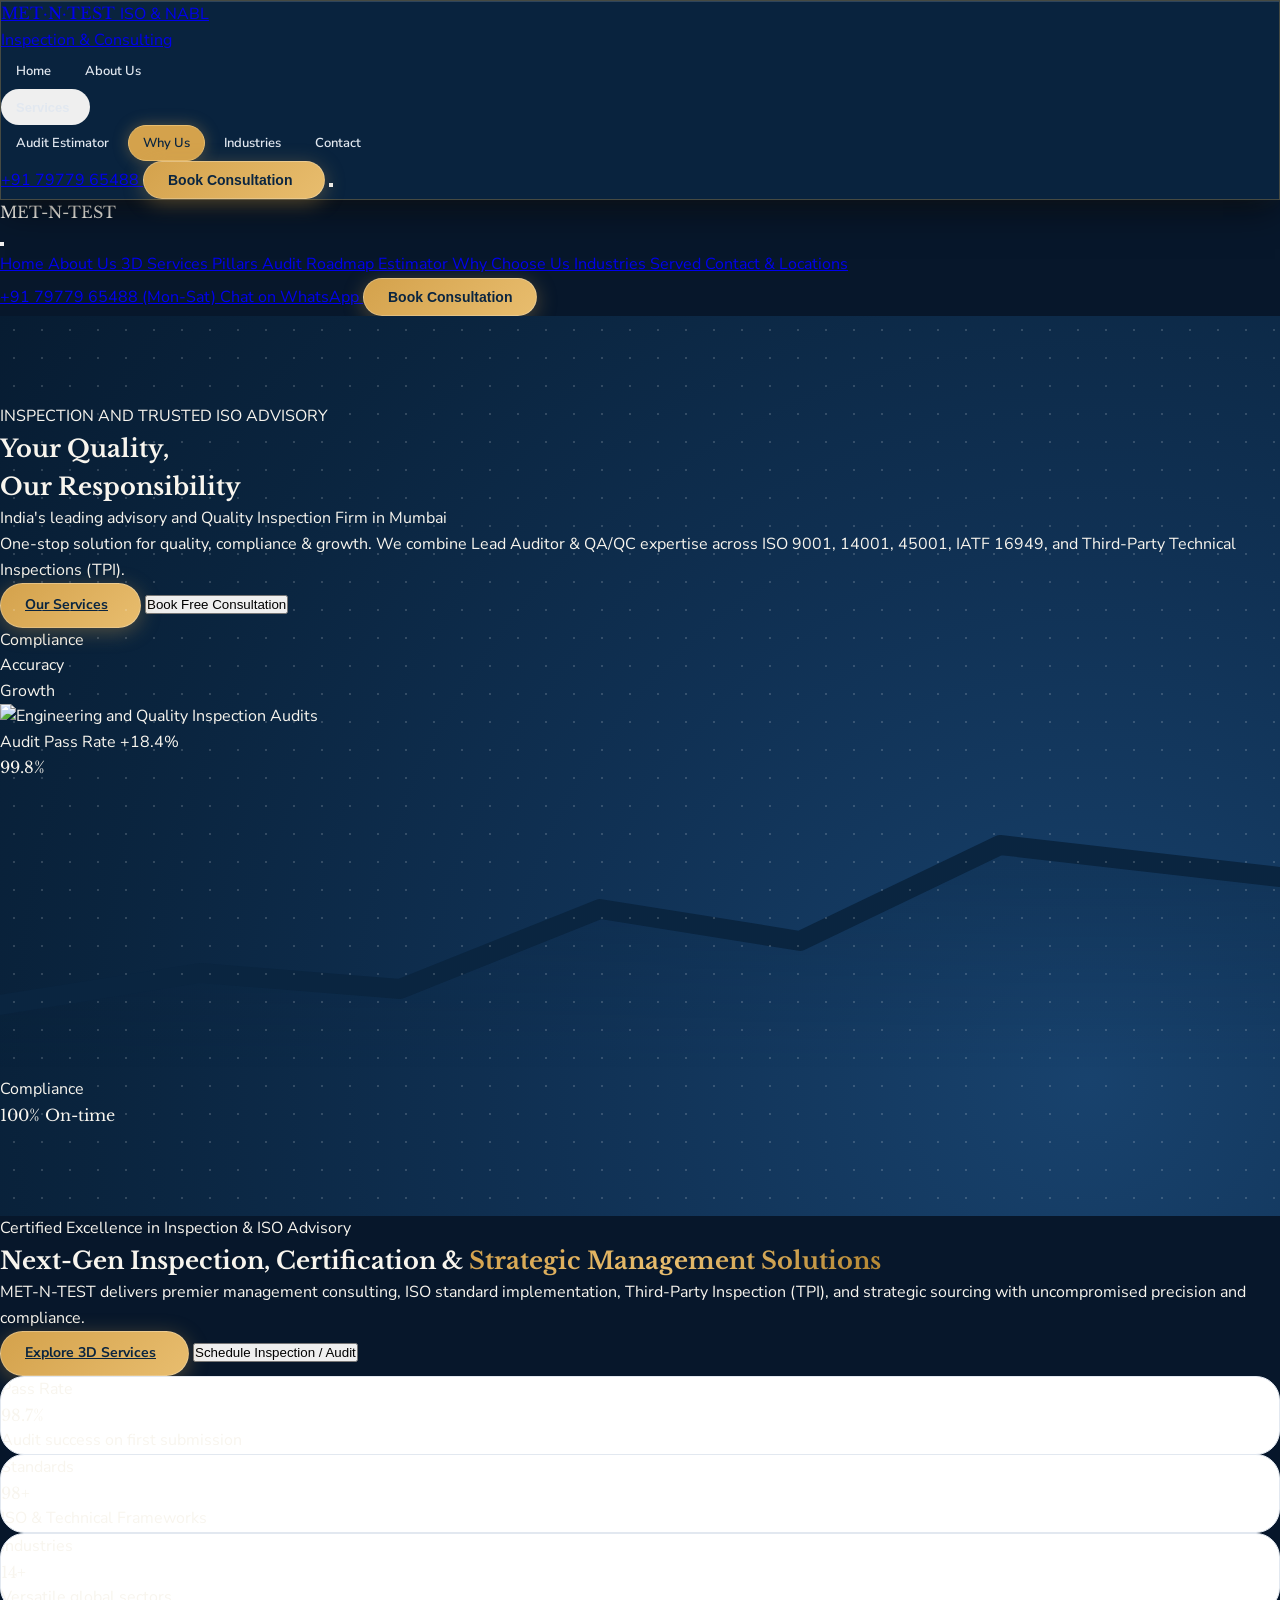
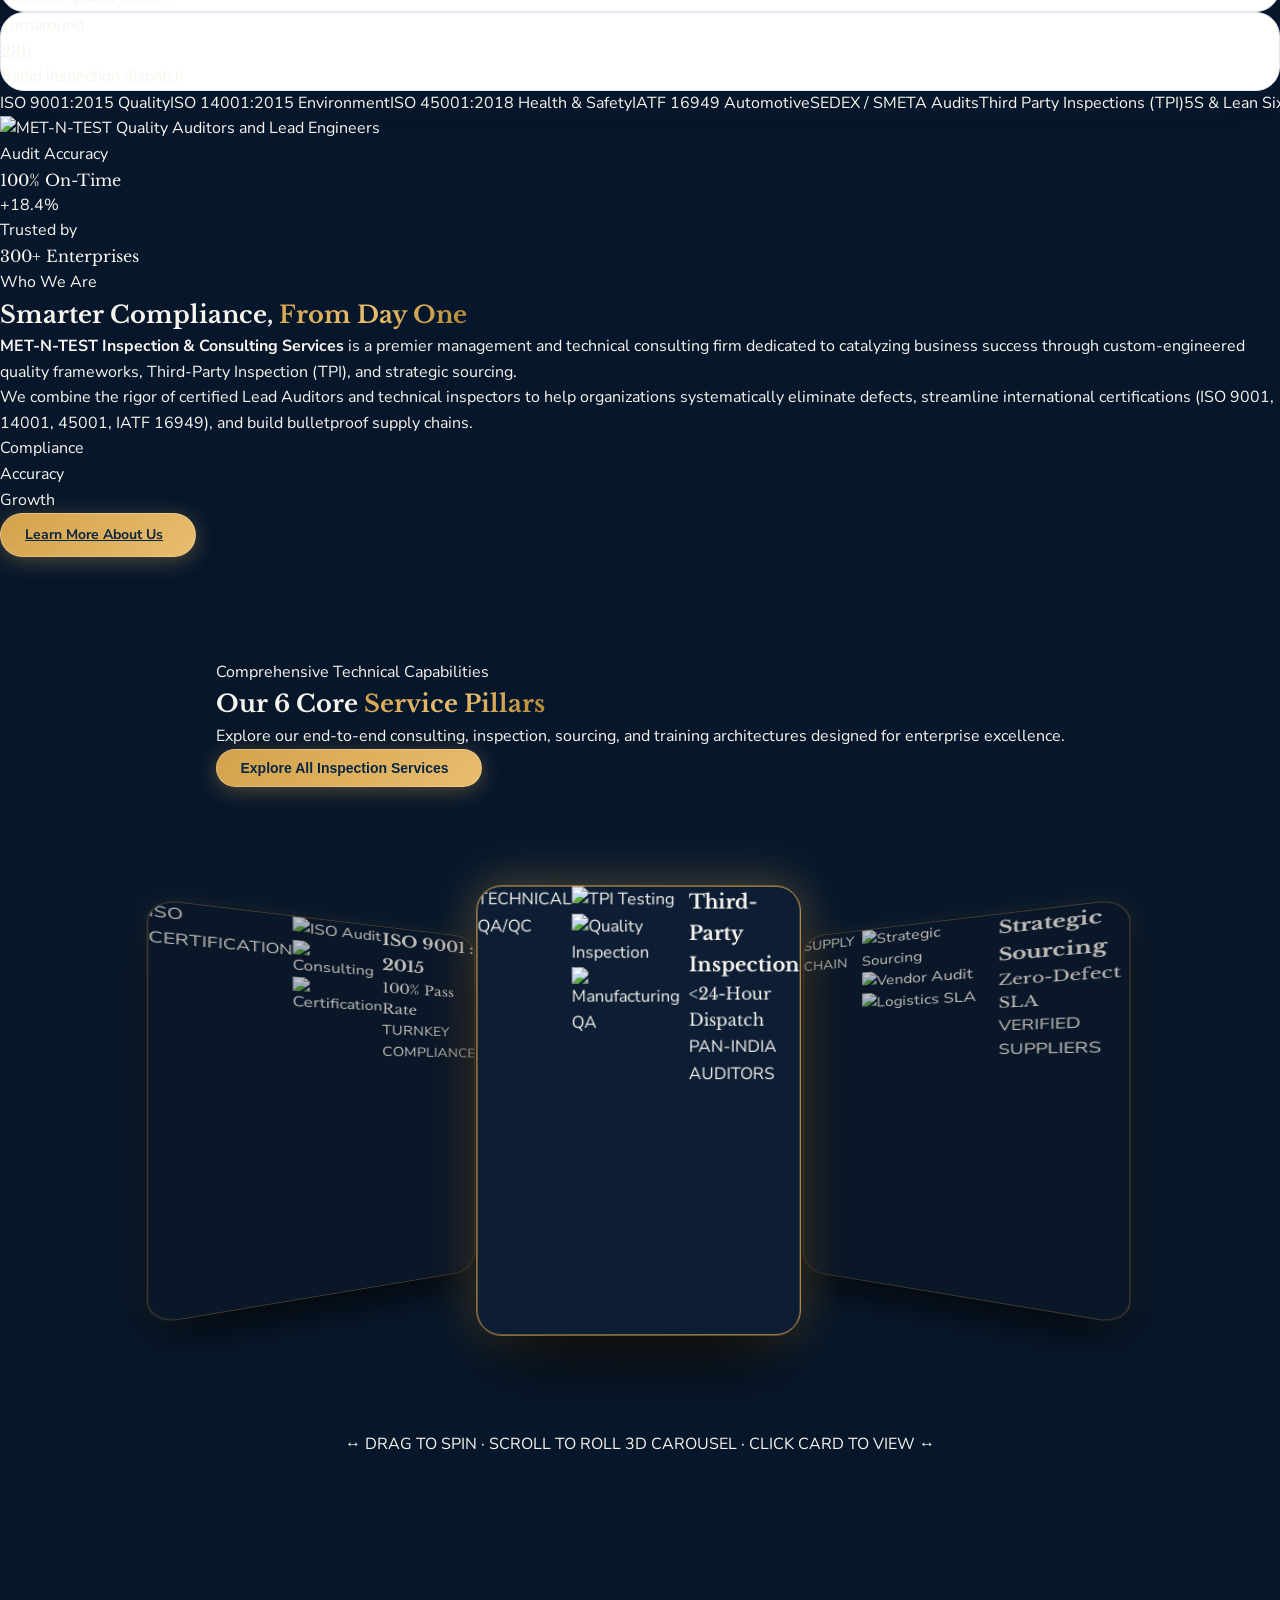
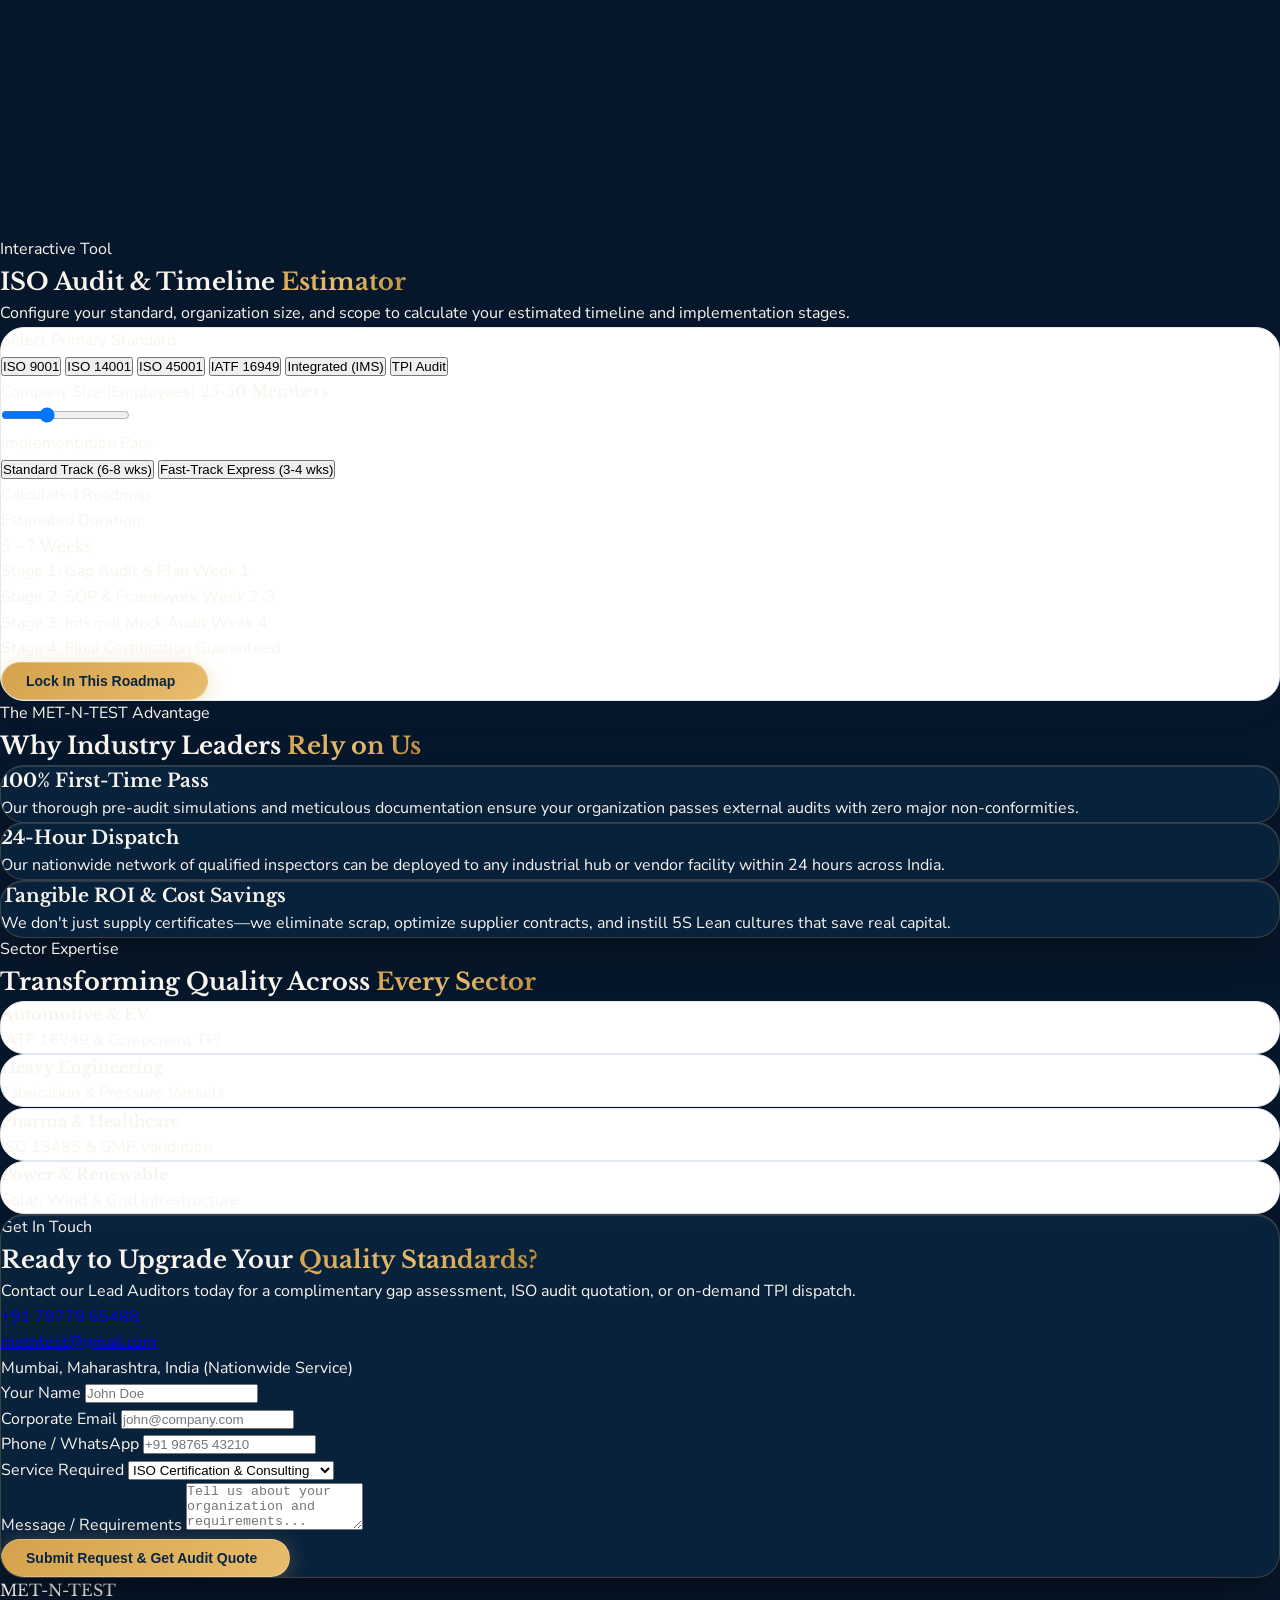
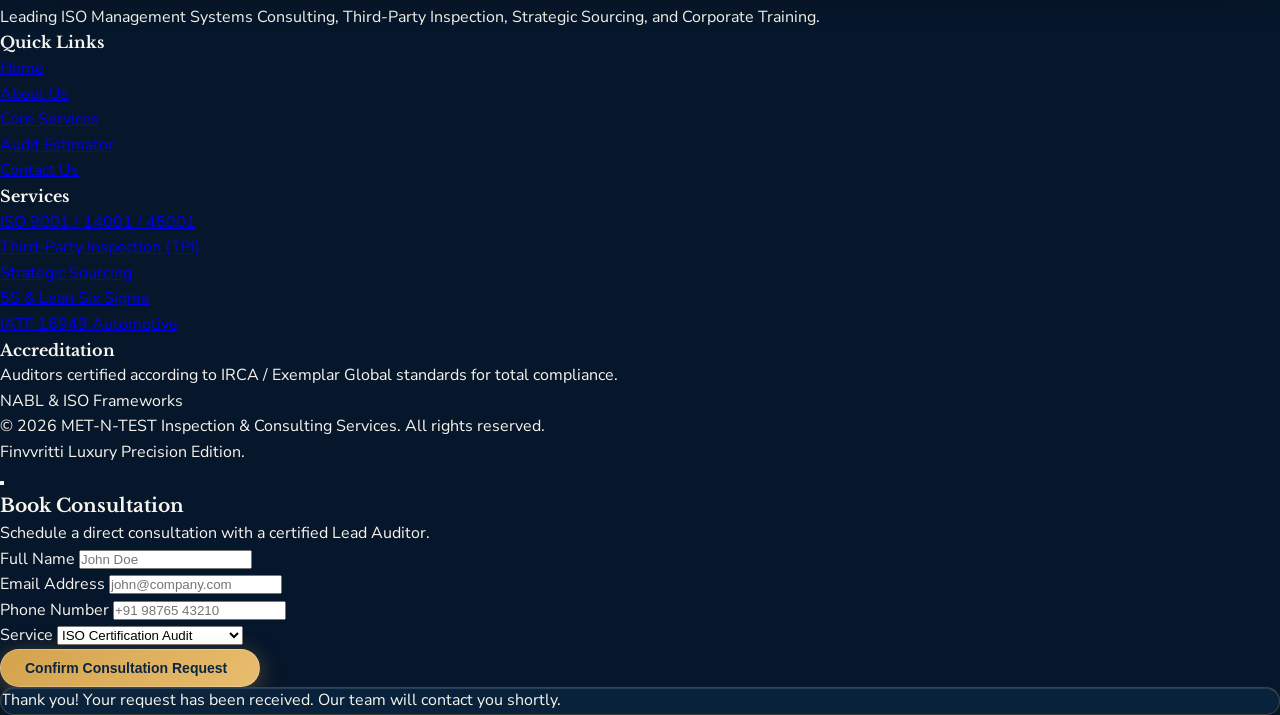
==== commit 332c97ae: "Calibrate exact screenshot sizing and card proportions (310x430px) with 3D perspective rotation, cle" ====
--- a/index.html
+++ b/index.html
@@ -571,7 +571,6 @@
 
       <!-- Center: 3D Rolling Carousel Stage -->
       <div class="cylinder-3d-stage w-full relative z-10 my-auto" id="cylinder-stage">
-        <div class="cylinder-3d-ring" id="cylinder-ring">
         
         <!-- Card 0: ISO Certification -->
         <div class="cylinder-card is-active flex flex-col justify-between p-4 sm:p-5" data-index="0">
@@ -766,7 +765,6 @@
           </div>
         </div>
 
-        </div>
       </div>
 
       <!-- Bottom Interactive Pill Prompt (Exact match to screenshot) -->
--- a/assets/css/style.css
+++ b/assets/css/style.css
@@ -480,11 +480,11 @@
 .cylinder-3d-stage {
   position: relative;
   width: 100%;
-  height: 480px;
+  height: 440px;
   display: flex;
   align-items: center;
   justify-content: center;
-  perspective: 1400px;
+  perspective: 1300px;
   perspective-origin: 50% 50%;
   transform-style: preserve-3d;
   user-select: none;
@@ -495,21 +495,15 @@
   cursor: grabbing;
 }
 
-.cylinder-3d-ring {
-  position: relative;
-  width: 340px;
-  height: 470px;
-  transform-style: preserve-3d;
-  will-change: transform;
-}
-
 .cylinder-card {
   position: absolute;
-  top: 0;
-  left: 0;
-  width: 340px;
-  height: 470px;
-  border-radius: 1.75rem;
+  top: 50%;
+  left: 50%;
+  width: 310px;
+  height: 430px;
+  margin-top: -215px;
+  margin-left: -155px;
+  border-radius: 1.5rem;
   overflow: hidden;
   background: #0d1e34;
   border: 1.5px solid rgba(212, 162, 76, 0.35);
@@ -525,31 +519,27 @@
   box-shadow: 0 35px 70px -15px rgba(0, 0, 0, 0.95), 0 0 45px rgba(212, 162, 76, 0.4);
 }
 
-@media (max-height: 800px) {
-  .cylinder-3d-stage {
-    height: 420px;
-  }
-  .cylinder-3d-ring {
-    width: 300px;
-    height: 410px;
-  }
-  .cylinder-card {
-    width: 300px;
-    height: 410px;
-  }
-}
-
-@media (max-width: 640px) {
+@media (max-width: 1024px) {
   .cylinder-3d-stage {
     height: 400px;
   }
-  .cylinder-3d-ring {
-    width: 270px;
+  .cylinder-card {
+    width: 275px;
     height: 390px;
+    margin-top: -195px;
+    margin-left: -137px;
+  }
+}
+
+@media (max-width: 640px) {
+  .cylinder-3d-stage {
+    height: 360px;
   }
   .cylinder-card {
-    width: 270px;
-    height: 390px;
+    width: 240px;
+    height: 350px;
+    margin-top: -175px;
+    margin-left: -120px;
   }
 }
 
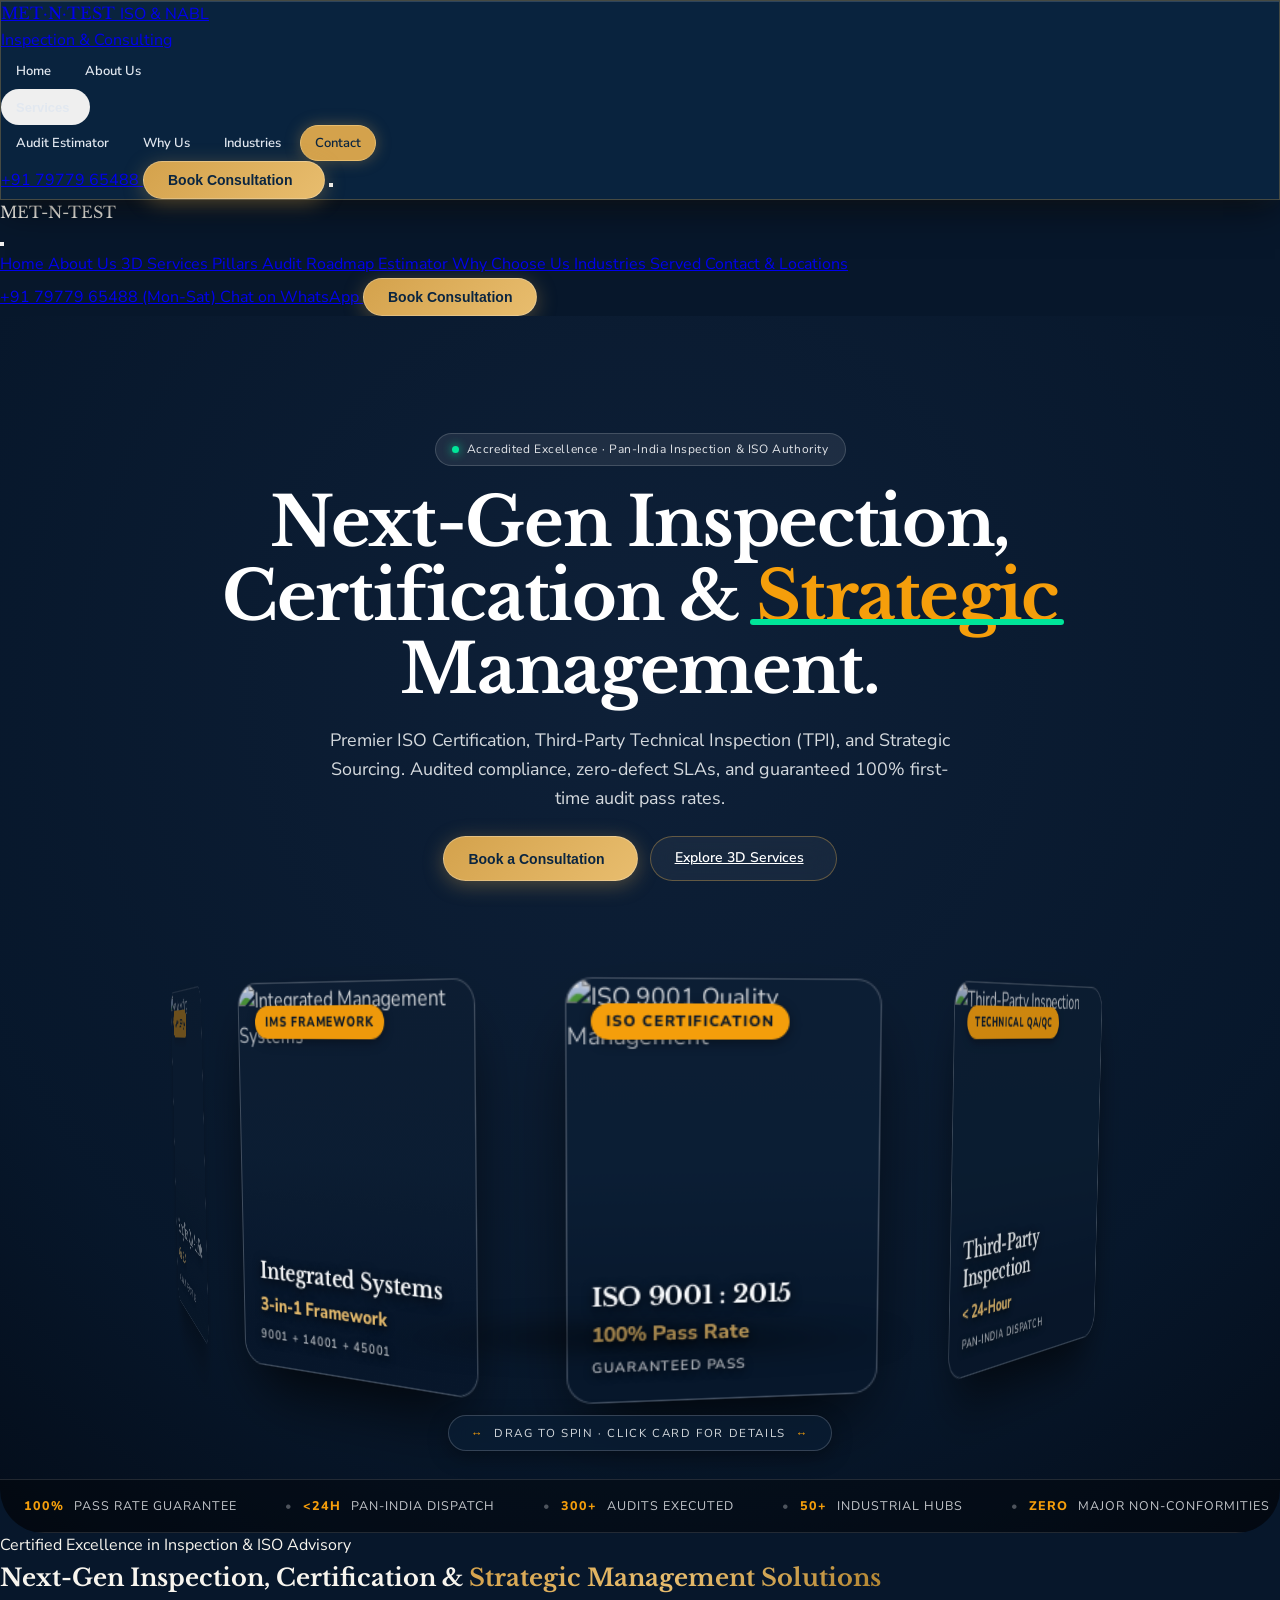
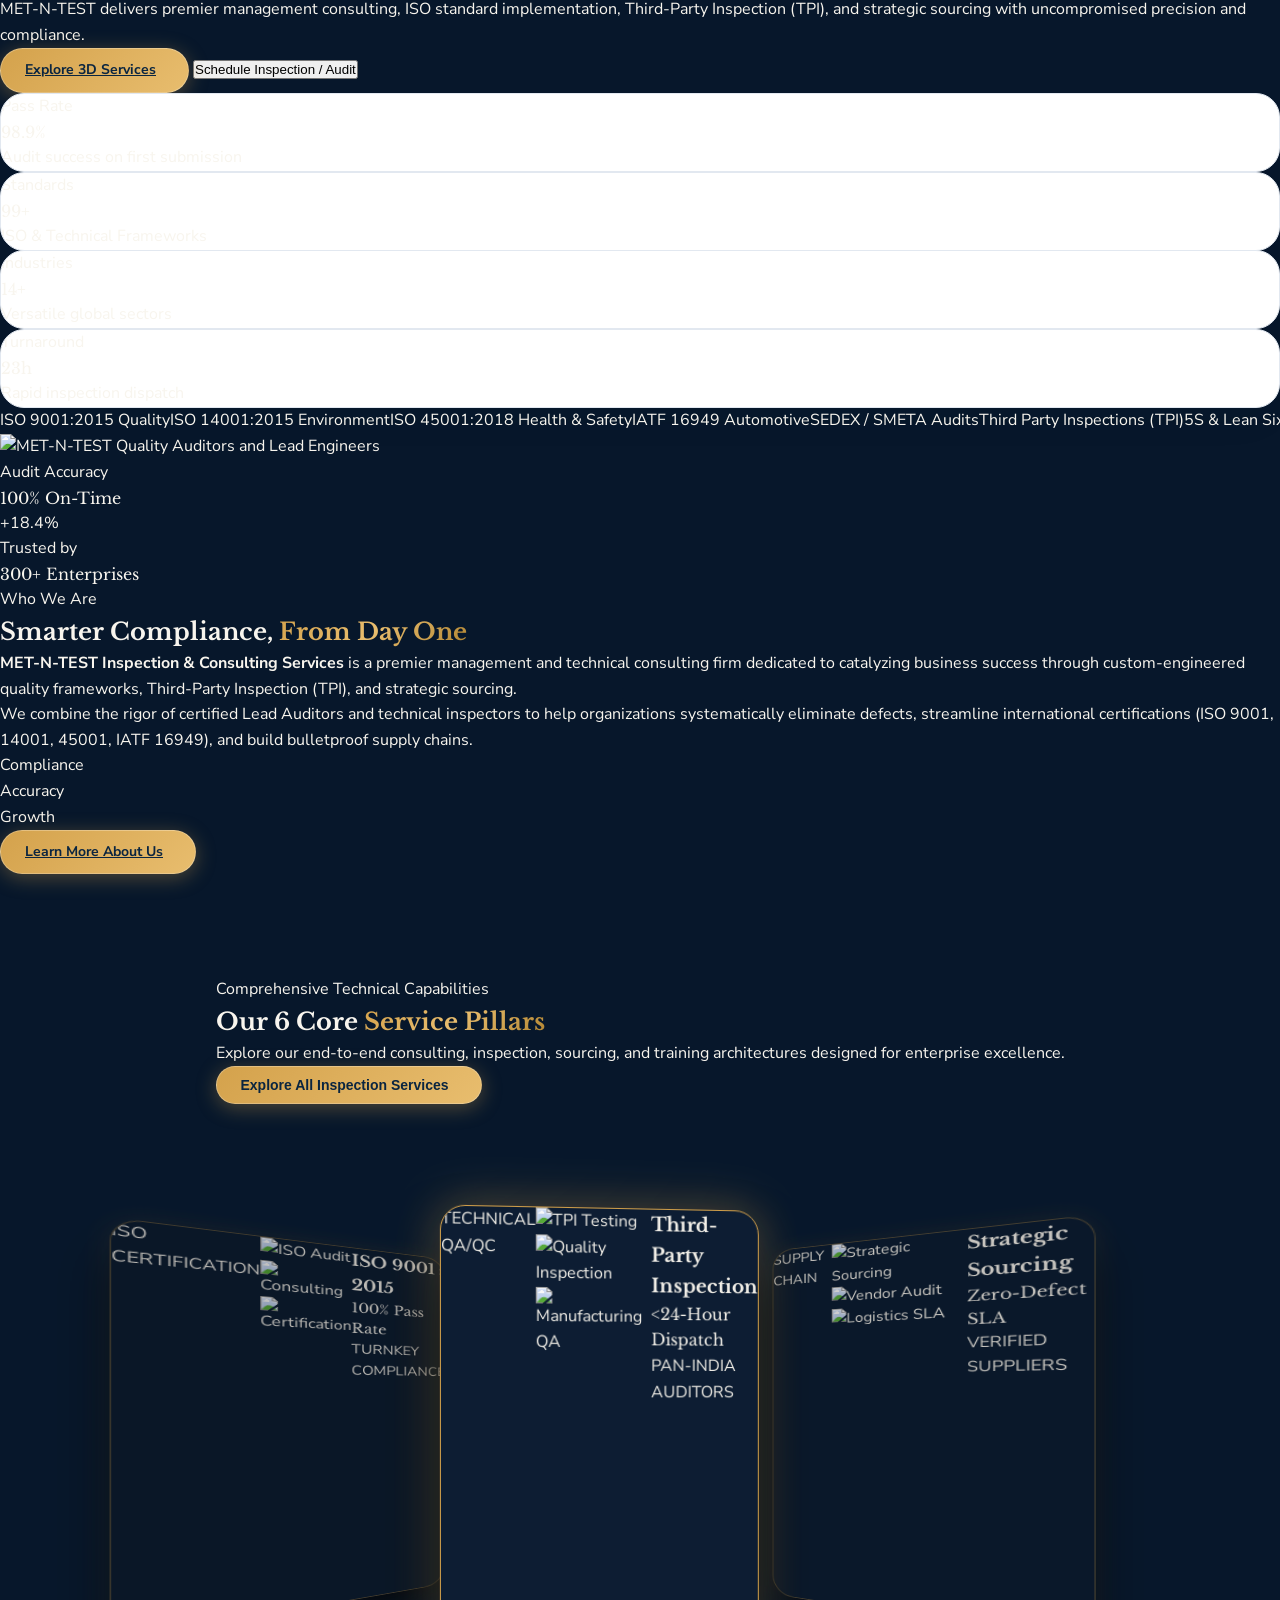
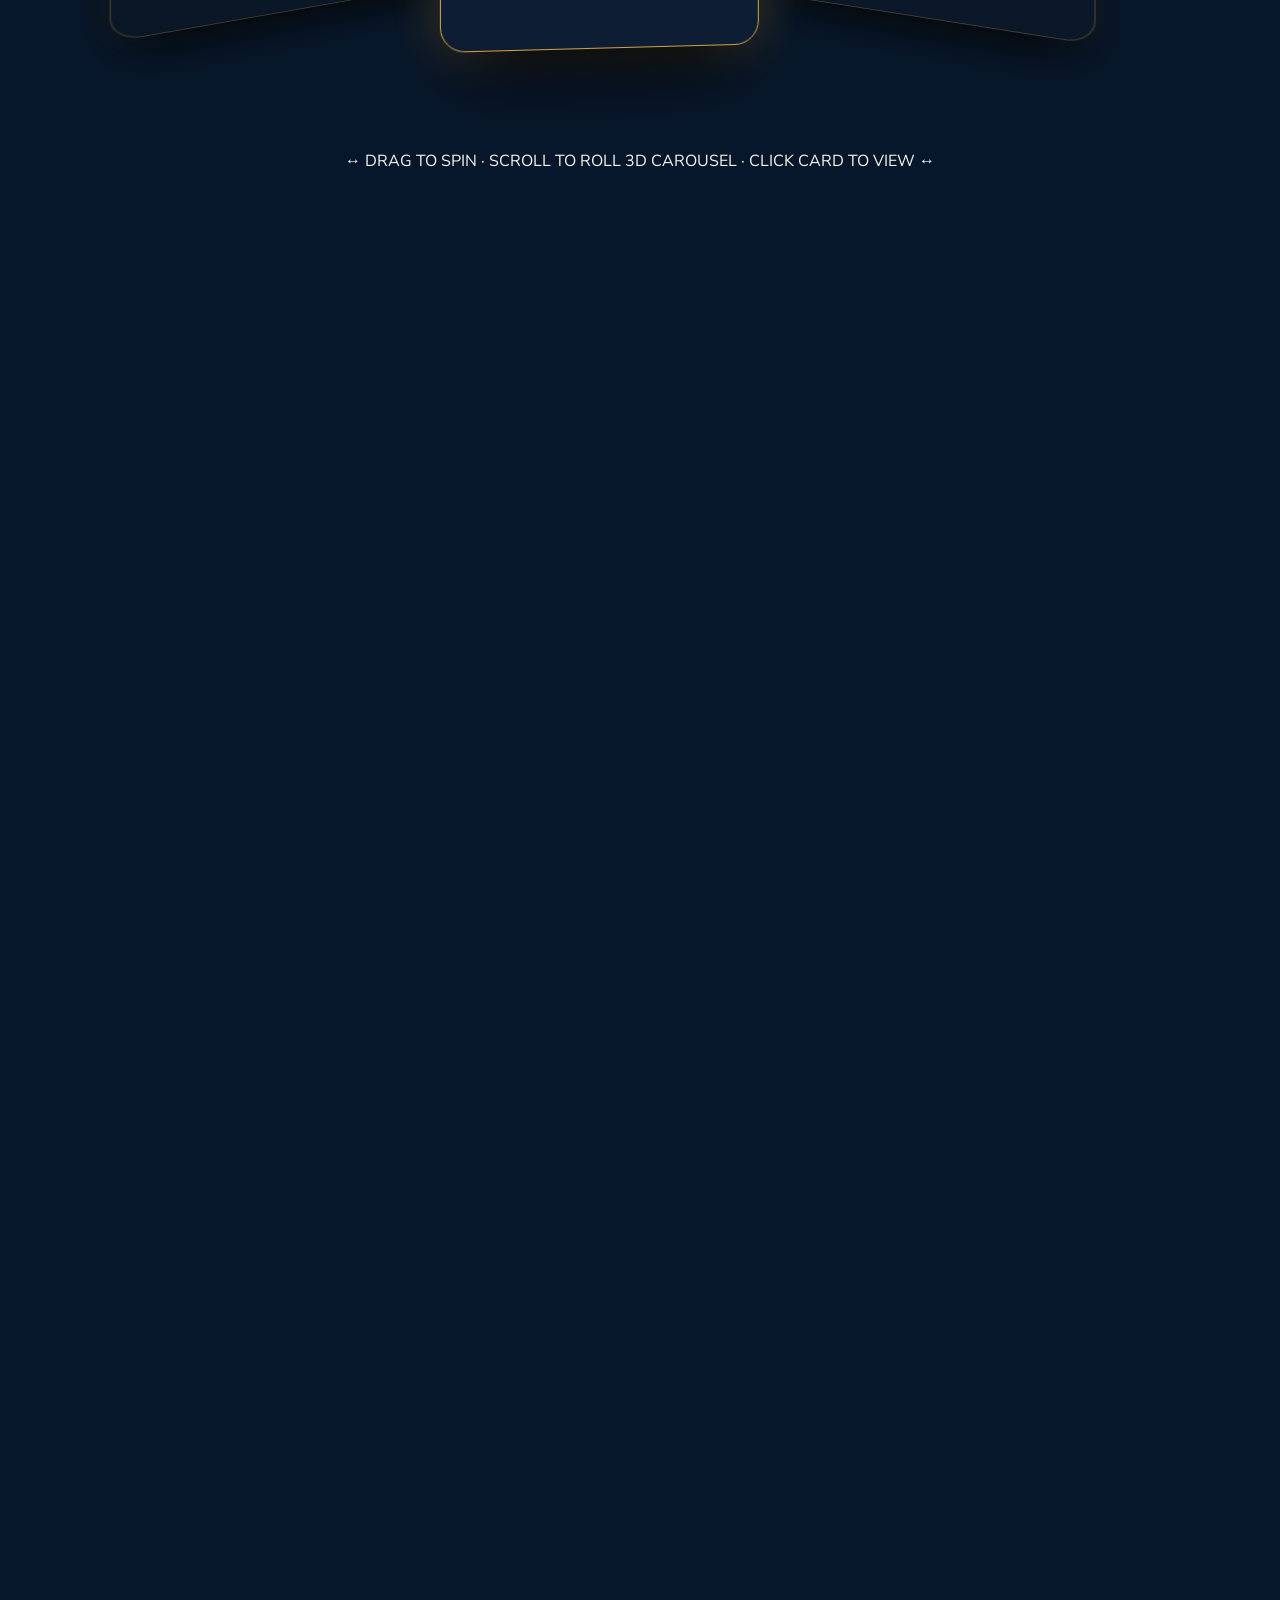
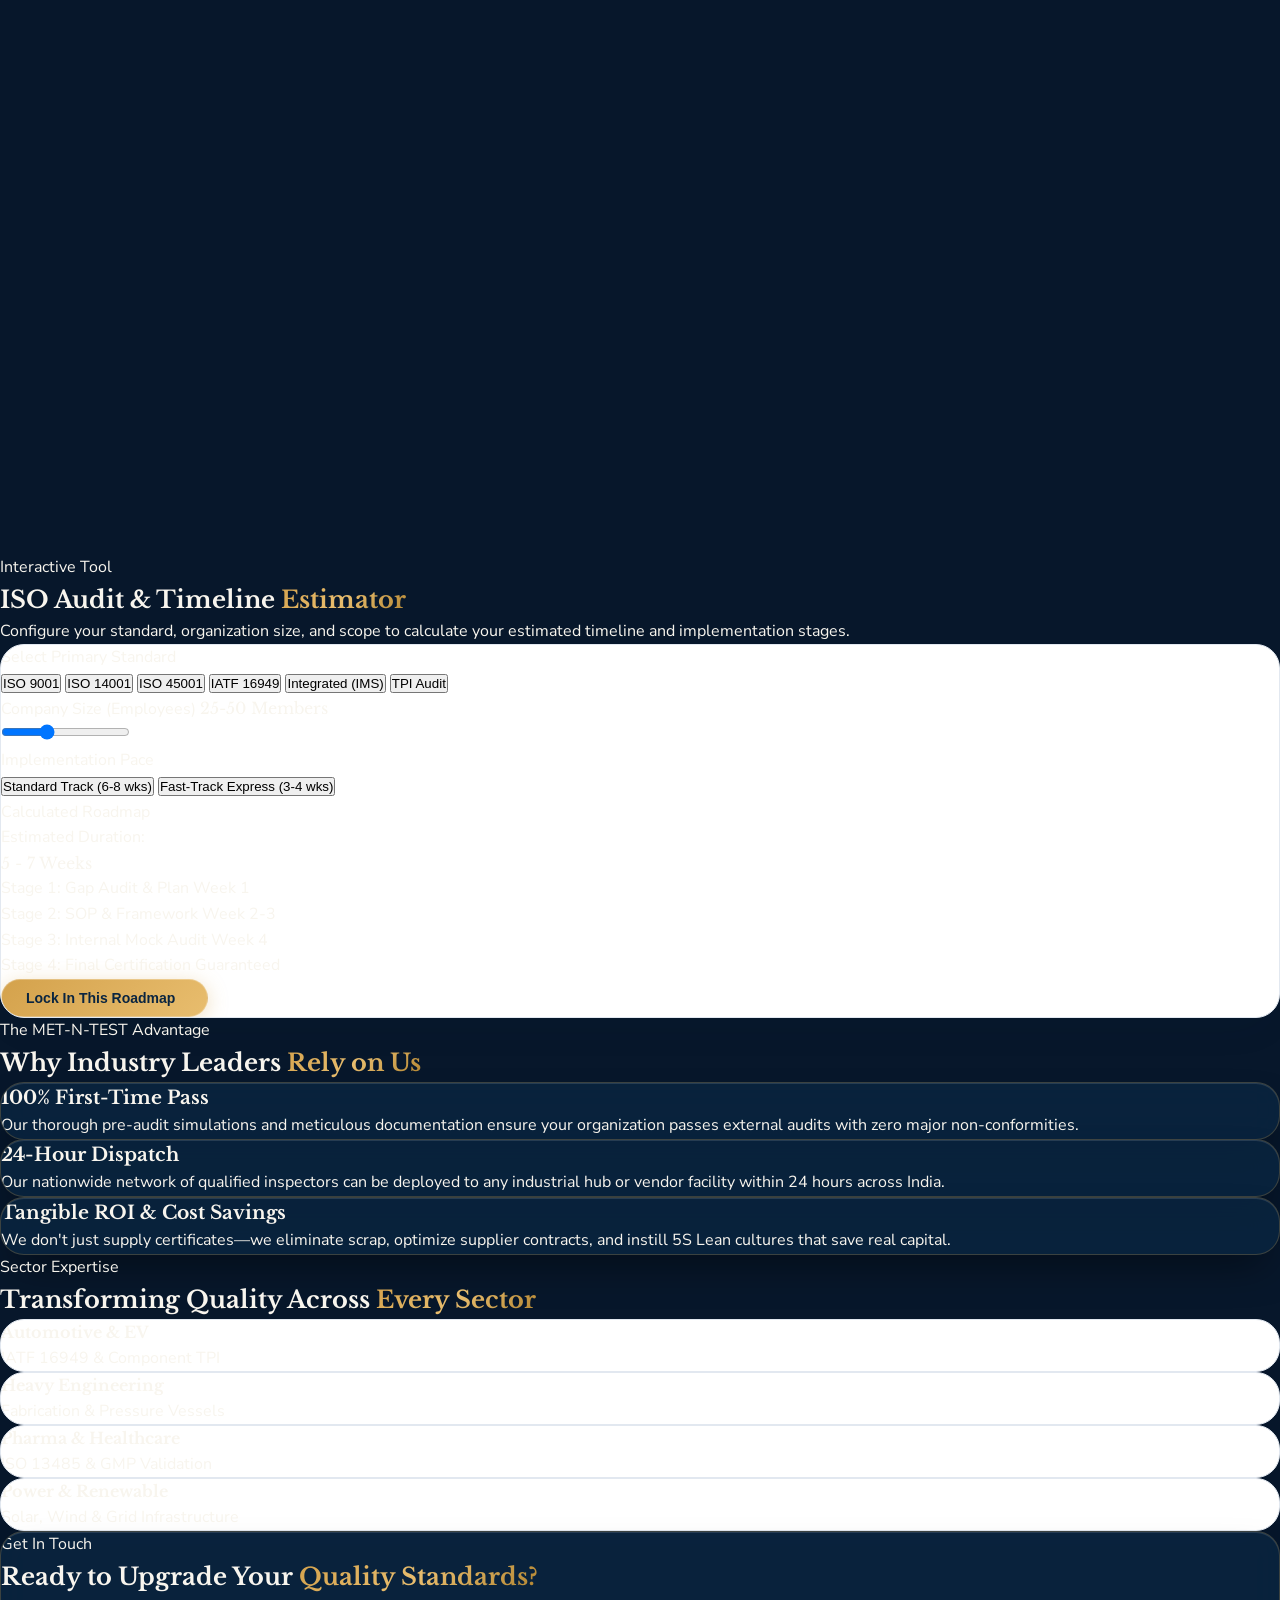
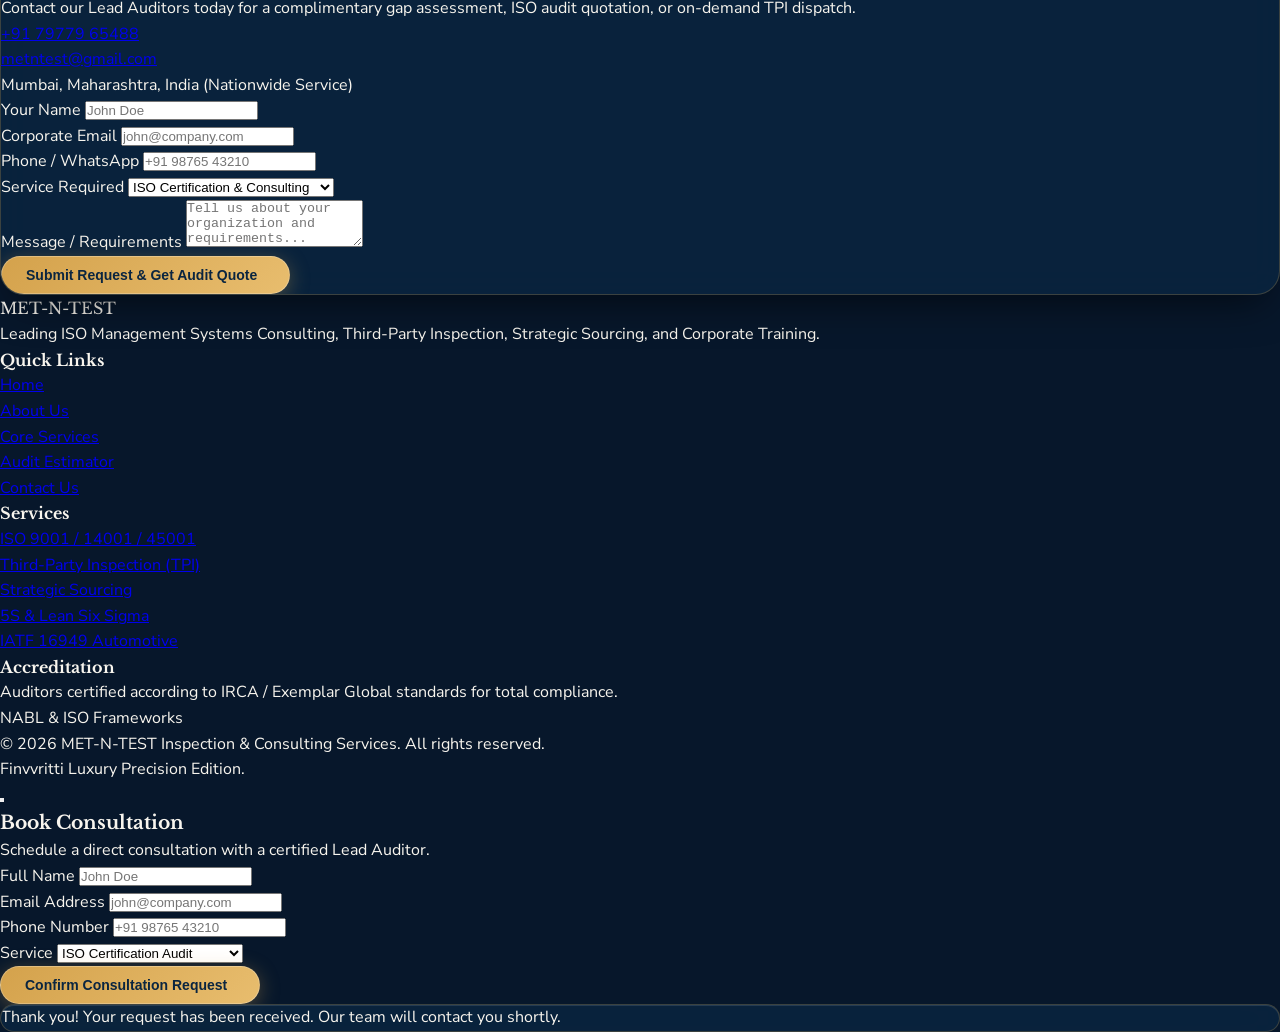
==== commit 19c74cc4: "Implement Franchise-101 inspired signature 3D rotating carousel hero section with live 3D ring orbit" ====
--- a/index.html
+++ b/index.html
@@ -242,123 +242,189 @@
   </div>
 
   <!-- ==========================================================================
-       HERO SECTION (Exact Finvvritti Editorial Split Layout with Floating Widgets)
+       HERO SECTION (Matching Franchise-101 Signature 3D Architecture)
        ========================================================================== -->
-  <section id="hero" class="hero-editorial-section pt-32 sm:pt-40 pb-20 sm:pb-24 relative overflow-hidden">
-    <!-- Ambient Radial Glows -->
-    <div class="hero-glow-orb w-[600px] h-[600px] bg-[#14365c]/40 top-1/4 -left-32"></div>
-    <div class="hero-glow-orb w-[500px] h-[500px] bg-[#d4a24c]/15 bottom-10 right-0" style="animation-delay: -5s;"></div>
-
-    <div class="max-w-7xl mx-auto px-4 sm:px-6 lg:px-8 relative z-10 w-full">
-      <div class="grid grid-cols-1 lg:grid-cols-12 gap-12 lg:gap-14 items-center">
+  <header class="hero-franchise" id="hero">
+    <!-- Ambient Radial Glow Layer -->
+    <div class="absolute inset-0 pointer-events-none overflow-hidden z-0">
+      <div class="absolute top-1/4 left-1/2 -translate-x-1/2 w-[700px] h-[500px] bg-[#d4a24c]/10 rounded-full blur-[140px]"></div>
+      <div class="absolute top-0 right-10 w-[450px] h-[450px] bg-[#14365c]/30 rounded-full blur-[120px]"></div>
+    </div>
+
+    <div class="hero-grid relative z-10">
+      <!-- Top Trust Pill Badge -->
+      <div class="badge-trust">
+        <span class="pulse"></span> Accredited Excellence &middot; Pan-India Inspection &amp; ISO Authority
+      </div>
+
+      <!-- Main Headline with Strike Accent -->
+      <h1>
+        Next-Gen Inspection, Certification &amp; <em>Strategic<span class="strike"></span></em> Management.
+      </h1>
+
+      <!-- Subtitle -->
+      <p class="hero-sub">
+        Premier ISO Certification, Third-Party Technical Inspection (TPI), and Strategic Sourcing. Audited compliance, zero-defect SLAs, and guaranteed 100% first-time audit pass rates.
+      </p>
+
+      <!-- Action Button Group -->
+      <div class="hero-cta-group">
+        <button class="open-quote-modal btn-gold px-8 py-3.5 rounded-full text-xs sm:text-sm font-bold tracking-wide shadow-2xl flex items-center gap-2">
+          <span>Book a Consultation</span>
+          <i data-lucide="arrow-right" class="w-4 h-4"></i>
+        </button>
+        <a href="#services-3d" class="btn-outline-gold px-7 py-3.5 rounded-full text-xs sm:text-sm font-bold tracking-wide flex items-center gap-2">
+          <span>Explore 3D Services</span>
+          <i data-lucide="layers" class="w-4 h-4 text-[#d4a24c]"></i>
+        </a>
+      </div>
+    </div>
+
+    <!-- SIGNATURE: Draggable, Auto-Spinning & Scroll-Driven 3D Carousel Stage -->
+    <div class="stage-3d" id="heroStage" aria-label="Featured inspection and ISO services">
+      <div class="ring-3d" id="heroRing">
         
-        <!-- Left Column: Finvvritti Editorial Typography & Action Group -->
-        <div class="lg:col-span-6 text-left space-y-5 scroll-reveal-left">
-          
-          <!-- Top Pill Badge -->
-          <div class="inline-flex items-center gap-2 px-3.5 py-1.5 rounded-full bg-[#0a2540]/90 border border-white/15 text-slate-200 text-xs font-bold tracking-wider uppercase backdrop-blur-md shadow-sm">
-            <span class="w-2 h-2 rounded-full bg-[#d4a24c]"></span>
-            <span>INSPECTION AND TRUSTED ISO ADVISORY</span>
-          </div>
-
-          <!-- Main Editorial Heading -->
-          <h1 class="font-display font-bold text-4xl sm:text-6xl lg:text-[66px] tracking-tight text-white leading-[1.12]">
-            Your Quality, <br />
-            <span class="text-[#d4a24c] italic">Our Responsibility</span>
-          </h1>
-
-          <!-- Location Authority Chip -->
-          <div class="inline-flex items-center gap-2 px-4 py-2 rounded-full bg-[#0a2540]/90 border border-white/15 text-[#e8bd6e] text-xs sm:text-sm font-medium shadow-md">
-            <span>India's leading advisory and Quality Inspection Firm in Mumbai</span>
-          </div>
-
-          <!-- Description Paragraph -->
-          <p class="text-slate-300 text-sm sm:text-base max-w-xl font-normal leading-relaxed pt-1">
-            One-stop solution for quality, compliance & growth. We combine Lead Auditor & QA/QC expertise across ISO 9001, 14001, 45001, IATF 16949, and Third-Party Technical Inspections (TPI).
-          </p>
-
-          <!-- Action Buttons Cluster -->
-          <div class="flex flex-wrap items-center gap-4 pt-2">
-            <a href="#services-3d" class="btn-gold px-7 py-3 rounded-full text-xs sm:text-sm font-bold tracking-wide flex items-center gap-2 shadow-xl">
-              <span>Our Services</span>
-              <i data-lucide="arrow-right" class="w-4 h-4"></i>
-            </a>
-            <button class="open-quote-modal px-7 py-3 rounded-full text-xs sm:text-sm font-bold tracking-wide border border-white/25 text-white hover:bg-white/10 transition-all flex items-center gap-2">
-              <span>Book Free Consultation</span>
-            </button>
-          </div>
-
-          <!-- Trust Triad Row -->
-          <div class="flex items-center gap-6 sm:gap-8 pt-5 border-t border-white/10 text-xs sm:text-sm text-slate-300">
-            <div class="flex items-center gap-2">
-              <i data-lucide="shield-check" class="w-4 h-4 text-[#d4a24c]"></i>
-              <span class="font-semibold text-white">Compliance</span>
-            </div>
-            <div class="flex items-center gap-2">
-              <i data-lucide="file-text" class="w-4 h-4 text-[#d4a24c]"></i>
-              <span class="font-semibold text-white">Accuracy</span>
-            </div>
-            <div class="flex items-center gap-2">
-              <i data-lucide="trending-up" class="w-4 h-4 text-[#d4a24c]"></i>
-              <span class="font-semibold text-white">Growth</span>
-            </div>
-          </div>
-
-        </div>
-
-        <!-- Right Column: Hero Visual Container with 2 Floating Overlapping Cards -->
-        <div class="lg:col-span-6 relative mt-8 lg:mt-0 scroll-reveal-right">
-          
-          <!-- Main Hero Image Frame -->
-          <div class="relative rounded-[32px] overflow-hidden shadow-2xl border-2 border-white/15 aspect-[4/3] lg:h-[440px] w-full" data-tilt>
-            <img 
-              src="https://images.unsplash.com/photo-1454165804606-c3d57bc86b40?auto=format&fit=crop&w=1200&q=80" 
-              alt="Engineering and Quality Inspection Audits" 
-              class="w-full h-full object-cover"
-            />
-            <div class="absolute inset-0 bg-gradient-to-tr from-[#0a2540]/40 via-transparent to-transparent"></div>
-          </div>
-
-          <!-- Floating Badge 1 (Top Left Overlapping Card): Audit Pass Rate with SVG Sparkline -->
-          <div class="hero-float-badge absolute -top-5 sm:-top-7 -left-3 sm:-left-6 z-20 rounded-2xl bg-white shadow-2xl p-4 sm:p-5 border border-slate-100 min-w-[210px] sm:min-w-[230px]">
-            <div class="flex items-center justify-between gap-3 mb-1">
-              <span class="text-[10px] font-extrabold uppercase tracking-wider text-[#64748b]">Audit Pass Rate</span>
-              <span class="px-2 py-0.5 rounded-full bg-emerald-50 text-emerald-600 text-[10px] font-bold">+18.4%</span>
-            </div>
-            <div class="text-2xl sm:text-3xl font-display font-extrabold text-[#0a2540] tracking-tight">
-              99.8%
-            </div>
-            <!-- Dynamic Mini SVG Sparkline Chart -->
-            <div class="mt-2 w-full h-9">
-              <svg class="w-full h-full overflow-visible" viewBox="0 0 160 36" fill="none">
-                <path d="M0 28 L25 24 L50 26 L75 16 L100 20 L125 8 L160 12" stroke="#0a2540" stroke-width="2.5" stroke-linecap="round" stroke-linejoin="round"/>
-                <path d="M0 28 L25 24 L50 26 L75 16 L100 20 L125 8 L160 12 L160 36 L0 36 Z" fill="url(#sparkline-grad)" opacity="0.25"/>
-                <defs>
-                  <linearGradient id="sparkline-grad" x1="0" y1="0" x2="0" y2="1">
-                    <stop offset="0%" stop-color="#0a2540"/>
-                    <stop offset="100%" stop-color="#0a2540" stop-opacity="0"/>
-                  </linearGradient>
-                </defs>
-              </svg>
-            </div>
-          </div>
-
-          <!-- Floating Badge 2 (Bottom Right Overlapping Card): Compliance 100% On-Time -->
-          <div class="hero-float-badge absolute -bottom-5 sm:-bottom-6 -right-2 sm:-right-5 z-20 rounded-2xl bg-white shadow-2xl p-3.5 sm:p-4 border border-slate-100 flex items-center gap-3.5" style="animation-delay: -2s;">
-            <div class="w-11 h-11 rounded-xl bg-[#d4a24c] text-[#0a2540] flex items-center justify-center shrink-0 shadow-md">
-              <i data-lucide="shield-check" class="w-6 h-6"></i>
-            </div>
-            <div class="text-left">
-              <p class="text-[10px] uppercase font-bold text-[#64748b] tracking-wider leading-none">Compliance</p>
-              <p class="font-display font-bold text-sm sm:text-base text-[#0a2540] mt-1 leading-tight">100% On-time</p>
-            </div>
-          </div>
-
-        </div>
-
-      </div>
-    </div>
-  </section>
+        <!-- Tile 0 -->
+        <div class="tile-3d open-quote-modal" data-pillar="iso-9001">
+          <img src="https://images.unsplash.com/photo-1454165804606-c3d57bc86b40?auto=format&fit=crop&w=600&q=80" alt="ISO 9001 Quality Management" loading="lazy" />
+          <div class="tile-3d-in">
+            <span class="tile-cat">ISO CERTIFICATION</span>
+            <div>
+              <div class="tile-mark">ISO 9001 : 2015</div>
+              <div class="tile-num">100% Pass Rate<span>Guaranteed Pass</span></div>
+            </div>
+          </div>
+        </div>
+
+        <!-- Tile 1 -->
+        <div class="tile-3d open-quote-modal" data-pillar="tpi">
+          <img src="https://images.unsplash.com/photo-1581092160607-ee22621dd758?auto=format&fit=crop&w=600&q=80" alt="Third-Party Inspection" loading="lazy" />
+          <div class="tile-3d-in">
+            <span class="tile-cat">TECHNICAL QA/QC</span>
+            <div>
+              <div class="tile-mark">Third-Party Inspection</div>
+              <div class="tile-num">&lt; 24-Hour<span>Pan-India Dispatch</span></div>
+            </div>
+          </div>
+        </div>
+
+        <!-- Tile 2 -->
+        <div class="tile-3d open-quote-modal" data-pillar="sourcing">
+          <img src="https://images.unsplash.com/photo-1586528116311-ad8dd3c8310d?auto=format&fit=crop&w=600&q=80" alt="Strategic Sourcing" loading="lazy" />
+          <div class="tile-3d-in">
+            <span class="tile-cat">SUPPLY CHAIN</span>
+            <div>
+              <div class="tile-mark">Strategic Sourcing</div>
+              <div class="tile-num">Zero-Defect<span>Vetted Suppliers</span></div>
+            </div>
+          </div>
+        </div>
+
+        <!-- Tile 3 -->
+        <div class="tile-3d open-quote-modal" data-pillar="training">
+          <img src="https://images.unsplash.com/photo-1524178232363-1fb2b075b655?auto=format&fit=crop&w=600&q=80" alt="Corporate Training" loading="lazy" />
+          <div class="tile-3d-in">
+            <span class="tile-cat">PEOPLE & CULTURE</span>
+            <div>
+              <div class="tile-mark">Corporate Training</div>
+              <div class="tile-num">5S &amp; Kaizen<span>Certified Toolkits</span></div>
+            </div>
+          </div>
+        </div>
+
+        <!-- Tile 4 -->
+        <div class="tile-3d open-quote-modal" data-pillar="iatf">
+          <img src="https://images.unsplash.com/photo-1563986768609-322da13575f3?auto=format&fit=crop&w=600&q=80" alt="IATF 16949 Automotive" loading="lazy" />
+          <div class="tile-3d-in">
+            <span class="tile-cat">AUTOMOTIVE</span>
+            <div>
+              <div class="tile-mark">IATF 16949 : 2016</div>
+              <div class="tile-num">Tier-1 Ready<span>Automotive QA</span></div>
+            </div>
+          </div>
+        </div>
+
+        <!-- Tile 5 -->
+        <div class="tile-3d open-quote-modal" data-pillar="iso-14001">
+          <img src="https://images.unsplash.com/photo-1507679799987-c73779587ccf?auto=format&fit=crop&w=600&q=80" alt="ISO 14001 Environmental" loading="lazy" />
+          <div class="tile-3d-in">
+            <span class="tile-cat">ENVIRONMENT</span>
+            <div>
+              <div class="tile-mark">ISO 14001 : 2015</div>
+              <div class="tile-num">Zero Non-Compliance<span>Green Audit</span></div>
+            </div>
+          </div>
+        </div>
+
+        <!-- Tile 6 -->
+        <div class="tile-3d open-quote-modal" data-pillar="iso-45001">
+          <img src="https://images.unsplash.com/photo-1504307651254-35680f356dfd?auto=format&fit=crop&w=600&q=80" alt="ISO 45001 Safety" loading="lazy" />
+          <div class="tile-3d-in">
+            <span class="tile-cat">HEALTH & SAFETY</span>
+            <div>
+              <div class="tile-mark">ISO 45001 : 2018</div>
+              <div class="tile-num">Zero Hazard SLA<span>Workplace Safety</span></div>
+            </div>
+          </div>
+        </div>
+
+        <!-- Tile 7 -->
+        <div class="tile-3d open-quote-modal" data-pillar="sedex">
+          <img src="https://images.unsplash.com/photo-1551836022-d5d88e9218df?auto=format&fit=crop&w=600&q=80" alt="SEDEX SMETA Audits" loading="lazy" />
+          <div class="tile-3d-in">
+            <span class="tile-cat">ESG &amp; ETHICS</span>
+            <div>
+              <div class="tile-mark">SEDEX / SMETA</div>
+              <div class="tile-num">Global Buyer Pass<span>Social Audit</span></div>
+            </div>
+          </div>
+        </div>
+
+        <!-- Tile 8 -->
+        <div class="tile-3d open-quote-modal" data-pillar="vendor-vetting">
+          <img src="https://images.unsplash.com/photo-1486406146926-c627a92ad1ab?auto=format&fit=crop&w=600&q=80" alt="Vendor Vetting" loading="lazy" />
+          <div class="tile-3d-in">
+            <span class="tile-cat">SUPPLIER QA</span>
+            <div>
+              <div class="tile-mark">Supplier QA Audits</div>
+              <div class="tile-num">48h SLA<span>Detailed Reporting</span></div>
+            </div>
+          </div>
+        </div>
+
+        <!-- Tile 9 -->
+        <div class="tile-3d open-quote-modal" data-pillar="ims">
+          <img src="https://images.unsplash.com/photo-1531973576160-7125cd663d86?auto=format&fit=crop&w=600&q=80" alt="Integrated Management Systems" loading="lazy" />
+          <div class="tile-3d-in">
+            <span class="tile-cat">IMS FRAMEWORK</span>
+            <div>
+              <div class="tile-mark">Integrated Systems</div>
+              <div class="tile-num">3-in-1 Framework<span>9001 + 14001 + 45001</span></div>
+            </div>
+          </div>
+        </div>
+
+      </div>
+    </div>
+
+    <!-- Drag Hint Capsule Pill -->
+    <div class="drag-hint-wrap">
+      <span class="drag-hint">Drag to spin &middot; Click card for details</span>
+    </div>
+
+    <!-- Ticker Tape Ribbon -->
+    <div class="hero-ticker" aria-hidden="true">
+      <div class="hero-ticker-row" id="heroTickerRow">
+        <span class="hero-ticker-item"><b>100%</b> Pass Rate Guarantee</span>
+        <span class="hero-ticker-item"><span class="sep">&bull;</span> <b>&lt;24h</b> Pan-India Dispatch</span>
+        <span class="hero-ticker-item"><span class="sep">&bull;</span> <b>300+</b> Audits Executed</span>
+        <span class="hero-ticker-item"><span class="sep">&bull;</span> <b>50+</b> Industrial Hubs</span>
+        <span class="hero-ticker-item"><span class="sep">&bull;</span> <b>Zero</b> Major Non-Conformities</span>
+        <span class="hero-ticker-item"><span class="sep">&bull;</span> <b>ISO</b> 9001 &middot; 14001 &middot; 45001 &middot; IATF 16949</span>
+        <span class="hero-ticker-item"><span class="sep">&bull;</span> <b>TPI</b> Technical Assurance</span>
+      </div>
+    </div>
+  </header>
 
   <!-- ==========================================================================
        OVERVIEW & PERFORMANCE METRICS (Finvvritti Editorial Alabaster Cream Section)
--- a/assets/css/style.css
+++ b/assets/css/style.css
@@ -185,8 +185,346 @@
 }
 
 /* ==========================================================================
-   Hero 3D Interactive Section (Finvvritti Editorial & Tech Hybrid)
+   Hero 3D Signature Carousel Section (Matching Franchise-101 Structure)
    ========================================================================== */
+.hero-franchise {
+  position: relative;
+  background: #080B10;
+  background: radial-gradient(circle at 50% 30%, #0e2038 0%, #07172b 70%, #040d1a 100%);
+  color: #fff;
+  padding: clamp(105px, 13vh, 140px) 0 0;
+  overflow: hidden;
+  border-radius: 0 0 clamp(24px, 4vw, 44px) clamp(24px, 4vw, 44px);
+  z-index: 10;
+}
+
+.hero-franchise .hero-grid {
+  position: relative;
+  z-index: 10;
+  display: flex;
+  flex-direction: column;
+  align-items: center;
+  text-align: center;
+  gap: 20px;
+  max-width: 1240px;
+  margin: 0 auto;
+  padding: 0 20px;
+}
+
+.badge-trust {
+  display: inline-flex;
+  align-items: center;
+  gap: 8px;
+  padding: 6px 16px;
+  background: rgba(248, 250, 252, 0.08);
+  border: 1px solid rgba(255, 255, 255, 0.16);
+  border-radius: 999px;
+  font-family: inherit;
+  font-size: 12px;
+  letter-spacing: 0.05em;
+  color: rgba(248, 250, 252, 0.9);
+}
+
+.badge-trust .pulse {
+  width: 7px;
+  height: 7px;
+  border-radius: 50%;
+  background: #00E599;
+  box-shadow: 0 0 10px #00E599;
+}
+
+.hero-franchise h1 {
+  font-family: var(--font-display);
+  font-weight: 800;
+  font-size: clamp(34px, 5.5vw, 68px);
+  line-height: 1.08;
+  letter-spacing: -0.02em;
+  color: #ffffff;
+  max-width: 18ch;
+  margin: 0;
+}
+
+.hero-franchise h1 em {
+  font-style: normal;
+  color: #f59e0b;
+  position: relative;
+  display: inline-block;
+}
+
+.hero-franchise h1 .strike {
+  position: absolute;
+  left: -2%;
+  right: -2%;
+  bottom: 0.12em;
+  height: 0.09em;
+  background: #00E599;
+  transform: scaleX(0);
+  transform-origin: left;
+  border-radius: 99px;
+  animation: strikeSwipe 1s cubic-bezier(0.25, 1, 0.35, 1) 0.85s forwards;
+}
+
+@keyframes strikeSwipe {
+  to { transform: scaleX(1); }
+}
+
+.hero-sub {
+  max-width: 58ch;
+  color: rgba(248, 250, 252, 0.85);
+  font-size: clamp(15px, 1.4vw, 18px);
+  line-height: 1.6;
+  margin: 0;
+}
+
+.hero-cta-group {
+  display: flex;
+  gap: 12px;
+  flex-wrap: wrap;
+  justify-content: center;
+  margin-top: 4px;
+}
+
+/* ---- 3D ROTATING ORBIT STAGE (STAGE & RING) ---- */
+.stage-3d {
+  width: 100%;
+  height: clamp(430px, 50vh, 490px);
+  margin-top: clamp(36px, 4.5vw, 52px);
+  margin-bottom: 0;
+  perspective: 1300px;
+  perspective-origin: 50% 42%;
+  position: relative;
+  cursor: grab;
+  touch-action: pan-y;
+  z-index: 10;
+  user-select: none;
+}
+
+.stage-3d:active {
+  cursor: grabbing;
+}
+
+.stage-3d::after {
+  content: "";
+  position: absolute;
+  left: 50%;
+  bottom: 18px;
+  transform: translateX(-50%);
+  width: min(750px, 82%);
+  height: 54px;
+  border-radius: 50%;
+  background: radial-gradient(50% 50% at 50% 50%, rgba(0, 0, 0, 0.65), transparent 72%);
+  filter: blur(12px);
+  pointer-events: none;
+}
+
+.ring-3d {
+  position: absolute;
+  inset: 0;
+  transform-style: preserve-3d;
+  transform: translateY(-20px) rotateX(-4deg) rotateY(var(--spin, 0deg));
+  will-change: transform;
+}
+
+.tile-3d {
+  position: absolute;
+  top: 50%;
+  left: 50%;
+  width: 215px;
+  height: 285px;
+  margin: -142px 0 0 -107px;
+  border-radius: 18px;
+  overflow: hidden;
+  cursor: pointer;
+  box-shadow: 0 24px 50px -14px rgba(0, 0, 0, 0.85);
+  border: 1.5px solid rgba(255, 255, 255, 0.22);
+  backface-visibility: hidden;
+  transition: border-color 0.25s, box-shadow 0.25s;
+  background: #0d1e34;
+}
+
+@media (max-width: 680px) {
+  .tile-3d {
+    width: 175px;
+    height: 240px;
+    margin: -120px 0 0 -87px;
+    border-radius: 14px;
+  }
+}
+
+.tile-3d:hover {
+  border-color: #f59e0b;
+  box-shadow: 0 0 35px rgba(245, 158, 11, 0.65);
+}
+
+.tile-3d img {
+  position: absolute;
+  inset: 0;
+  width: 100%;
+  height: 100%;
+  object-fit: cover;
+}
+
+.tile-3d::after {
+  content: "";
+  position: absolute;
+  inset: 0;
+  background: linear-gradient(180deg, rgba(10, 30, 53, 0.15) 0%, rgba(10, 30, 53, 0.55) 45%, rgba(7, 23, 43, 0.96) 88%);
+}
+
+.tile-3d-in {
+  position: absolute;
+  inset: 0;
+  z-index: 2;
+  padding: 16px;
+  display: flex;
+  flex-direction: column;
+  justify-content: space-between;
+  color: #ffffff;
+  text-align: left;
+}
+
+@media (max-width: 680px) {
+  .tile-3d-in {
+    padding: 12px;
+  }
+}
+
+.tile-cat {
+  font-family: inherit;
+  font-size: 10px;
+  letter-spacing: 0.08em;
+  text-transform: uppercase;
+  color: #07172b;
+  background: #f59e0b;
+  padding: 4px 10px;
+  border-radius: 999px;
+  align-self: flex-start;
+  font-weight: 800;
+  box-shadow: 0 2px 8px rgba(0, 0, 0, 0.4);
+}
+
+@media (max-width: 680px) {
+  .tile-cat {
+    font-size: 9px;
+    padding: 3px 8px;
+  }
+}
+
+.tile-mark {
+  font-family: var(--font-display);
+  font-weight: 700;
+  font-size: 17px;
+  letter-spacing: -0.01em;
+  line-height: 1.2;
+  color: #f8fafc;
+  text-shadow: 0 2px 8px rgba(0, 0, 0, 0.9);
+  margin-bottom: 3px;
+}
+
+@media (max-width: 680px) {
+  .tile-mark {
+    font-size: 14px;
+  }
+}
+
+.tile-num {
+  font-family: inherit;
+  font-size: 14px;
+  font-weight: 800;
+  color: #e8bd6e;
+  margin-top: 4px;
+  text-shadow: 0 2px 6px rgba(0, 0, 0, 0.8);
+}
+
+.tile-num span {
+  display: block;
+  font-size: 9.5px;
+  letter-spacing: 0.08em;
+  text-transform: uppercase;
+  color: rgba(248, 250, 252, 0.75);
+  font-weight: 600;
+  margin-top: 2px;
+}
+
+/* Drag Hint Pill */
+.drag-hint-wrap {
+  display: flex;
+  justify-content: center;
+  align-items: center;
+  margin-top: 32px;
+  margin-bottom: 28px;
+  position: relative;
+  z-index: 20;
+}
+
+.drag-hint {
+  font-size: 11.5px;
+  letter-spacing: 0.14em;
+  text-transform: uppercase;
+  color: rgba(248, 250, 252, 0.85);
+  display: inline-flex;
+  align-items: center;
+  gap: 10px;
+  background: rgba(10, 30, 53, 0.75);
+  padding: 8px 22px;
+  border-radius: 999px;
+  border: 1px solid rgba(248, 250, 252, 0.18);
+  backdrop-filter: blur(10px);
+  box-shadow: 0 6px 20px rgba(0, 0, 0, 0.35);
+  white-space: nowrap;
+}
+
+.drag-hint::before, .drag-hint::after {
+  content: "↔";
+  color: #f59e0b;
+}
+
+/* Hero Ticker Ribbon */
+.hero-ticker {
+  margin-top: 0;
+  border-top: 1px solid rgba(255, 255, 255, 0.12);
+  border-bottom: 1px solid rgba(255, 255, 255, 0.12);
+  overflow: hidden;
+  background: rgba(0, 0, 0, 0.35);
+  padding-block: 4px;
+}
+
+.hero-ticker-row {
+  display: flex;
+  width: max-content;
+  animation: heroTickerSlide 32s linear infinite;
+}
+
+.hero-ticker:hover .hero-ticker-row {
+  animation-play-state: paused;
+}
+
+@keyframes heroTickerSlide {
+  from { transform: translateX(0); }
+  to { transform: translateX(-50%); }
+}
+
+.hero-ticker-item {
+  display: flex;
+  align-items: center;
+  gap: 10px;
+  padding: 12px 24px;
+  font-size: 12.5px;
+  letter-spacing: 0.08em;
+  text-transform: uppercase;
+  color: rgba(248, 250, 252, 0.78);
+  white-space: nowrap;
+}
+
+.hero-ticker-item b {
+  color: #f59e0b;
+  font-weight: 800;
+}
+
+.hero-ticker-item .sep {
+  color: rgba(248, 250, 252, 0.3);
+}
+
 .hero-editorial-section {
   position: relative;
   min-height: 100vh;
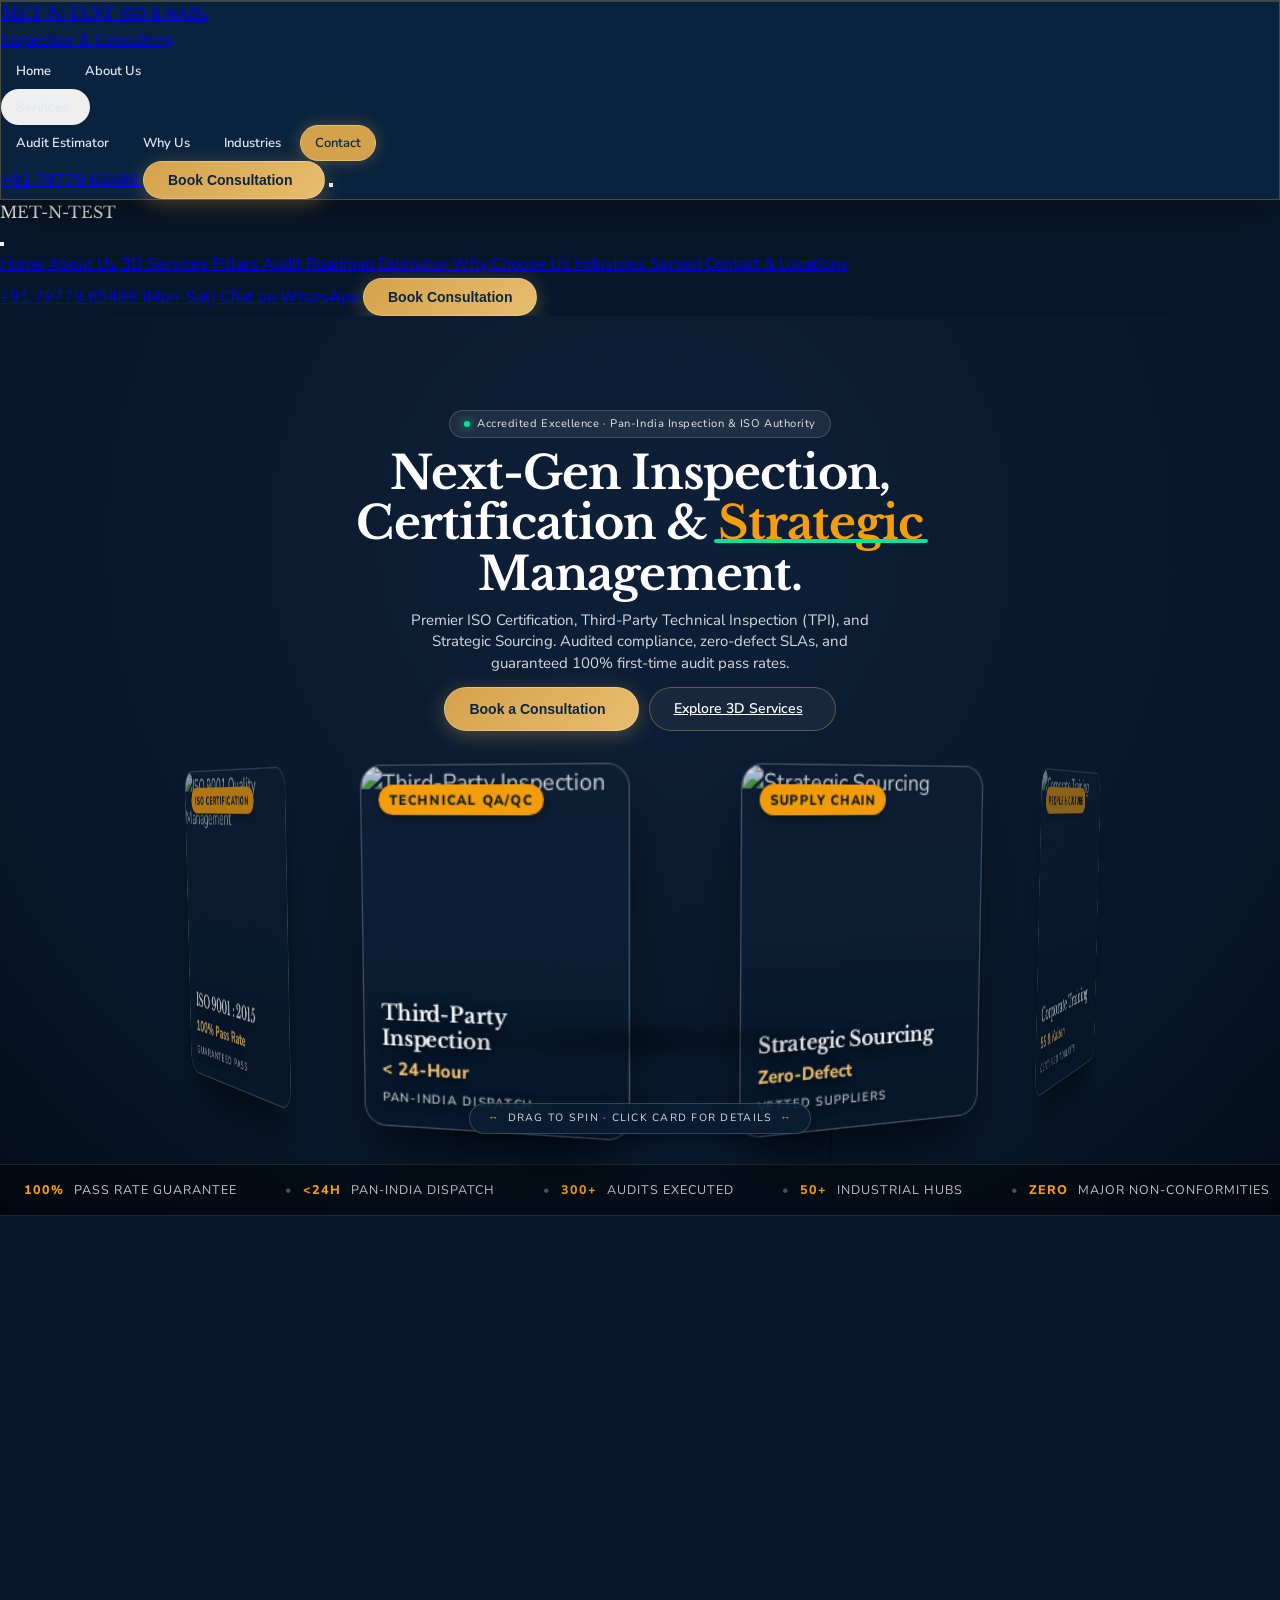
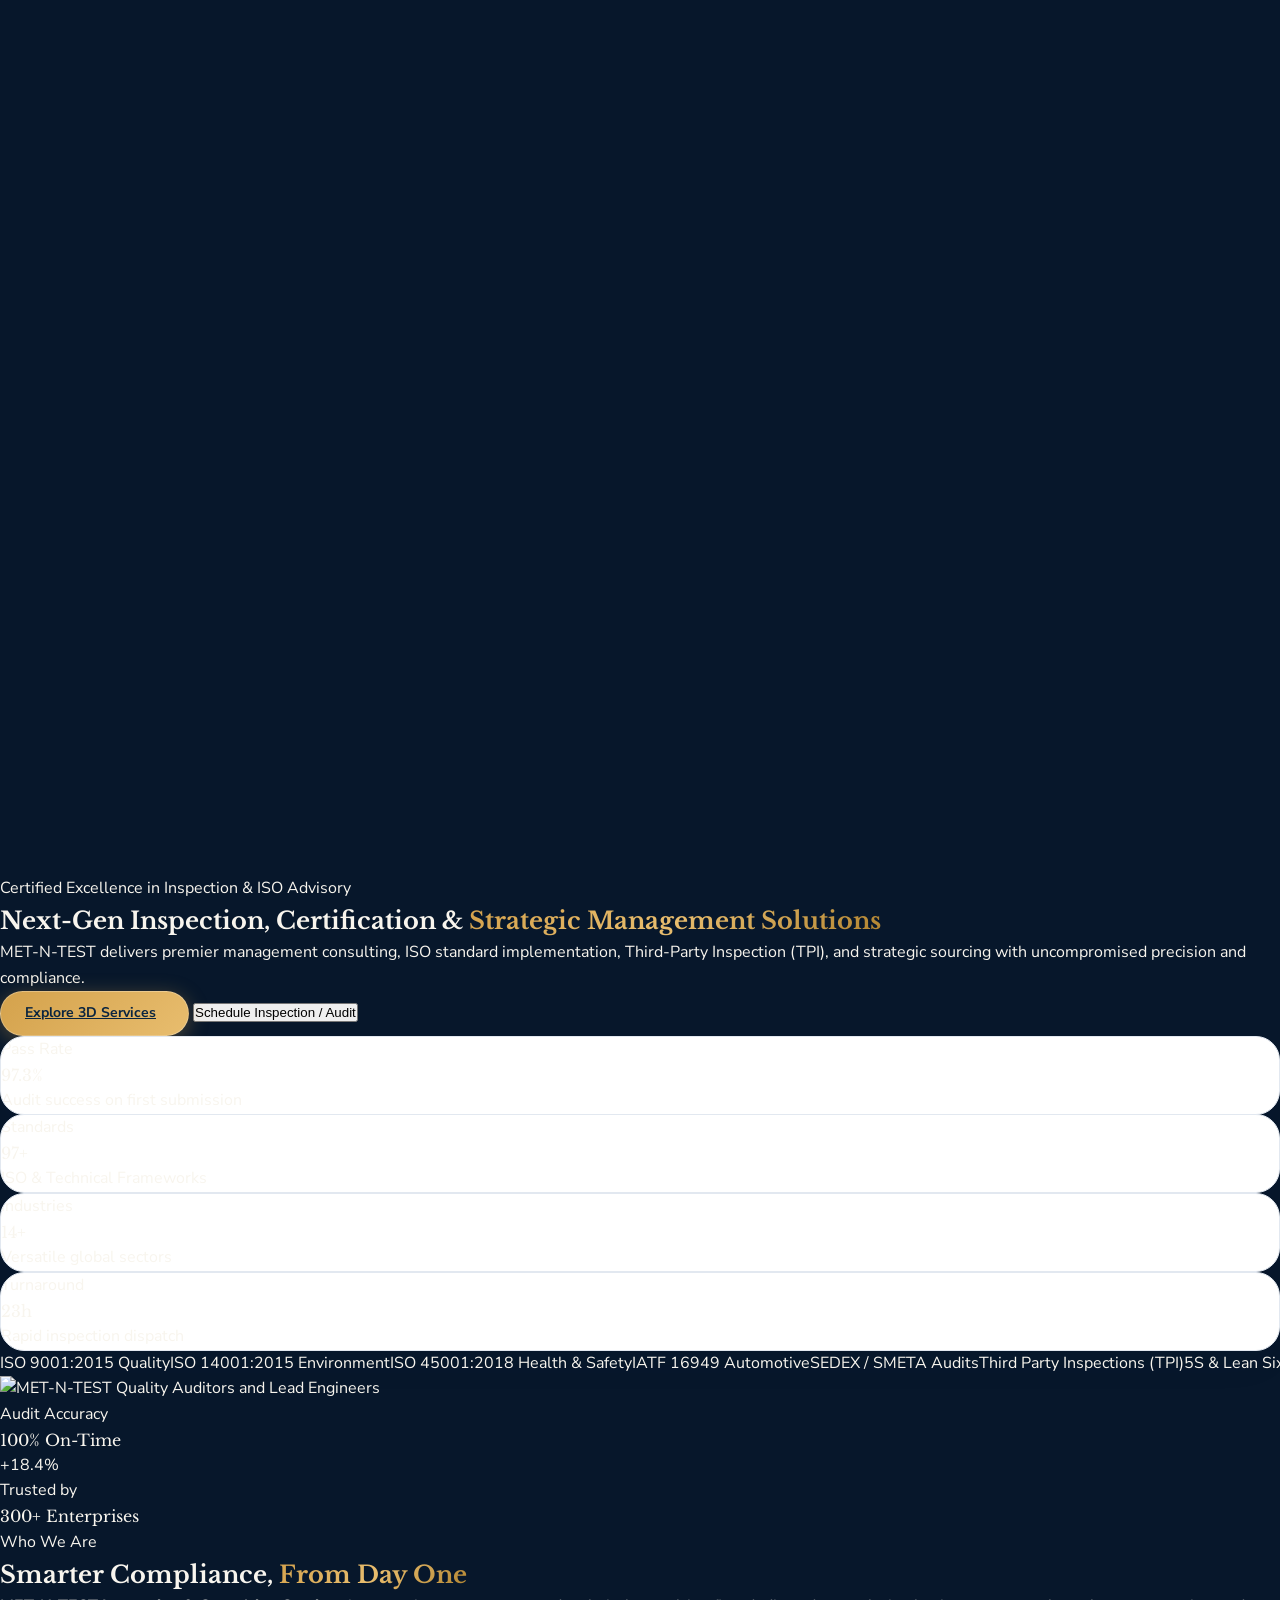
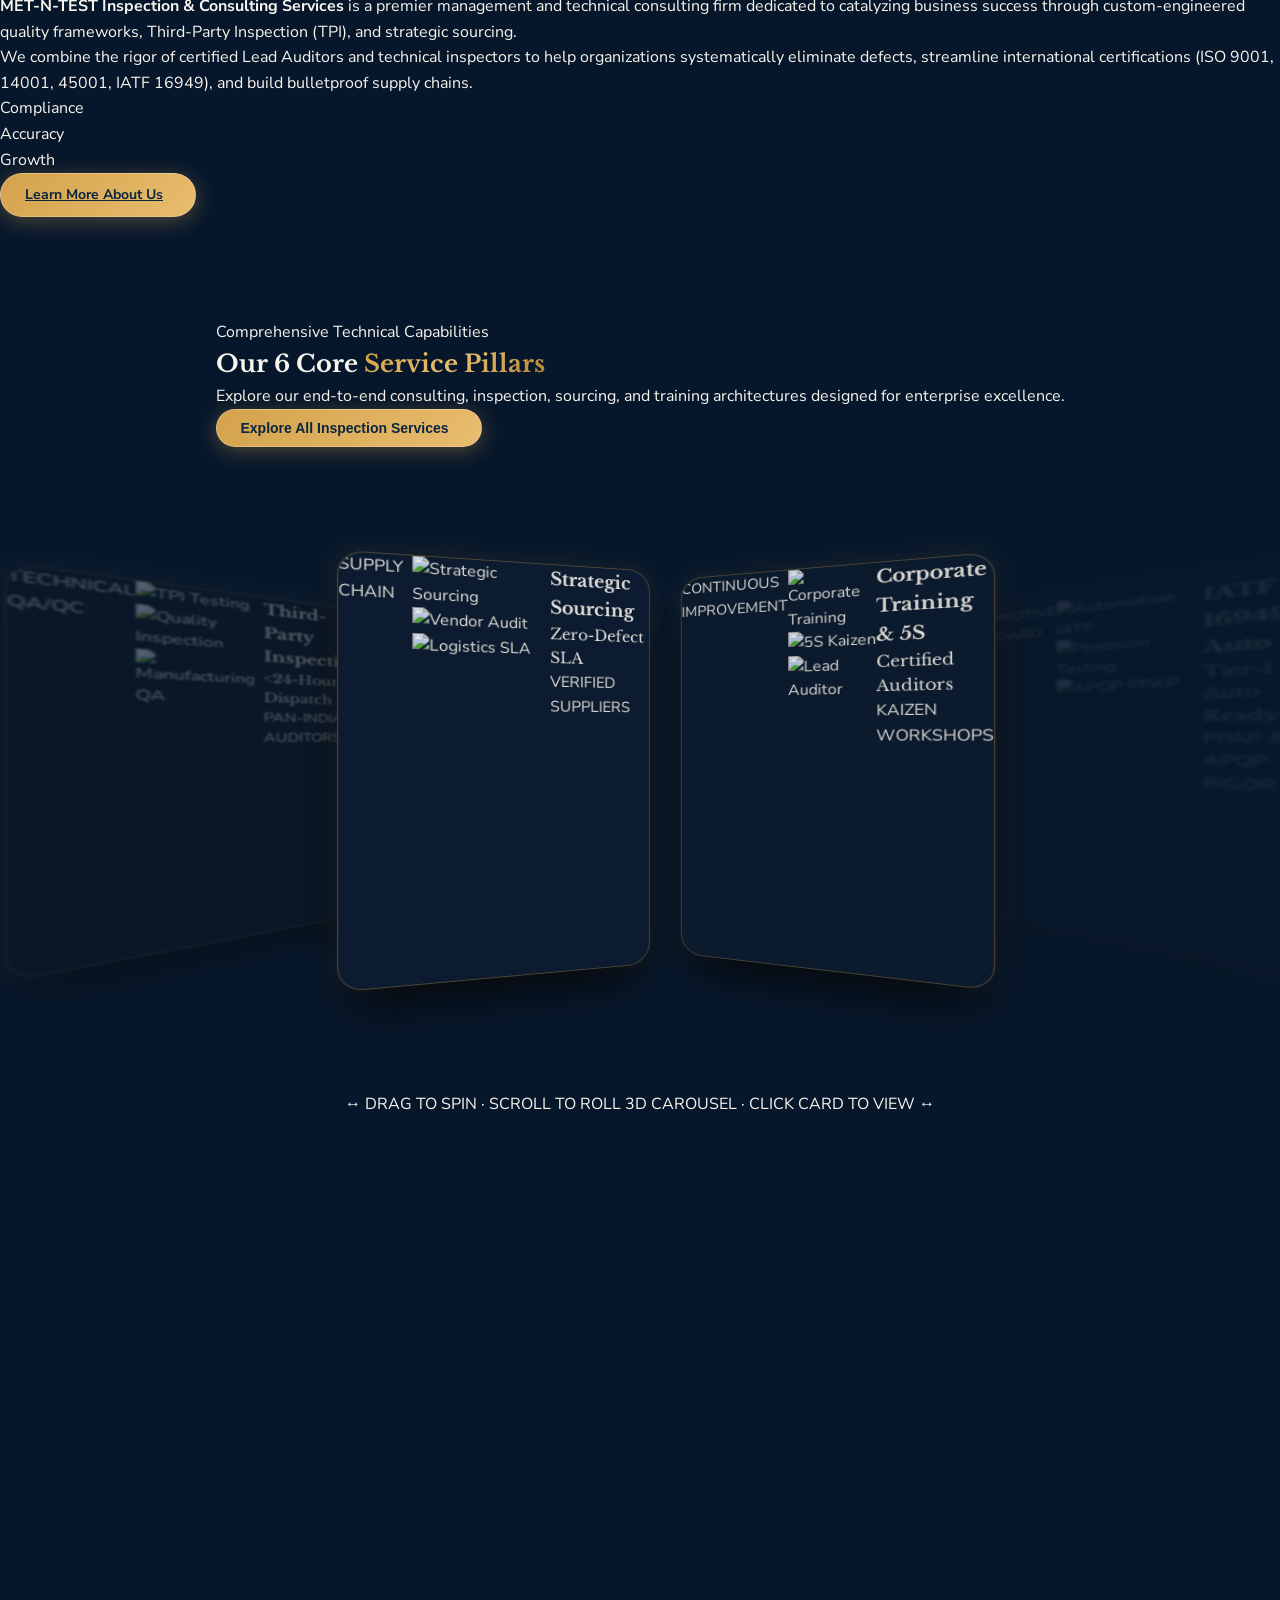
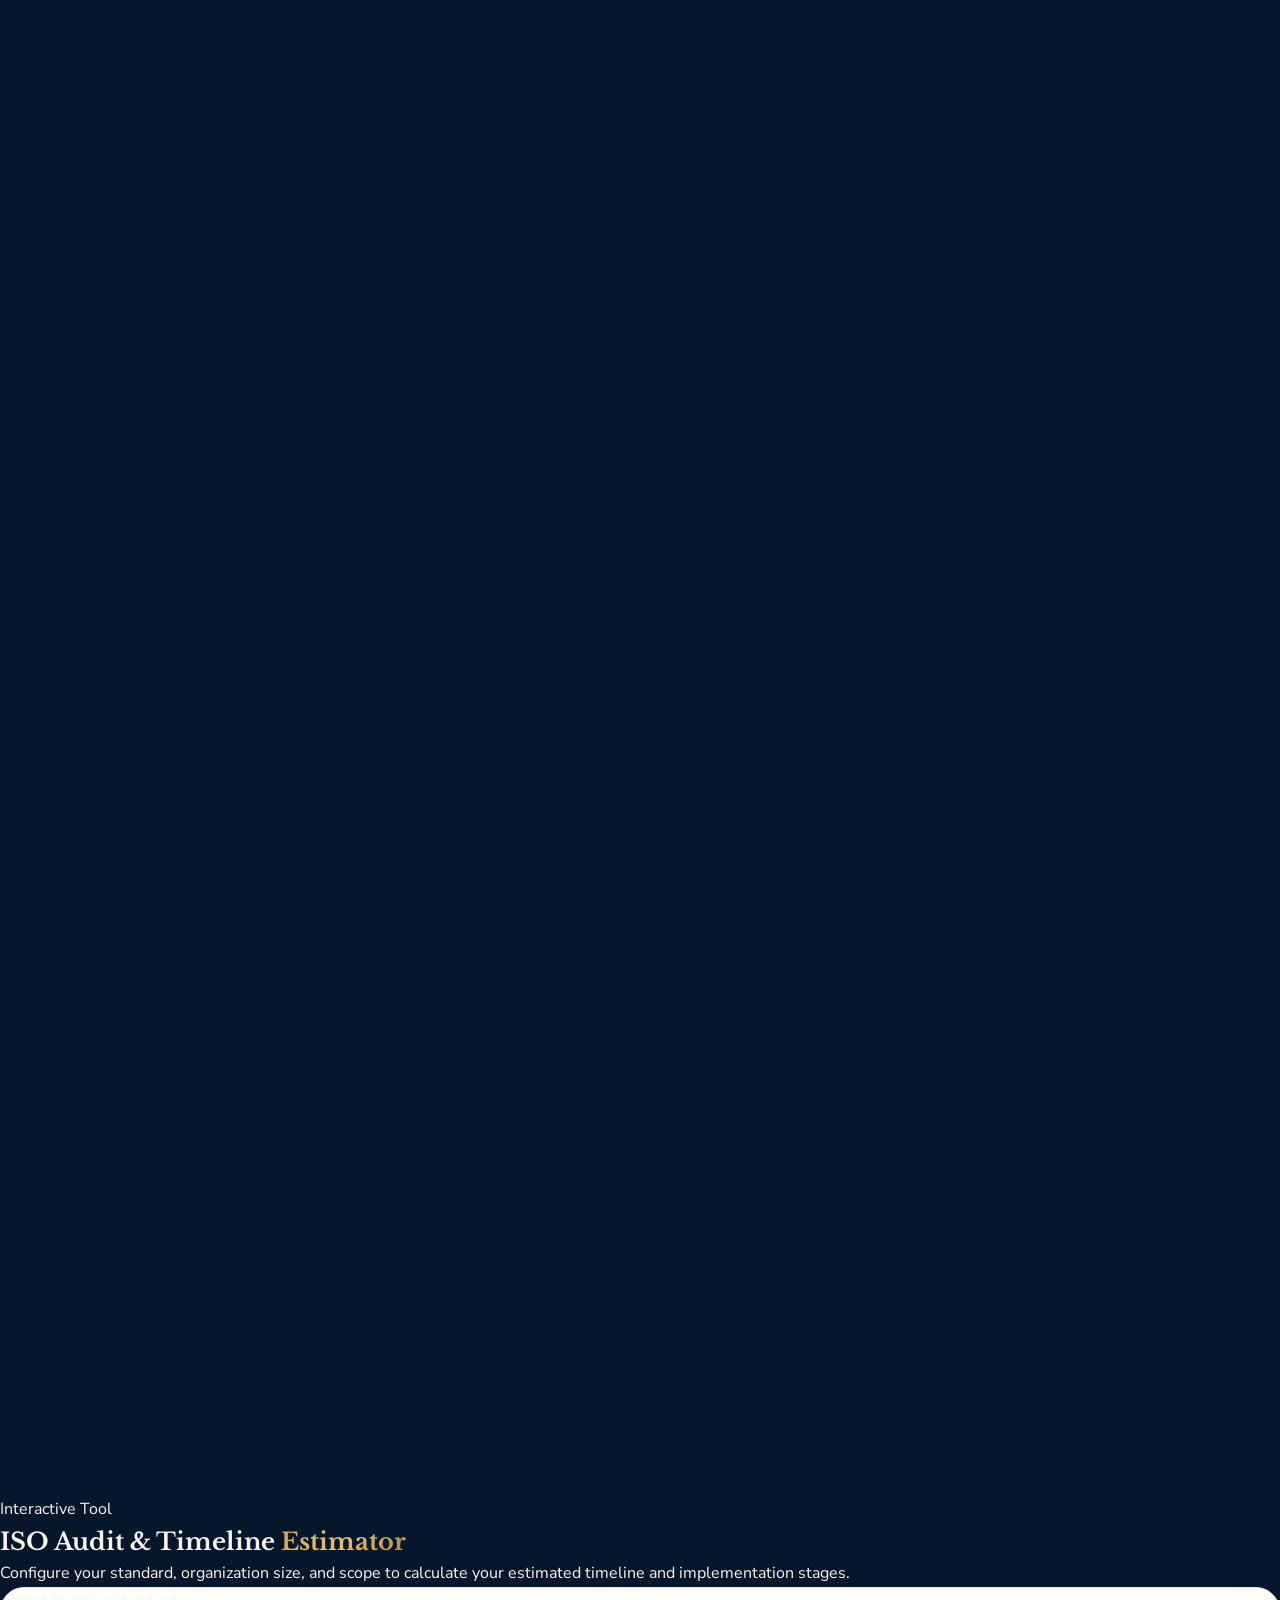
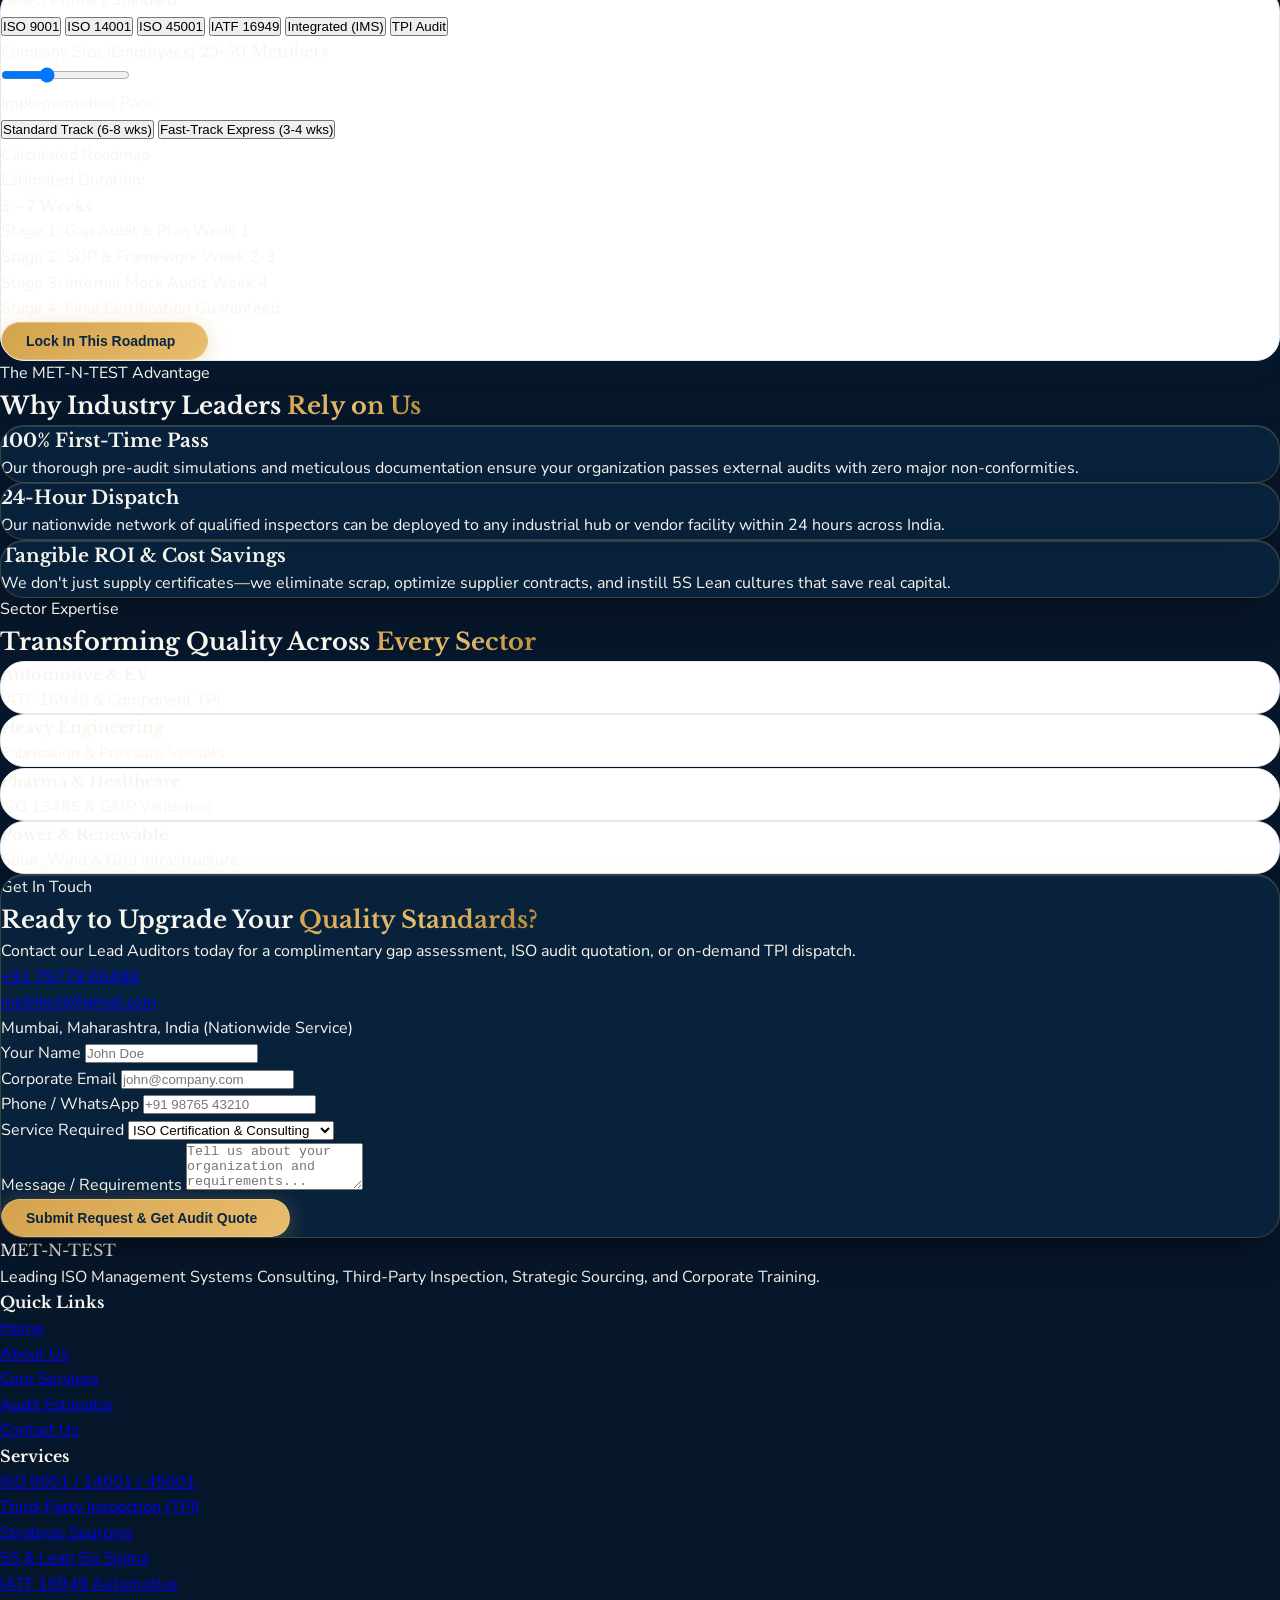
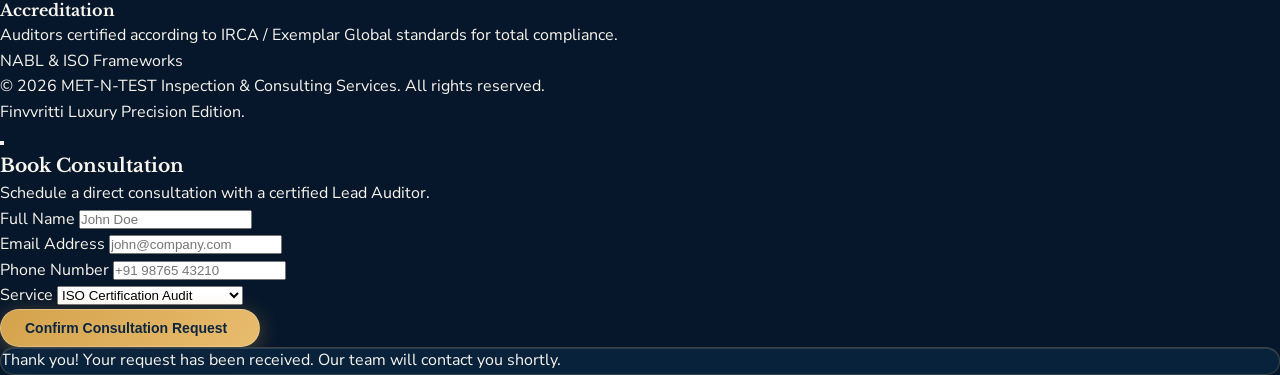
==== commit 0706538a: "Implement pinned 3D scroll track for Hero section so subsequent content reveals smoothly only after " ====
--- a/index.html
+++ b/index.html
@@ -244,8 +244,9 @@
   <!-- ==========================================================================
        HERO SECTION (Matching Franchise-101 Signature 3D Architecture)
        ========================================================================== -->
-  <header class="hero-franchise" id="hero">
-    <!-- Ambient Radial Glow Layer -->
+  <div class="hero-scroll-track" id="hero-track">
+    <header class="hero-sticky-viewport hero-franchise" id="hero">
+      <!-- Ambient Radial Glow Layer -->
     <div class="absolute inset-0 pointer-events-none overflow-hidden z-0">
       <div class="absolute top-1/4 left-1/2 -translate-x-1/2 w-[700px] h-[500px] bg-[#d4a24c]/10 rounded-full blur-[140px]"></div>
       <div class="absolute top-0 right-10 w-[450px] h-[450px] bg-[#14365c]/30 rounded-full blur-[120px]"></div>
@@ -425,6 +426,7 @@
       </div>
     </div>
   </header>
+  </div>
 
   <!-- ==========================================================================
        OVERVIEW & PERFORMANCE METRICS (Finvvritti Editorial Alabaster Cream Section)
--- a/assets/css/style.css
+++ b/assets/css/style.css
@@ -185,17 +185,31 @@
 }
 
 /* ==========================================================================
-   Hero 3D Signature Carousel Section (Matching Franchise-101 Structure)
+   Hero Pinned 3D Scroll Track & Sticky Viewport (Franchise-101 Signature)
    ========================================================================== */
-.hero-franchise {
-  position: relative;
+.hero-scroll-track {
+  position: relative;
+  height: 240vh;
+  min-height: 240vh;
+  width: 100%;
+}
+
+.hero-sticky-viewport {
+  position: sticky;
+  top: 0;
+  height: 100vh;
+  width: 100%;
+  overflow: hidden;
+  display: flex;
+  flex-direction: column;
+  justify-content: space-between;
+  align-items: center;
   background: #080B10;
-  background: radial-gradient(circle at 50% 30%, #0e2038 0%, #07172b 70%, #040d1a 100%);
+  background: radial-gradient(circle at 50% 25%, #0e2038 0%, #07172b 70%, #040d1a 100%);
   color: #fff;
-  padding: clamp(105px, 13vh, 140px) 0 0;
-  overflow: hidden;
-  border-radius: 0 0 clamp(24px, 4vw, 44px) clamp(24px, 4vw, 44px);
-  z-index: 10;
+  padding-top: clamp(65px, 8vh, 85px);
+  padding-bottom: 0;
+  z-index: 20;
 }
 
 .hero-franchise .hero-grid {
@@ -205,29 +219,29 @@
   flex-direction: column;
   align-items: center;
   text-align: center;
-  gap: 20px;
-  max-width: 1240px;
+  gap: 10px;
+  max-width: 1200px;
   margin: 0 auto;
-  padding: 0 20px;
+  padding: 0 16px;
 }
 
 .badge-trust {
   display: inline-flex;
   align-items: center;
-  gap: 8px;
-  padding: 6px 16px;
+  gap: 7px;
+  padding: 4px 14px;
   background: rgba(248, 250, 252, 0.08);
   border: 1px solid rgba(255, 255, 255, 0.16);
   border-radius: 999px;
   font-family: inherit;
-  font-size: 12px;
+  font-size: 11px;
   letter-spacing: 0.05em;
   color: rgba(248, 250, 252, 0.9);
 }
 
 .badge-trust .pulse {
-  width: 7px;
-  height: 7px;
+  width: 6px;
+  height: 6px;
   border-radius: 50%;
   background: #00E599;
   box-shadow: 0 0 10px #00E599;
@@ -236,11 +250,11 @@
 .hero-franchise h1 {
   font-family: var(--font-display);
   font-weight: 800;
-  font-size: clamp(34px, 5.5vw, 68px);
-  line-height: 1.08;
+  font-size: clamp(24px, 3.8vw, 46px);
+  line-height: 1.1;
   letter-spacing: -0.02em;
   color: #ffffff;
-  max-width: 18ch;
+  max-width: 20ch;
   margin: 0;
 }
 
@@ -269,26 +283,26 @@
 }
 
 .hero-sub {
-  max-width: 58ch;
+  max-width: 54ch;
   color: rgba(248, 250, 252, 0.85);
-  font-size: clamp(15px, 1.4vw, 18px);
-  line-height: 1.6;
+  font-size: clamp(12.5px, 1.2vw, 15px);
+  line-height: 1.45;
   margin: 0;
 }
 
 .hero-cta-group {
   display: flex;
-  gap: 12px;
+  gap: 10px;
   flex-wrap: wrap;
   justify-content: center;
-  margin-top: 4px;
+  margin-top: 2px;
 }
 
 /* ---- 3D ROTATING ORBIT STAGE (STAGE & RING) ---- */
 .stage-3d {
   width: 100%;
-  height: clamp(430px, 50vh, 490px);
-  margin-top: clamp(36px, 4.5vw, 52px);
+  height: clamp(260px, 34vh, 310px);
+  margin-top: clamp(8px, 1.5vh, 18px);
   margin-bottom: 0;
   perspective: 1300px;
   perspective-origin: 50% 42%;
@@ -307,13 +321,13 @@
   content: "";
   position: absolute;
   left: 50%;
-  bottom: 18px;
+  bottom: 12px;
   transform: translateX(-50%);
-  width: min(750px, 82%);
-  height: 54px;
+  width: min(650px, 80%);
+  height: 40px;
   border-radius: 50%;
   background: radial-gradient(50% 50% at 50% 50%, rgba(0, 0, 0, 0.65), transparent 72%);
-  filter: blur(12px);
+  filter: blur(10px);
   pointer-events: none;
 }
 
@@ -321,7 +335,7 @@
   position: absolute;
   inset: 0;
   transform-style: preserve-3d;
-  transform: translateY(-20px) rotateX(-4deg) rotateY(var(--spin, 0deg));
+  transform: translateY(-16px) rotateX(-4deg) rotateY(var(--spin, 0deg));
   will-change: transform;
 }
 
@@ -329,13 +343,13 @@
   position: absolute;
   top: 50%;
   left: 50%;
-  width: 215px;
-  height: 285px;
-  margin: -142px 0 0 -107px;
-  border-radius: 18px;
+  width: 195px;
+  height: 255px;
+  margin: -127px 0 0 -97px;
+  border-radius: 16px;
   overflow: hidden;
   cursor: pointer;
-  box-shadow: 0 24px 50px -14px rgba(0, 0, 0, 0.85);
+  box-shadow: 0 20px 45px -12px rgba(0, 0, 0, 0.85);
   border: 1.5px solid rgba(255, 255, 255, 0.22);
   backface-visibility: hidden;
   transition: border-color 0.25s, box-shadow 0.25s;
@@ -344,16 +358,16 @@
 
 @media (max-width: 680px) {
   .tile-3d {
-    width: 175px;
-    height: 240px;
-    margin: -120px 0 0 -87px;
-    border-radius: 14px;
+    width: 155px;
+    height: 215px;
+    margin: -107px 0 0 -77px;
+    border-radius: 12px;
   }
 }
 
 .tile-3d:hover {
   border-color: #f59e0b;
-  box-shadow: 0 0 35px rgba(245, 158, 11, 0.65);
+  box-shadow: 0 0 30px rgba(245, 158, 11, 0.65);
 }
 
 .tile-3d img {
@@ -375,7 +389,7 @@
   position: absolute;
   inset: 0;
   z-index: 2;
-  padding: 16px;
+  padding: 13px;
   display: flex;
   flex-direction: column;
   justify-content: space-between;
@@ -385,65 +399,65 @@
 
 @media (max-width: 680px) {
   .tile-3d-in {
-    padding: 12px;
+    padding: 10px;
   }
 }
 
 .tile-cat {
   font-family: inherit;
-  font-size: 10px;
+  font-size: 9.5px;
   letter-spacing: 0.08em;
   text-transform: uppercase;
   color: #07172b;
   background: #f59e0b;
-  padding: 4px 10px;
+  padding: 3px 8px;
   border-radius: 999px;
   align-self: flex-start;
   font-weight: 800;
-  box-shadow: 0 2px 8px rgba(0, 0, 0, 0.4);
+  box-shadow: 0 2px 6px rgba(0, 0, 0, 0.4);
 }
 
 @media (max-width: 680px) {
   .tile-cat {
-    font-size: 9px;
-    padding: 3px 8px;
+    font-size: 8.5px;
+    padding: 2.5px 6px;
   }
 }
 
 .tile-mark {
   font-family: var(--font-display);
   font-weight: 700;
-  font-size: 17px;
+  font-size: 15px;
   letter-spacing: -0.01em;
   line-height: 1.2;
   color: #f8fafc;
   text-shadow: 0 2px 8px rgba(0, 0, 0, 0.9);
-  margin-bottom: 3px;
+  margin-bottom: 2px;
 }
 
 @media (max-width: 680px) {
   .tile-mark {
-    font-size: 14px;
+    font-size: 13px;
   }
 }
 
 .tile-num {
   font-family: inherit;
-  font-size: 14px;
+  font-size: 13px;
   font-weight: 800;
   color: #e8bd6e;
-  margin-top: 4px;
+  margin-top: 3px;
   text-shadow: 0 2px 6px rgba(0, 0, 0, 0.8);
 }
 
 .tile-num span {
   display: block;
-  font-size: 9.5px;
+  font-size: 9px;
   letter-spacing: 0.08em;
   text-transform: uppercase;
   color: rgba(248, 250, 252, 0.75);
   font-weight: 600;
-  margin-top: 2px;
+  margin-top: 1.5px;
 }
 
 /* Drag Hint Pill */
@@ -451,26 +465,26 @@
   display: flex;
   justify-content: center;
   align-items: center;
-  margin-top: 32px;
-  margin-bottom: 28px;
+  margin-top: 8px;
+  margin-bottom: 8px;
   position: relative;
   z-index: 20;
 }
 
 .drag-hint {
-  font-size: 11.5px;
-  letter-spacing: 0.14em;
+  font-size: 10.5px;
+  letter-spacing: 0.12em;
   text-transform: uppercase;
   color: rgba(248, 250, 252, 0.85);
   display: inline-flex;
   align-items: center;
-  gap: 10px;
+  gap: 8px;
   background: rgba(10, 30, 53, 0.75);
-  padding: 8px 22px;
+  padding: 6px 18px;
   border-radius: 999px;
   border: 1px solid rgba(248, 250, 252, 0.18);
   backdrop-filter: blur(10px);
-  box-shadow: 0 6px 20px rgba(0, 0, 0, 0.35);
+  box-shadow: 0 6px 16px rgba(0, 0, 0, 0.35);
   white-space: nowrap;
 }
 
@@ -481,12 +495,13 @@
 
 /* Hero Ticker Ribbon */
 .hero-ticker {
+  width: 100%;
   margin-top: 0;
   border-top: 1px solid rgba(255, 255, 255, 0.12);
   border-bottom: 1px solid rgba(255, 255, 255, 0.12);
   overflow: hidden;
-  background: rgba(0, 0, 0, 0.35);
-  padding-block: 4px;
+  background: rgba(0, 0, 0, 0.45);
+  padding-block: 3px;
 }
 
 .hero-ticker-row {
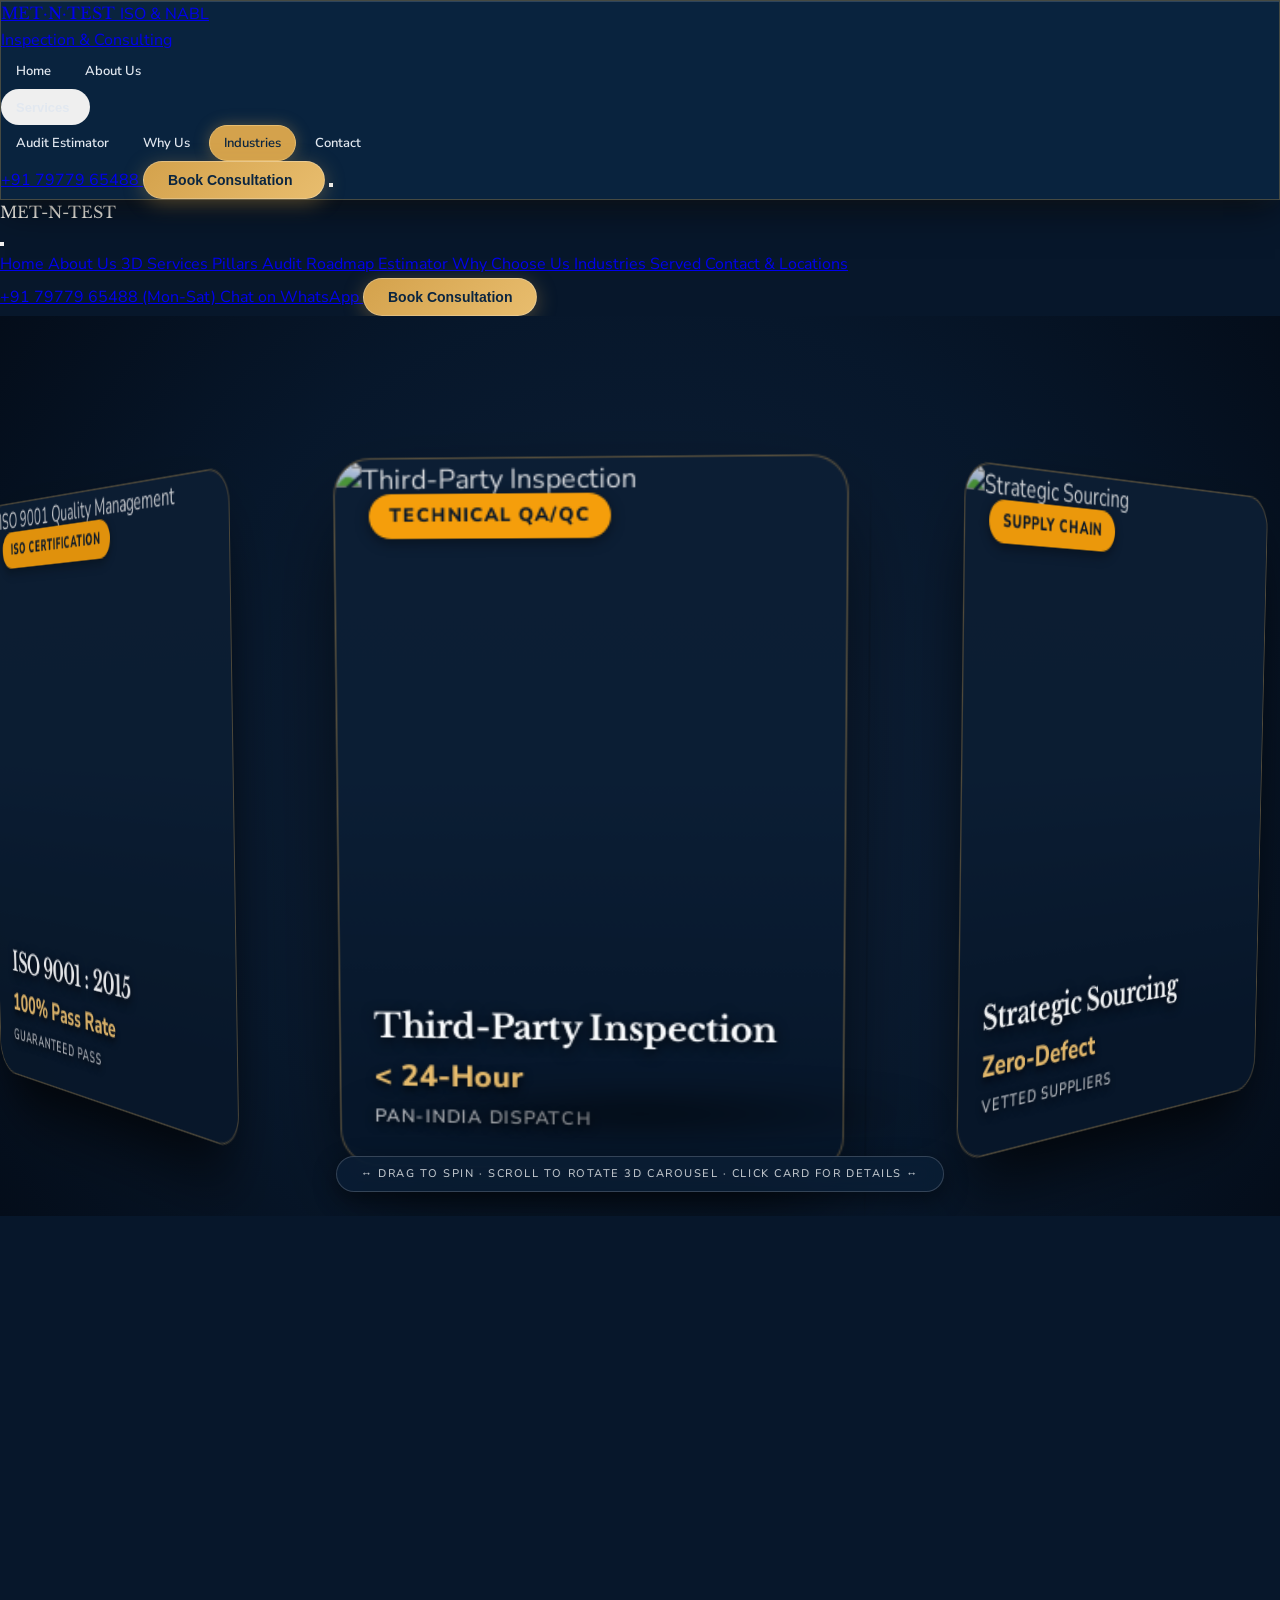
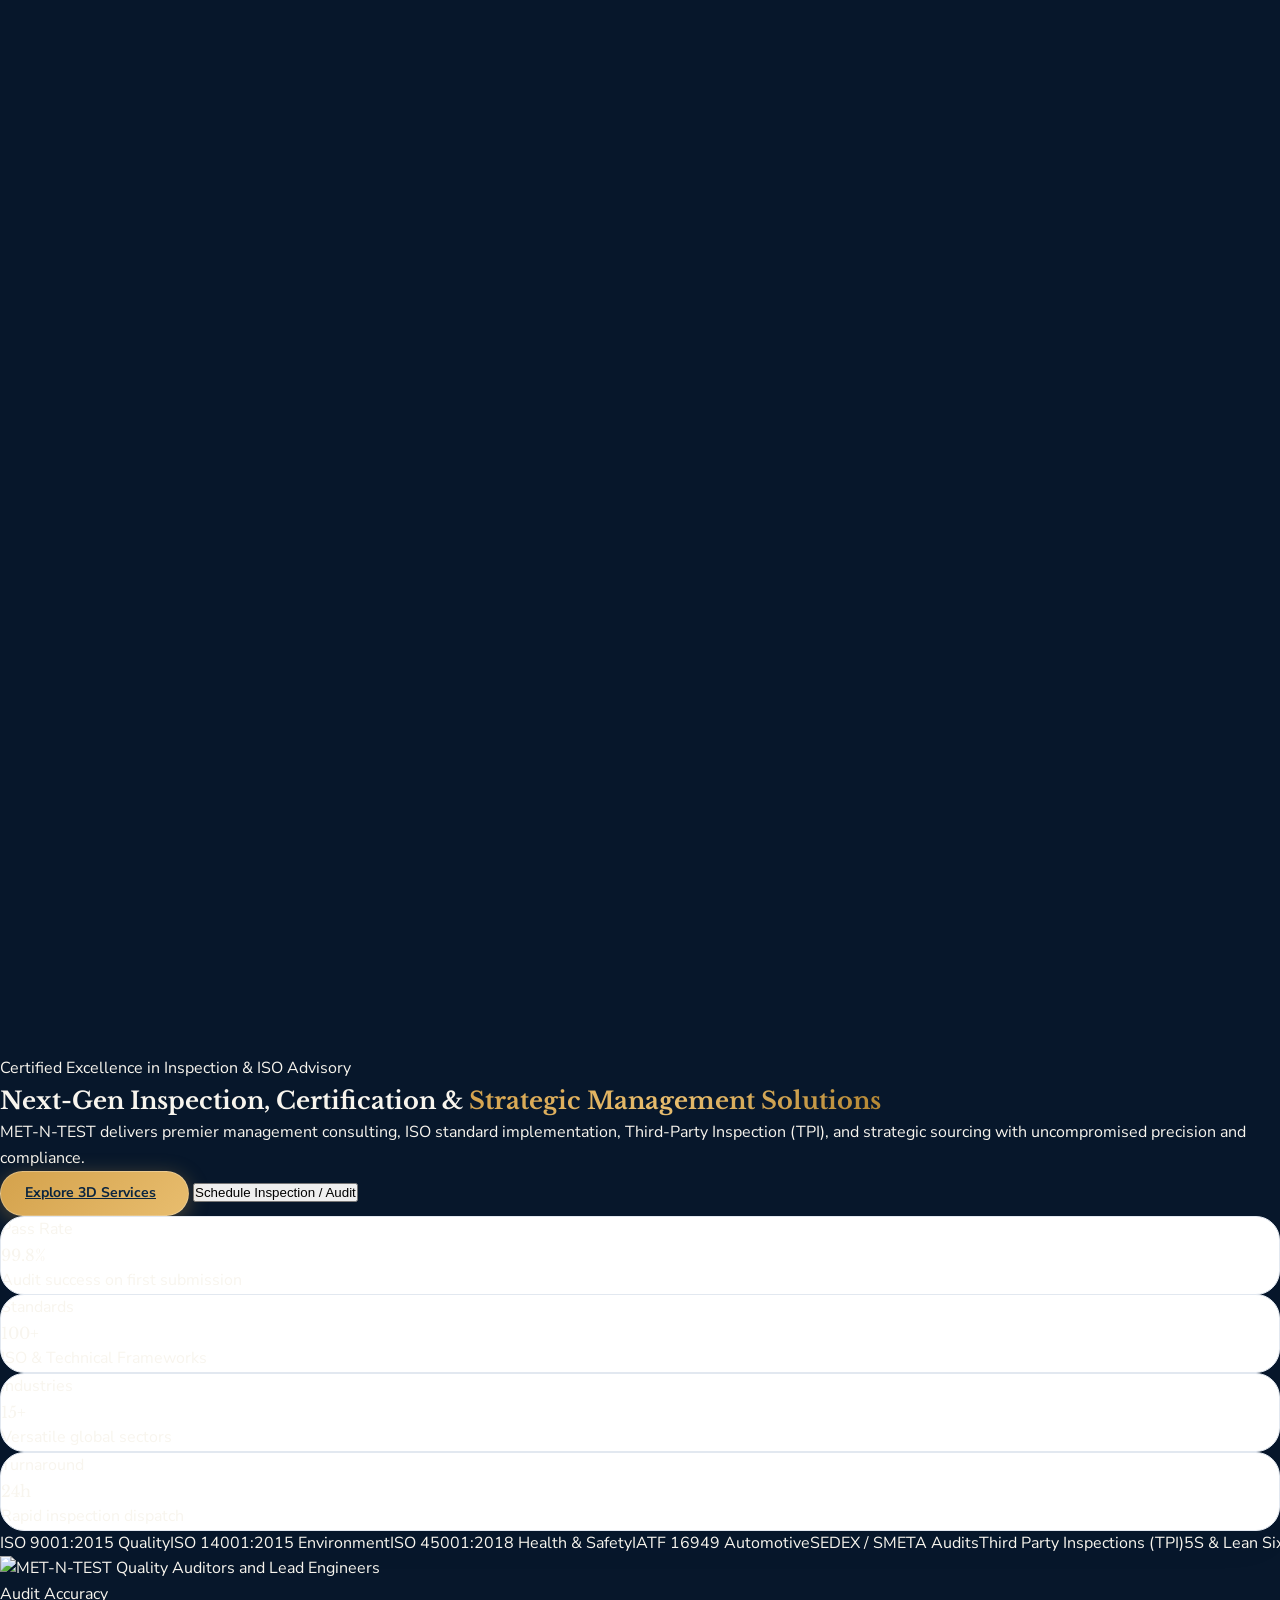
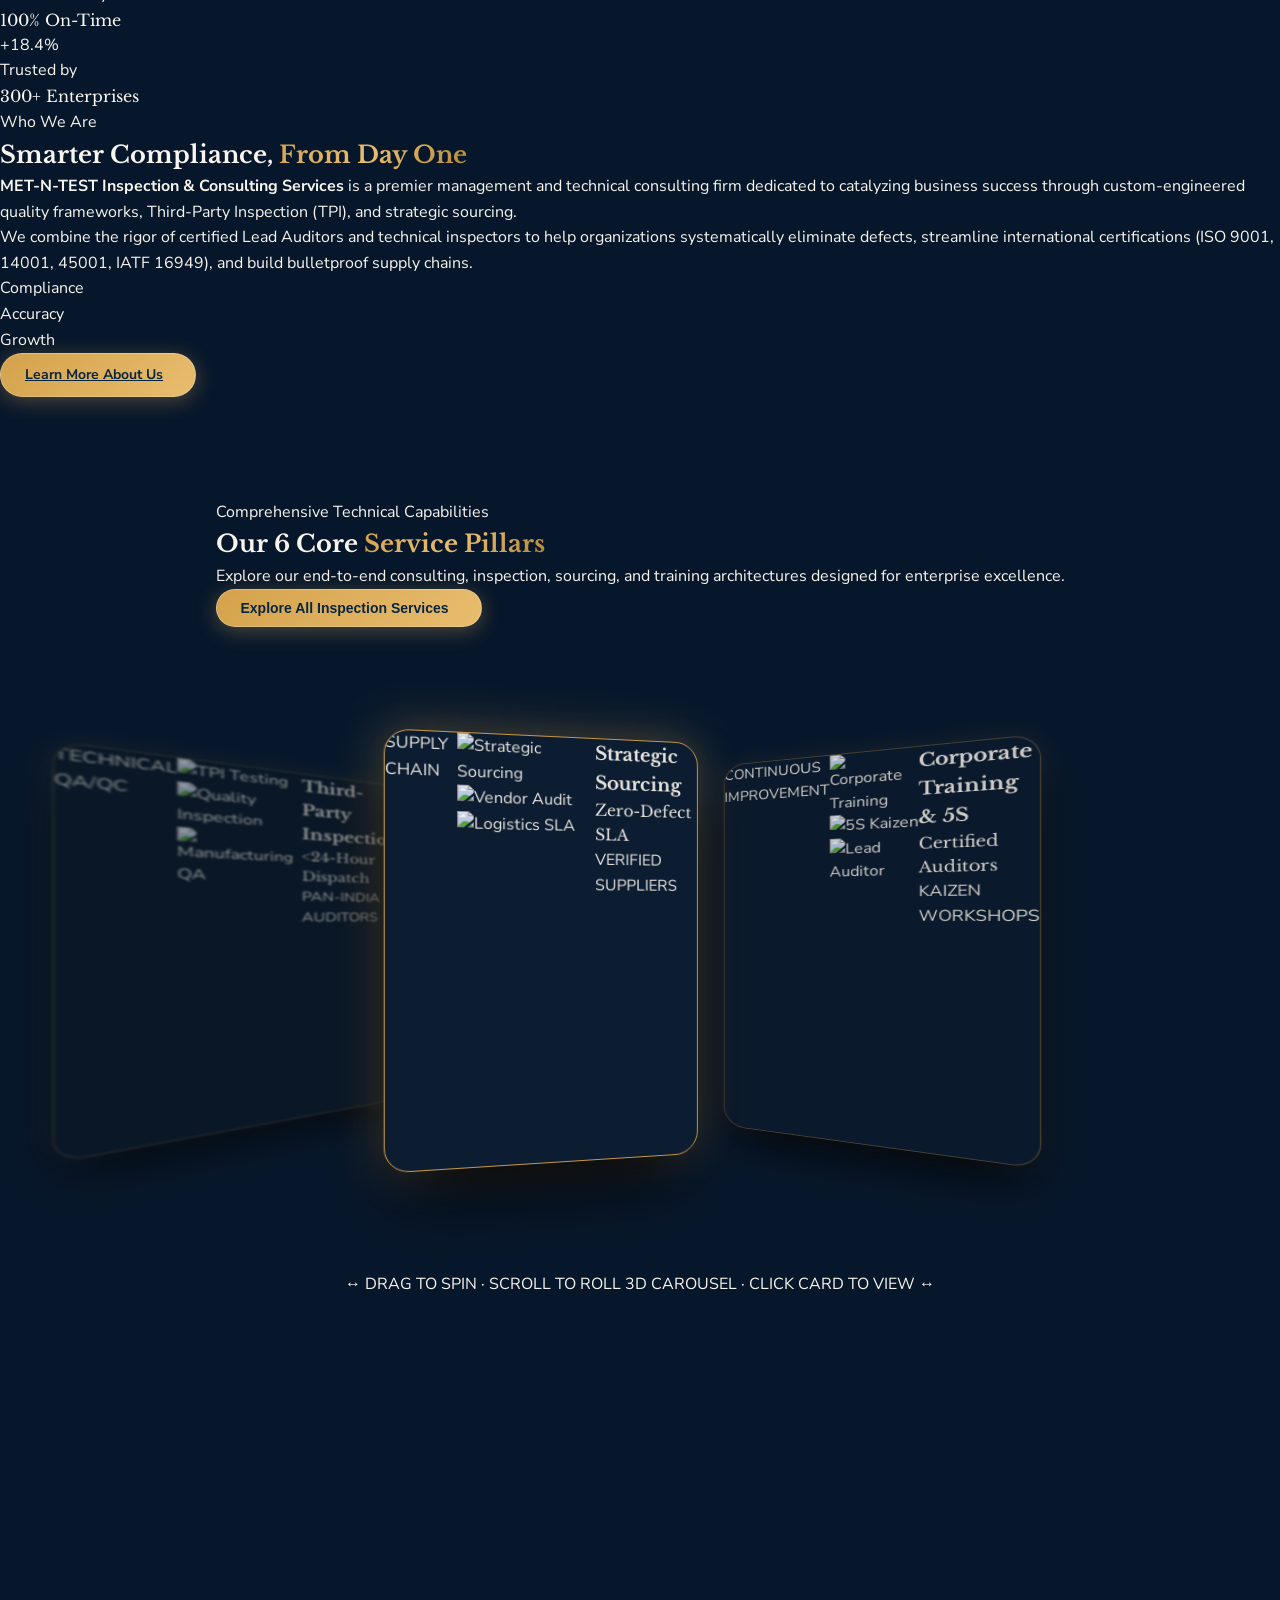
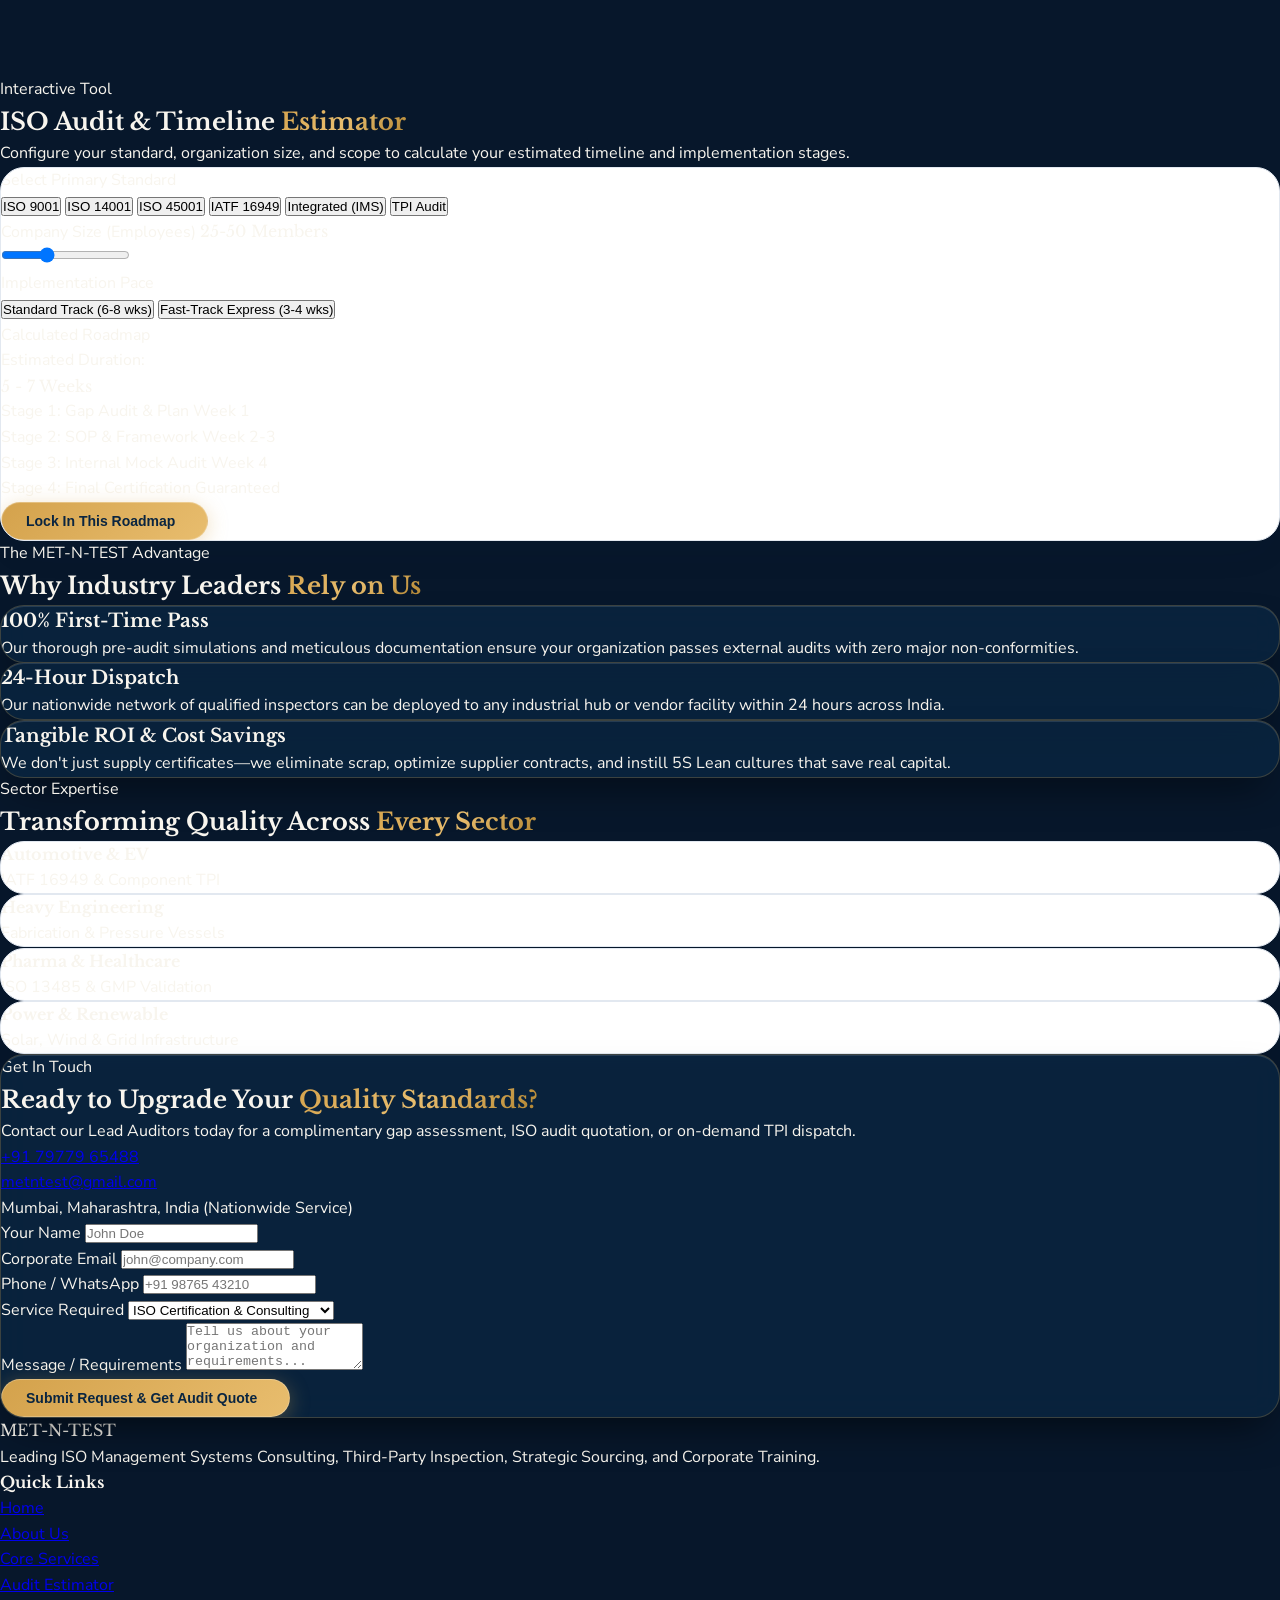
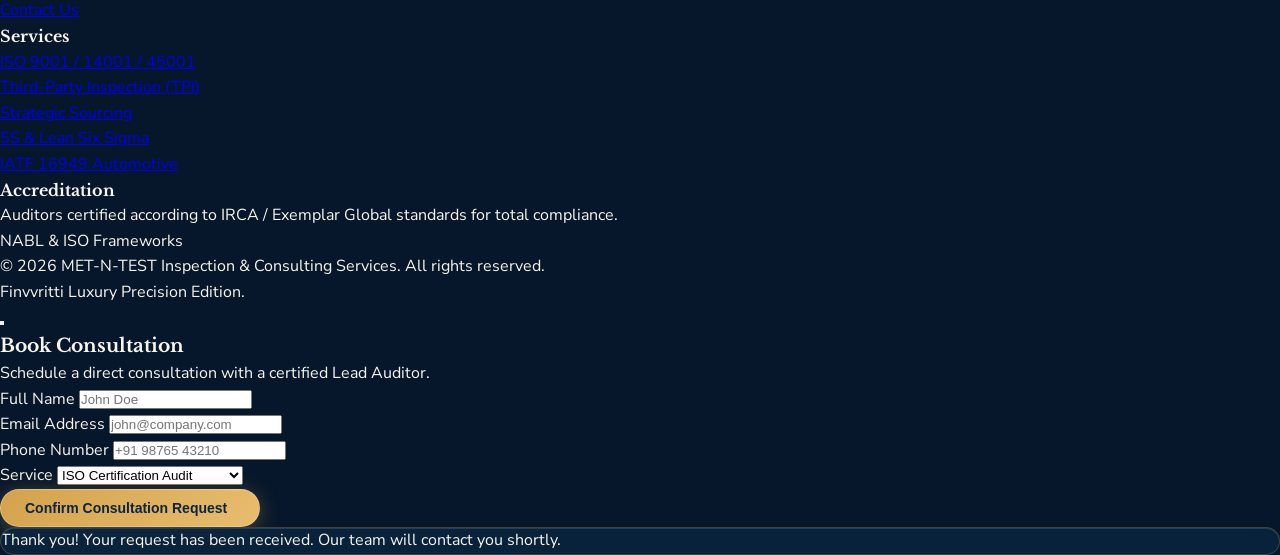
==== commit 65e0df6e: "Configure first section as a pure full-screen 3D scroll carousel with large 3D cards, centered stage" ====
--- a/index.html
+++ b/index.html
@@ -242,190 +242,149 @@
   </div>
 
   <!-- ==========================================================================
-       HERO SECTION (Matching Franchise-101 Signature 3D Architecture)
+       HERO SECTION (Pure Full-Screen 3D Scroll Carousel)
        ========================================================================== -->
   <div class="hero-scroll-track" id="hero-track">
     <header class="hero-sticky-viewport hero-franchise" id="hero">
       <!-- Ambient Radial Glow Layer -->
-    <div class="absolute inset-0 pointer-events-none overflow-hidden z-0">
-      <div class="absolute top-1/4 left-1/2 -translate-x-1/2 w-[700px] h-[500px] bg-[#d4a24c]/10 rounded-full blur-[140px]"></div>
-      <div class="absolute top-0 right-10 w-[450px] h-[450px] bg-[#14365c]/30 rounded-full blur-[120px]"></div>
-    </div>
-
-    <div class="hero-grid relative z-10">
-      <!-- Top Trust Pill Badge -->
-      <div class="badge-trust">
-        <span class="pulse"></span> Accredited Excellence &middot; Pan-India Inspection &amp; ISO Authority
-      </div>
-
-      <!-- Main Headline with Strike Accent -->
-      <h1>
-        Next-Gen Inspection, Certification &amp; <em>Strategic<span class="strike"></span></em> Management.
-      </h1>
-
-      <!-- Subtitle -->
-      <p class="hero-sub">
-        Premier ISO Certification, Third-Party Technical Inspection (TPI), and Strategic Sourcing. Audited compliance, zero-defect SLAs, and guaranteed 100% first-time audit pass rates.
-      </p>
-
-      <!-- Action Button Group -->
-      <div class="hero-cta-group">
-        <button class="open-quote-modal btn-gold px-8 py-3.5 rounded-full text-xs sm:text-sm font-bold tracking-wide shadow-2xl flex items-center gap-2">
-          <span>Book a Consultation</span>
-          <i data-lucide="arrow-right" class="w-4 h-4"></i>
-        </button>
-        <a href="#services-3d" class="btn-outline-gold px-7 py-3.5 rounded-full text-xs sm:text-sm font-bold tracking-wide flex items-center gap-2">
-          <span>Explore 3D Services</span>
-          <i data-lucide="layers" class="w-4 h-4 text-[#d4a24c]"></i>
-        </a>
-      </div>
-    </div>
-
-    <!-- SIGNATURE: Draggable, Auto-Spinning & Scroll-Driven 3D Carousel Stage -->
-    <div class="stage-3d" id="heroStage" aria-label="Featured inspection and ISO services">
-      <div class="ring-3d" id="heroRing">
-        
-        <!-- Tile 0 -->
-        <div class="tile-3d open-quote-modal" data-pillar="iso-9001">
-          <img src="https://images.unsplash.com/photo-1454165804606-c3d57bc86b40?auto=format&fit=crop&w=600&q=80" alt="ISO 9001 Quality Management" loading="lazy" />
-          <div class="tile-3d-in">
-            <span class="tile-cat">ISO CERTIFICATION</span>
-            <div>
-              <div class="tile-mark">ISO 9001 : 2015</div>
-              <div class="tile-num">100% Pass Rate<span>Guaranteed Pass</span></div>
-            </div>
-          </div>
-        </div>
-
-        <!-- Tile 1 -->
-        <div class="tile-3d open-quote-modal" data-pillar="tpi">
-          <img src="https://images.unsplash.com/photo-1581092160607-ee22621dd758?auto=format&fit=crop&w=600&q=80" alt="Third-Party Inspection" loading="lazy" />
-          <div class="tile-3d-in">
-            <span class="tile-cat">TECHNICAL QA/QC</span>
-            <div>
-              <div class="tile-mark">Third-Party Inspection</div>
-              <div class="tile-num">&lt; 24-Hour<span>Pan-India Dispatch</span></div>
-            </div>
-          </div>
-        </div>
-
-        <!-- Tile 2 -->
-        <div class="tile-3d open-quote-modal" data-pillar="sourcing">
-          <img src="https://images.unsplash.com/photo-1586528116311-ad8dd3c8310d?auto=format&fit=crop&w=600&q=80" alt="Strategic Sourcing" loading="lazy" />
-          <div class="tile-3d-in">
-            <span class="tile-cat">SUPPLY CHAIN</span>
-            <div>
-              <div class="tile-mark">Strategic Sourcing</div>
-              <div class="tile-num">Zero-Defect<span>Vetted Suppliers</span></div>
-            </div>
-          </div>
-        </div>
-
-        <!-- Tile 3 -->
-        <div class="tile-3d open-quote-modal" data-pillar="training">
-          <img src="https://images.unsplash.com/photo-1524178232363-1fb2b075b655?auto=format&fit=crop&w=600&q=80" alt="Corporate Training" loading="lazy" />
-          <div class="tile-3d-in">
-            <span class="tile-cat">PEOPLE & CULTURE</span>
-            <div>
-              <div class="tile-mark">Corporate Training</div>
-              <div class="tile-num">5S &amp; Kaizen<span>Certified Toolkits</span></div>
-            </div>
-          </div>
-        </div>
-
-        <!-- Tile 4 -->
-        <div class="tile-3d open-quote-modal" data-pillar="iatf">
-          <img src="https://images.unsplash.com/photo-1563986768609-322da13575f3?auto=format&fit=crop&w=600&q=80" alt="IATF 16949 Automotive" loading="lazy" />
-          <div class="tile-3d-in">
-            <span class="tile-cat">AUTOMOTIVE</span>
-            <div>
-              <div class="tile-mark">IATF 16949 : 2016</div>
-              <div class="tile-num">Tier-1 Ready<span>Automotive QA</span></div>
-            </div>
-          </div>
-        </div>
-
-        <!-- Tile 5 -->
-        <div class="tile-3d open-quote-modal" data-pillar="iso-14001">
-          <img src="https://images.unsplash.com/photo-1507679799987-c73779587ccf?auto=format&fit=crop&w=600&q=80" alt="ISO 14001 Environmental" loading="lazy" />
-          <div class="tile-3d-in">
-            <span class="tile-cat">ENVIRONMENT</span>
-            <div>
-              <div class="tile-mark">ISO 14001 : 2015</div>
-              <div class="tile-num">Zero Non-Compliance<span>Green Audit</span></div>
-            </div>
-          </div>
-        </div>
-
-        <!-- Tile 6 -->
-        <div class="tile-3d open-quote-modal" data-pillar="iso-45001">
-          <img src="https://images.unsplash.com/photo-1504307651254-35680f356dfd?auto=format&fit=crop&w=600&q=80" alt="ISO 45001 Safety" loading="lazy" />
-          <div class="tile-3d-in">
-            <span class="tile-cat">HEALTH & SAFETY</span>
-            <div>
-              <div class="tile-mark">ISO 45001 : 2018</div>
-              <div class="tile-num">Zero Hazard SLA<span>Workplace Safety</span></div>
-            </div>
-          </div>
-        </div>
-
-        <!-- Tile 7 -->
-        <div class="tile-3d open-quote-modal" data-pillar="sedex">
-          <img src="https://images.unsplash.com/photo-1551836022-d5d88e9218df?auto=format&fit=crop&w=600&q=80" alt="SEDEX SMETA Audits" loading="lazy" />
-          <div class="tile-3d-in">
-            <span class="tile-cat">ESG &amp; ETHICS</span>
-            <div>
-              <div class="tile-mark">SEDEX / SMETA</div>
-              <div class="tile-num">Global Buyer Pass<span>Social Audit</span></div>
-            </div>
-          </div>
-        </div>
-
-        <!-- Tile 8 -->
-        <div class="tile-3d open-quote-modal" data-pillar="vendor-vetting">
-          <img src="https://images.unsplash.com/photo-1486406146926-c627a92ad1ab?auto=format&fit=crop&w=600&q=80" alt="Vendor Vetting" loading="lazy" />
-          <div class="tile-3d-in">
-            <span class="tile-cat">SUPPLIER QA</span>
-            <div>
-              <div class="tile-mark">Supplier QA Audits</div>
-              <div class="tile-num">48h SLA<span>Detailed Reporting</span></div>
-            </div>
-          </div>
-        </div>
-
-        <!-- Tile 9 -->
-        <div class="tile-3d open-quote-modal" data-pillar="ims">
-          <img src="https://images.unsplash.com/photo-1531973576160-7125cd663d86?auto=format&fit=crop&w=600&q=80" alt="Integrated Management Systems" loading="lazy" />
-          <div class="tile-3d-in">
-            <span class="tile-cat">IMS FRAMEWORK</span>
-            <div>
-              <div class="tile-mark">Integrated Systems</div>
-              <div class="tile-num">3-in-1 Framework<span>9001 + 14001 + 45001</span></div>
-            </div>
-          </div>
-        </div>
-
-      </div>
-    </div>
-
-    <!-- Drag Hint Capsule Pill -->
-    <div class="drag-hint-wrap">
-      <span class="drag-hint">Drag to spin &middot; Click card for details</span>
-    </div>
-
-    <!-- Ticker Tape Ribbon -->
-    <div class="hero-ticker" aria-hidden="true">
-      <div class="hero-ticker-row" id="heroTickerRow">
-        <span class="hero-ticker-item"><b>100%</b> Pass Rate Guarantee</span>
-        <span class="hero-ticker-item"><span class="sep">&bull;</span> <b>&lt;24h</b> Pan-India Dispatch</span>
-        <span class="hero-ticker-item"><span class="sep">&bull;</span> <b>300+</b> Audits Executed</span>
-        <span class="hero-ticker-item"><span class="sep">&bull;</span> <b>50+</b> Industrial Hubs</span>
-        <span class="hero-ticker-item"><span class="sep">&bull;</span> <b>Zero</b> Major Non-Conformities</span>
-        <span class="hero-ticker-item"><span class="sep">&bull;</span> <b>ISO</b> 9001 &middot; 14001 &middot; 45001 &middot; IATF 16949</span>
-        <span class="hero-ticker-item"><span class="sep">&bull;</span> <b>TPI</b> Technical Assurance</span>
-      </div>
-    </div>
-  </header>
+      <div class="absolute inset-0 pointer-events-none overflow-hidden z-0">
+        <div class="absolute top-1/3 left-1/2 -translate-x-1/2 w-[800px] h-[600px] bg-[#d4a24c]/10 rounded-full blur-[150px]"></div>
+        <div class="absolute top-10 right-10 w-[500px] h-[500px] bg-[#14365c]/35 rounded-full blur-[130px]"></div>
+      </div>
+
+      <!-- SIGNATURE: Full-Screen Draggable, Auto-Spinning & Scroll-Driven 3D Carousel Stage -->
+      <div class="stage-3d" id="heroStage" aria-label="Featured inspection and ISO services">
+        <div class="ring-3d" id="heroRing">
+          
+          <!-- Tile 0: ISO 9001 -->
+          <div class="tile-3d open-quote-modal" data-pillar="iso-9001">
+            <img src="https://images.unsplash.com/photo-1454165804606-c3d57bc86b40?auto=format&fit=crop&w=600&q=80" alt="ISO 9001 Quality Management" loading="lazy" />
+            <div class="tile-3d-in">
+              <span class="tile-cat">ISO CERTIFICATION</span>
+              <div>
+                <div class="tile-mark">ISO 9001 : 2015</div>
+                <div class="tile-num">100% Pass Rate<span>Guaranteed Pass</span></div>
+              </div>
+            </div>
+          </div>
+
+          <!-- Tile 1: TPI Inspection -->
+          <div class="tile-3d open-quote-modal" data-pillar="tpi">
+            <img src="https://images.unsplash.com/photo-1581092160607-ee22621dd758?auto=format&fit=crop&w=600&q=80" alt="Third-Party Inspection" loading="lazy" />
+            <div class="tile-3d-in">
+              <span class="tile-cat">TECHNICAL QA/QC</span>
+              <div>
+                <div class="tile-mark">Third-Party Inspection</div>
+                <div class="tile-num">&lt; 24-Hour<span>Pan-India Dispatch</span></div>
+              </div>
+            </div>
+          </div>
+
+          <!-- Tile 2: Strategic Sourcing -->
+          <div class="tile-3d open-quote-modal" data-pillar="sourcing">
+            <img src="https://images.unsplash.com/photo-1586528116311-ad8dd3c8310d?auto=format&fit=crop&w=600&q=80" alt="Strategic Sourcing" loading="lazy" />
+            <div class="tile-3d-in">
+              <span class="tile-cat">SUPPLY CHAIN</span>
+              <div>
+                <div class="tile-mark">Strategic Sourcing</div>
+                <div class="tile-num">Zero-Defect<span>Vetted Suppliers</span></div>
+              </div>
+            </div>
+          </div>
+
+          <!-- Tile 3: Corporate Training -->
+          <div class="tile-3d open-quote-modal" data-pillar="training">
+            <img src="https://images.unsplash.com/photo-1524178232363-1fb2b075b655?auto=format&fit=crop&w=600&q=80" alt="Corporate Training" loading="lazy" />
+            <div class="tile-3d-in">
+              <span class="tile-cat">PEOPLE & CULTURE</span>
+              <div>
+                <div class="tile-mark">Corporate Training</div>
+                <div class="tile-num">5S &amp; Kaizen<span>Certified Toolkits</span></div>
+              </div>
+            </div>
+          </div>
+
+          <!-- Tile 4: IATF 16949 -->
+          <div class="tile-3d open-quote-modal" data-pillar="iatf">
+            <img src="https://images.unsplash.com/photo-1563986768609-322da13575f3?auto=format&fit=crop&w=600&q=80" alt="IATF 16949 Automotive" loading="lazy" />
+            <div class="tile-3d-in">
+              <span class="tile-cat">AUTOMOTIVE</span>
+              <div>
+                <div class="tile-mark">IATF 16949 : 2016</div>
+                <div class="tile-num">Tier-1 Ready<span>Automotive QA</span></div>
+              </div>
+            </div>
+          </div>
+
+          <!-- Tile 5: ISO 14001 -->
+          <div class="tile-3d open-quote-modal" data-pillar="iso-14001">
+            <img src="https://images.unsplash.com/photo-1507679799987-c73779587ccf?auto=format&fit=crop&w=600&q=80" alt="ISO 14001 Environmental" loading="lazy" />
+            <div class="tile-3d-in">
+              <span class="tile-cat">ENVIRONMENT</span>
+              <div>
+                <div class="tile-mark">ISO 14001 : 2015</div>
+                <div class="tile-num">Zero Non-Compliance<span>Green Audit</span></div>
+              </div>
+            </div>
+          </div>
+
+          <!-- Tile 6: ISO 45001 -->
+          <div class="tile-3d open-quote-modal" data-pillar="iso-45001">
+            <img src="https://images.unsplash.com/photo-1504307651254-35680f356dfd?auto=format&fit=crop&w=600&q=80" alt="ISO 45001 Safety" loading="lazy" />
+            <div class="tile-3d-in">
+              <span class="tile-cat">HEALTH & SAFETY</span>
+              <div>
+                <div class="tile-mark">ISO 45001 : 2018</div>
+                <div class="tile-num">Zero Hazard SLA<span>Workplace Safety</span></div>
+              </div>
+            </div>
+          </div>
+
+          <!-- Tile 7: SEDEX SMETA -->
+          <div class="tile-3d open-quote-modal" data-pillar="sedex">
+            <img src="https://images.unsplash.com/photo-1551836022-d5d88e9218df?auto=format&fit=crop&w=600&q=80" alt="SEDEX SMETA Audits" loading="lazy" />
+            <div class="tile-3d-in">
+              <span class="tile-cat">ESG &amp; ETHICS</span>
+              <div>
+                <div class="tile-mark">SEDEX / SMETA</div>
+                <div class="tile-num">Global Buyer Pass<span>Social Audit</span></div>
+              </div>
+            </div>
+          </div>
+
+          <!-- Tile 8: Vendor QA -->
+          <div class="tile-3d open-quote-modal" data-pillar="vendor-vetting">
+            <img src="https://images.unsplash.com/photo-1486406146926-c627a92ad1ab?auto=format&fit=crop&w=600&q=80" alt="Vendor Vetting" loading="lazy" />
+            <div class="tile-3d-in">
+              <span class="tile-cat">SUPPLIER QA</span>
+              <div>
+                <div class="tile-mark">Supplier QA Audits</div>
+                <div class="tile-num">48h SLA<span>Detailed Reporting</span></div>
+              </div>
+            </div>
+          </div>
+
+          <!-- Tile 9: IMS Framework -->
+          <div class="tile-3d open-quote-modal" data-pillar="ims">
+            <img src="https://images.unsplash.com/photo-1531973576160-7125cd663d86?auto=format&fit=crop&w=600&q=80" alt="Integrated Management Systems" loading="lazy" />
+            <div class="tile-3d-in">
+              <span class="tile-cat">IMS FRAMEWORK</span>
+              <div>
+                <div class="tile-mark">Integrated Systems</div>
+                <div class="tile-num">3-in-1 Framework<span>9001 + 14001 + 45001</span></div>
+              </div>
+            </div>
+          </div>
+
+        </div>
+      </div>
+
+      <!-- Drag Hint Capsule Pill -->
+      <div class="drag-hint-wrap">
+        <span class="drag-hint">↔ DRAG TO SPIN · SCROLL TO ROTATE 3D CAROUSEL · CLICK CARD FOR DETAILS ↔</span>
+      </div>
+
+    </header>
   </div>
 
   <!-- ==========================================================================
--- a/assets/css/style.css
+++ b/assets/css/style.css
@@ -185,12 +185,12 @@
 }
 
 /* ==========================================================================
-   Hero Pinned 3D Scroll Track & Sticky Viewport (Franchise-101 Signature)
+   Pure 3D Scroll Hero Section (Full-Screen 3D Orbital Experience)
    ========================================================================== */
 .hero-scroll-track {
   position: relative;
-  height: 240vh;
-  min-height: 240vh;
+  height: 260vh;
+  min-height: 260vh;
   width: 100%;
 }
 
@@ -202,115 +202,31 @@
   overflow: hidden;
   display: flex;
   flex-direction: column;
-  justify-content: space-between;
+  justify-content: center;
   align-items: center;
   background: #080B10;
-  background: radial-gradient(circle at 50% 25%, #0e2038 0%, #07172b 70%, #040d1a 100%);
+  background: radial-gradient(circle at 50% 50%, #0e2038 0%, #07172b 60%, #040d1a 100%);
   color: #fff;
-  padding-top: clamp(65px, 8vh, 85px);
-  padding-bottom: 0;
+  padding: 0;
   z-index: 20;
-}
-
-.hero-franchise .hero-grid {
-  position: relative;
-  z-index: 10;
-  display: flex;
-  flex-direction: column;
-  align-items: center;
-  text-align: center;
-  gap: 10px;
-  max-width: 1200px;
-  margin: 0 auto;
-  padding: 0 16px;
-}
-
-.badge-trust {
-  display: inline-flex;
-  align-items: center;
-  gap: 7px;
-  padding: 4px 14px;
-  background: rgba(248, 250, 252, 0.08);
-  border: 1px solid rgba(255, 255, 255, 0.16);
-  border-radius: 999px;
-  font-family: inherit;
-  font-size: 11px;
-  letter-spacing: 0.05em;
-  color: rgba(248, 250, 252, 0.9);
-}
-
-.badge-trust .pulse {
-  width: 6px;
-  height: 6px;
-  border-radius: 50%;
-  background: #00E599;
-  box-shadow: 0 0 10px #00E599;
-}
-
-.hero-franchise h1 {
-  font-family: var(--font-display);
-  font-weight: 800;
-  font-size: clamp(24px, 3.8vw, 46px);
-  line-height: 1.1;
-  letter-spacing: -0.02em;
-  color: #ffffff;
-  max-width: 20ch;
-  margin: 0;
-}
-
-.hero-franchise h1 em {
-  font-style: normal;
-  color: #f59e0b;
-  position: relative;
-  display: inline-block;
-}
-
-.hero-franchise h1 .strike {
-  position: absolute;
-  left: -2%;
-  right: -2%;
-  bottom: 0.12em;
-  height: 0.09em;
-  background: #00E599;
-  transform: scaleX(0);
-  transform-origin: left;
-  border-radius: 99px;
-  animation: strikeSwipe 1s cubic-bezier(0.25, 1, 0.35, 1) 0.85s forwards;
-}
-
-@keyframes strikeSwipe {
-  to { transform: scaleX(1); }
-}
-
-.hero-sub {
-  max-width: 54ch;
-  color: rgba(248, 250, 252, 0.85);
-  font-size: clamp(12.5px, 1.2vw, 15px);
-  line-height: 1.45;
-  margin: 0;
-}
-
-.hero-cta-group {
-  display: flex;
-  gap: 10px;
-  flex-wrap: wrap;
-  justify-content: center;
-  margin-top: 2px;
 }
 
 /* ---- 3D ROTATING ORBIT STAGE (STAGE & RING) ---- */
 .stage-3d {
   width: 100%;
-  height: clamp(260px, 34vh, 310px);
-  margin-top: clamp(8px, 1.5vh, 18px);
-  margin-bottom: 0;
-  perspective: 1300px;
-  perspective-origin: 50% 42%;
+  height: 100vh;
+  max-height: 100vh;
+  perspective: 1400px;
+  perspective-origin: 50% 50%;
   position: relative;
   cursor: grab;
   touch-action: pan-y;
   z-index: 10;
   user-select: none;
+  display: flex;
+  align-items: center;
+  justify-content: center;
+  margin: 0;
 }
 
 .stage-3d:active {
@@ -321,13 +237,13 @@
   content: "";
   position: absolute;
   left: 50%;
-  bottom: 12px;
+  bottom: 8%;
   transform: translateX(-50%);
-  width: min(650px, 80%);
-  height: 40px;
+  width: min(850px, 85%);
+  height: 60px;
   border-radius: 50%;
-  background: radial-gradient(50% 50% at 50% 50%, rgba(0, 0, 0, 0.65), transparent 72%);
-  filter: blur(10px);
+  background: radial-gradient(50% 50% at 50% 50%, rgba(0, 0, 0, 0.75), transparent 72%);
+  filter: blur(16px);
   pointer-events: none;
 }
 
@@ -335,7 +251,7 @@
   position: absolute;
   inset: 0;
   transform-style: preserve-3d;
-  transform: translateY(-16px) rotateX(-4deg) rotateY(var(--spin, 0deg));
+  transform: rotateX(-3deg) rotateY(var(--spin, 0deg));
   will-change: transform;
 }
 
@@ -343,31 +259,40 @@
   position: absolute;
   top: 50%;
   left: 50%;
-  width: 195px;
-  height: 255px;
-  margin: -127px 0 0 -97px;
-  border-radius: 16px;
+  width: 300px;
+  height: 420px;
+  margin: -210px 0 0 -150px;
+  border-radius: 22px;
   overflow: hidden;
   cursor: pointer;
-  box-shadow: 0 20px 45px -12px rgba(0, 0, 0, 0.85);
-  border: 1.5px solid rgba(255, 255, 255, 0.22);
+  box-shadow: 0 25px 55px -14px rgba(0, 0, 0, 0.92);
+  border: 1.5px solid rgba(212, 162, 76, 0.35);
   backface-visibility: hidden;
   transition: border-color 0.25s, box-shadow 0.25s;
   background: #0d1e34;
 }
 
-@media (max-width: 680px) {
+@media (max-width: 1024px) {
   .tile-3d {
-    width: 155px;
-    height: 215px;
-    margin: -107px 0 0 -77px;
-    border-radius: 12px;
+    width: 260px;
+    height: 380px;
+    margin: -190px 0 0 -130px;
+    border-radius: 18px;
+  }
+}
+
+@media (max-width: 640px) {
+  .tile-3d {
+    width: 220px;
+    height: 330px;
+    margin: -165px 0 0 -110px;
+    border-radius: 16px;
   }
 }
 
 .tile-3d:hover {
   border-color: #f59e0b;
-  box-shadow: 0 0 30px rgba(245, 158, 11, 0.65);
+  box-shadow: 0 0 35px rgba(245, 158, 11, 0.65);
 }
 
 .tile-3d img {
@@ -389,7 +314,7 @@
   position: absolute;
   inset: 0;
   z-index: 2;
-  padding: 13px;
+  padding: 20px;
   display: flex;
   flex-direction: column;
   justify-content: space-between;
@@ -397,111 +322,96 @@
   text-align: left;
 }
 
-@media (max-width: 680px) {
+@media (max-width: 640px) {
   .tile-3d-in {
-    padding: 10px;
+    padding: 14px;
   }
 }
 
 .tile-cat {
   font-family: inherit;
-  font-size: 9.5px;
+  font-size: 11px;
   letter-spacing: 0.08em;
   text-transform: uppercase;
   color: #07172b;
   background: #f59e0b;
-  padding: 3px 8px;
+  padding: 4px 12px;
   border-radius: 999px;
   align-self: flex-start;
   font-weight: 800;
-  box-shadow: 0 2px 6px rgba(0, 0, 0, 0.4);
-}
-
-@media (max-width: 680px) {
+  box-shadow: 0 2px 8px rgba(0, 0, 0, 0.4);
+}
+
+@media (max-width: 640px) {
   .tile-cat {
-    font-size: 8.5px;
-    padding: 2.5px 6px;
+    font-size: 9.5px;
+    padding: 3px 9px;
   }
 }
 
 .tile-mark {
   font-family: var(--font-display);
   font-weight: 700;
-  font-size: 15px;
+  font-size: 20px;
   letter-spacing: -0.01em;
   line-height: 1.2;
   color: #f8fafc;
   text-shadow: 0 2px 8px rgba(0, 0, 0, 0.9);
-  margin-bottom: 2px;
-}
-
-@media (max-width: 680px) {
+  margin-bottom: 3px;
+}
+
+@media (max-width: 640px) {
   .tile-mark {
-    font-size: 13px;
+    font-size: 16px;
   }
 }
 
 .tile-num {
   font-family: inherit;
-  font-size: 13px;
+  font-size: 18px;
   font-weight: 800;
   color: #e8bd6e;
-  margin-top: 3px;
+  margin-top: 4px;
   text-shadow: 0 2px 6px rgba(0, 0, 0, 0.8);
 }
 
 .tile-num span {
   display: block;
-  font-size: 9px;
+  font-size: 11px;
   letter-spacing: 0.08em;
   text-transform: uppercase;
   color: rgba(248, 250, 252, 0.75);
   font-weight: 600;
-  margin-top: 1.5px;
+  margin-top: 2px;
 }
 
 /* Drag Hint Pill */
 .drag-hint-wrap {
+  position: absolute;
+  bottom: 24px;
+  left: 50%;
+  transform: translateX(-50%);
   display: flex;
   justify-content: center;
   align-items: center;
-  margin-top: 8px;
-  margin-bottom: 8px;
-  position: relative;
-  z-index: 20;
+  z-index: 30;
 }
 
 .drag-hint {
-  font-size: 10.5px;
-  letter-spacing: 0.12em;
+  font-size: 11px;
+  letter-spacing: 0.14em;
   text-transform: uppercase;
   color: rgba(248, 250, 252, 0.85);
   display: inline-flex;
   align-items: center;
-  gap: 8px;
-  background: rgba(10, 30, 53, 0.75);
-  padding: 6px 18px;
+  gap: 10px;
+  background: rgba(10, 30, 53, 0.85);
+  padding: 8px 24px;
   border-radius: 999px;
   border: 1px solid rgba(248, 250, 252, 0.18);
-  backdrop-filter: blur(10px);
-  box-shadow: 0 6px 16px rgba(0, 0, 0, 0.35);
+  backdrop-filter: blur(12px);
+  box-shadow: 0 8px 24px rgba(0, 0, 0, 0.45);
   white-space: nowrap;
-}
-
-.drag-hint::before, .drag-hint::after {
-  content: "↔";
-  color: #f59e0b;
-}
-
-/* Hero Ticker Ribbon */
-.hero-ticker {
-  width: 100%;
-  margin-top: 0;
-  border-top: 1px solid rgba(255, 255, 255, 0.12);
-  border-bottom: 1px solid rgba(255, 255, 255, 0.12);
-  overflow: hidden;
-  background: rgba(0, 0, 0, 0.45);
-  padding-block: 3px;
 }
 
 .hero-ticker-row {
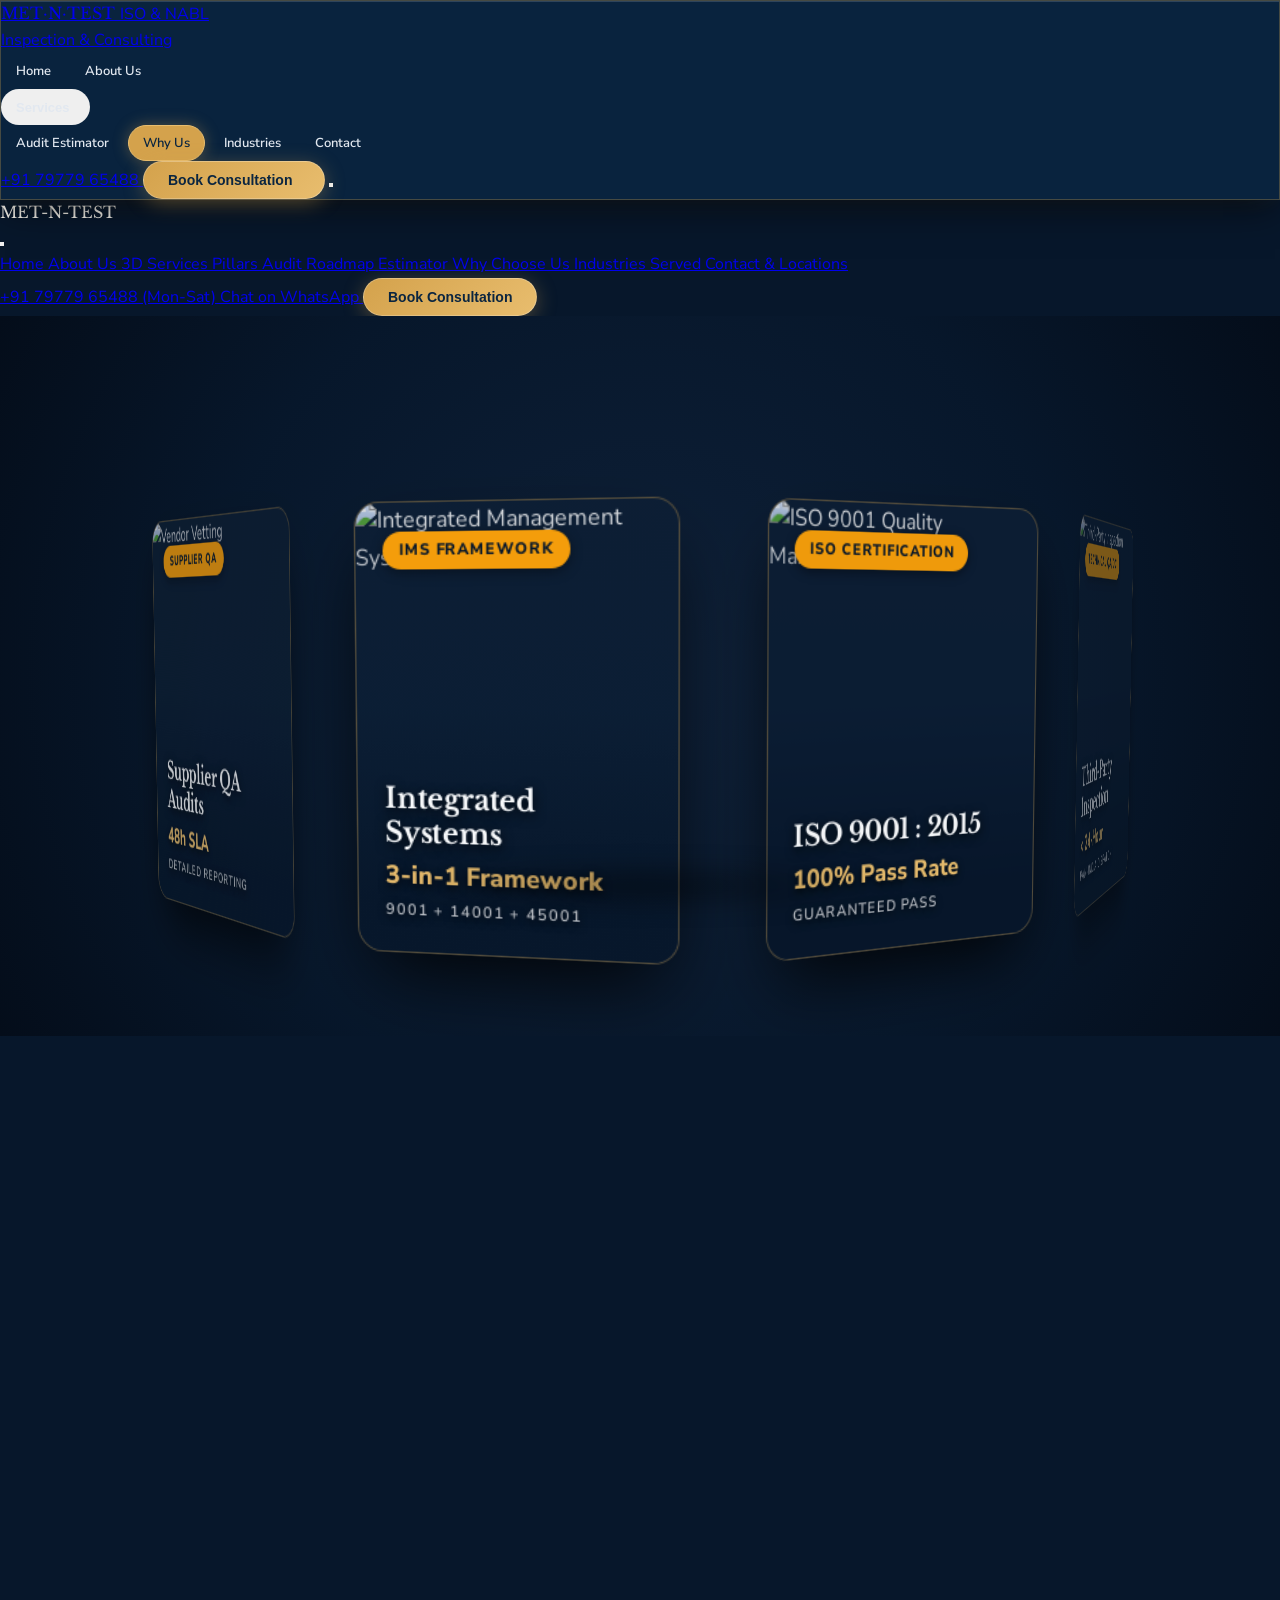
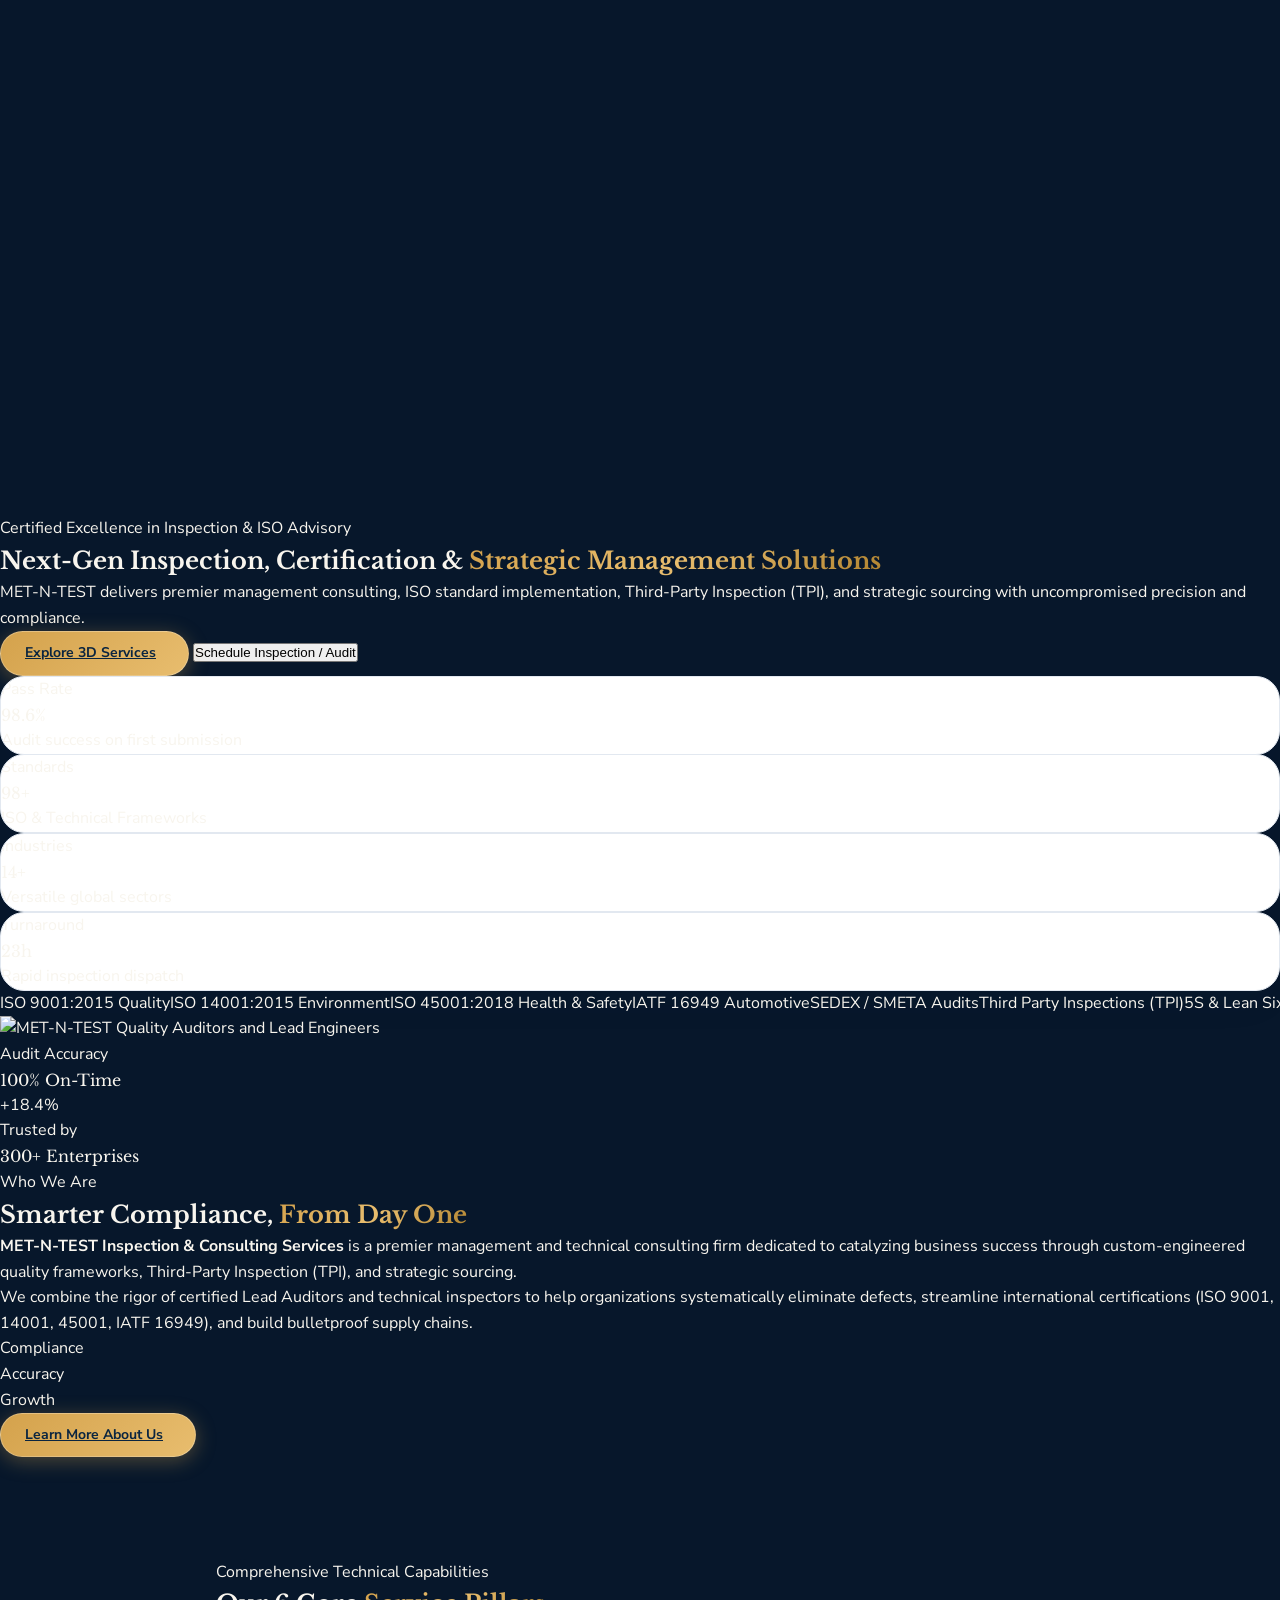
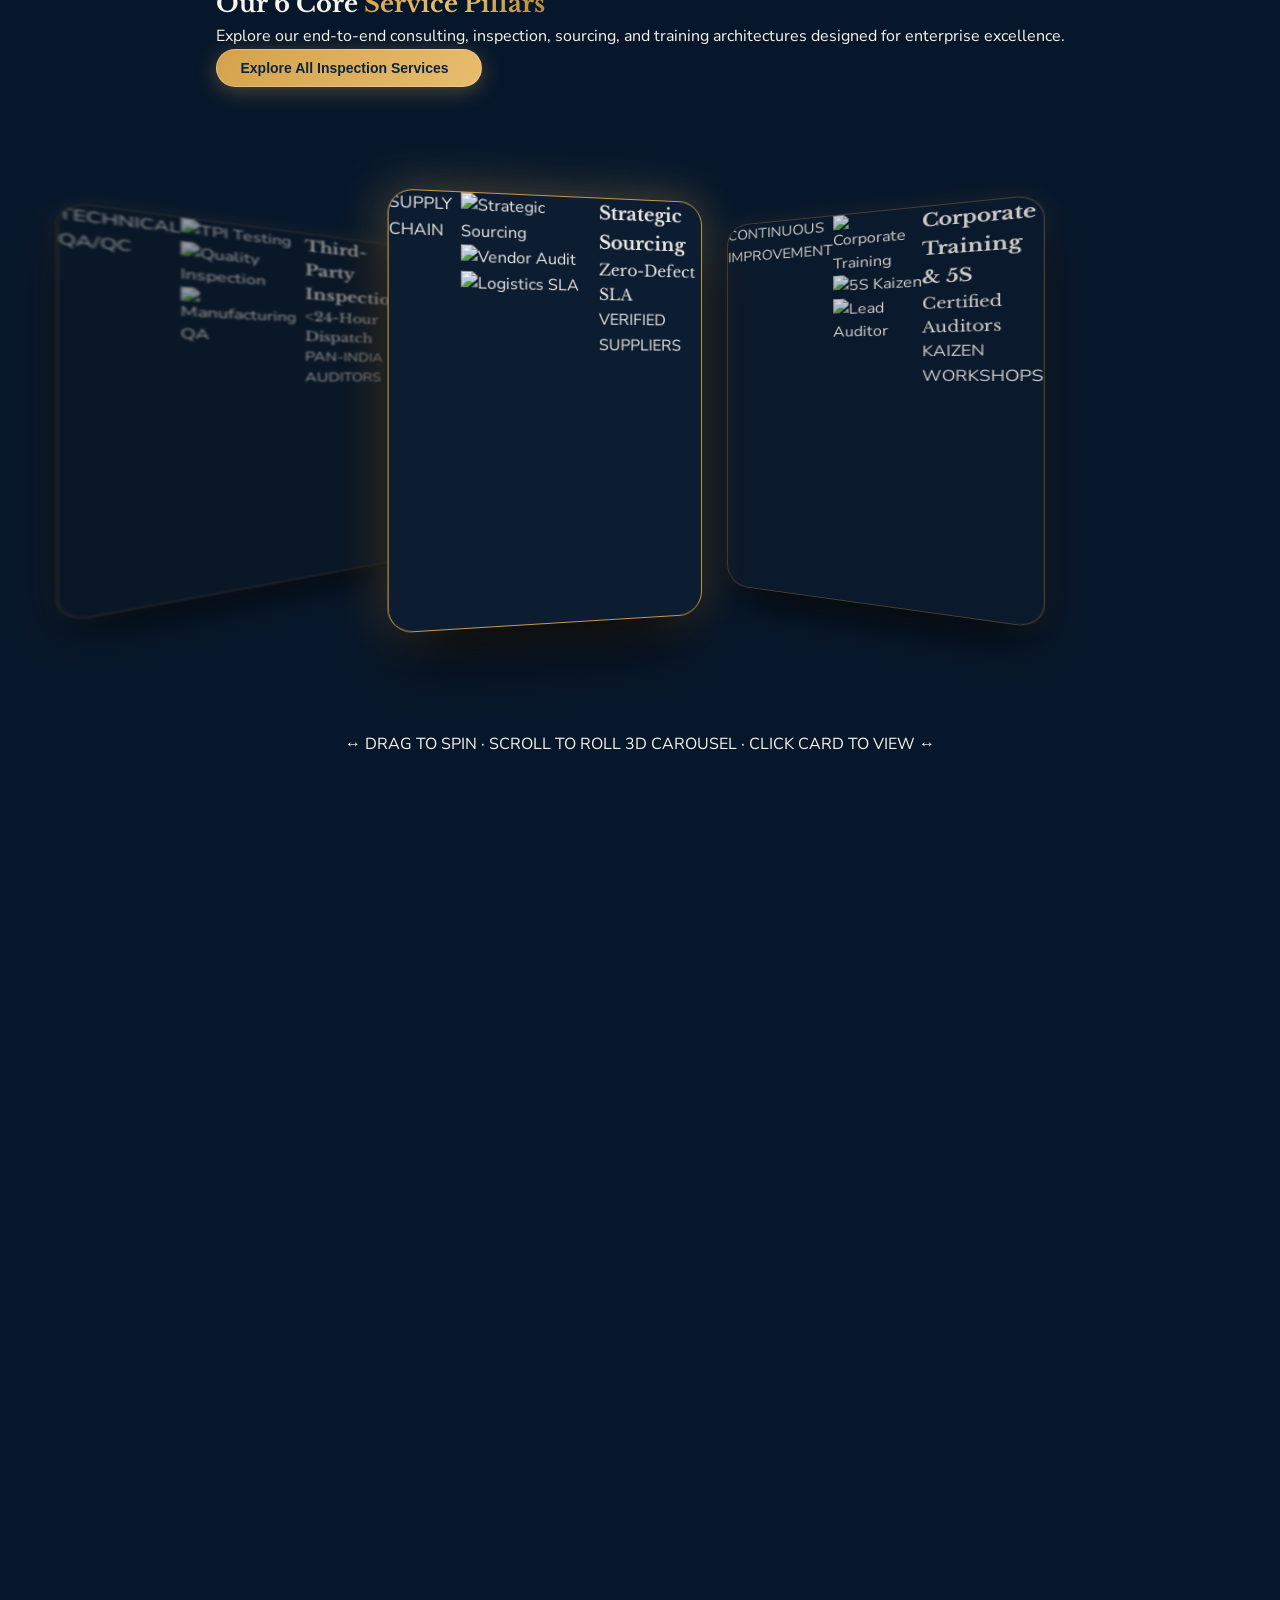
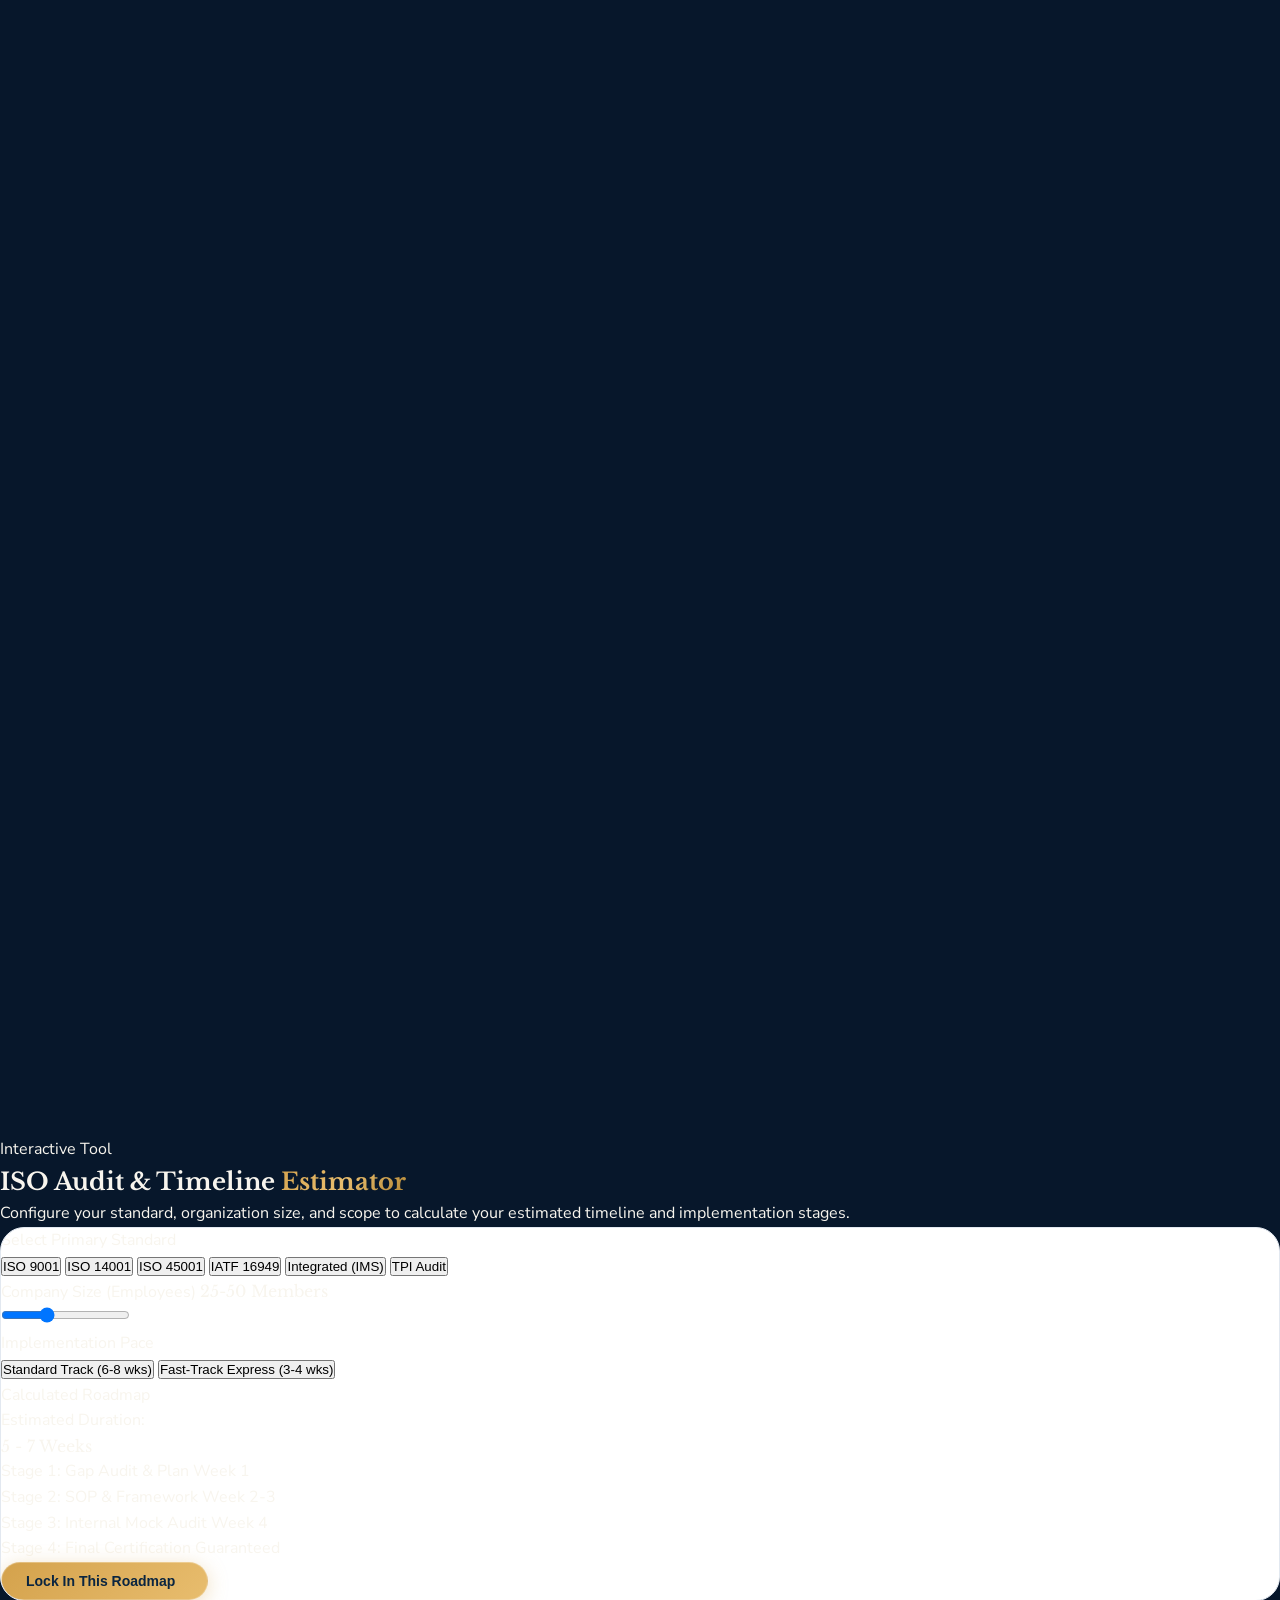
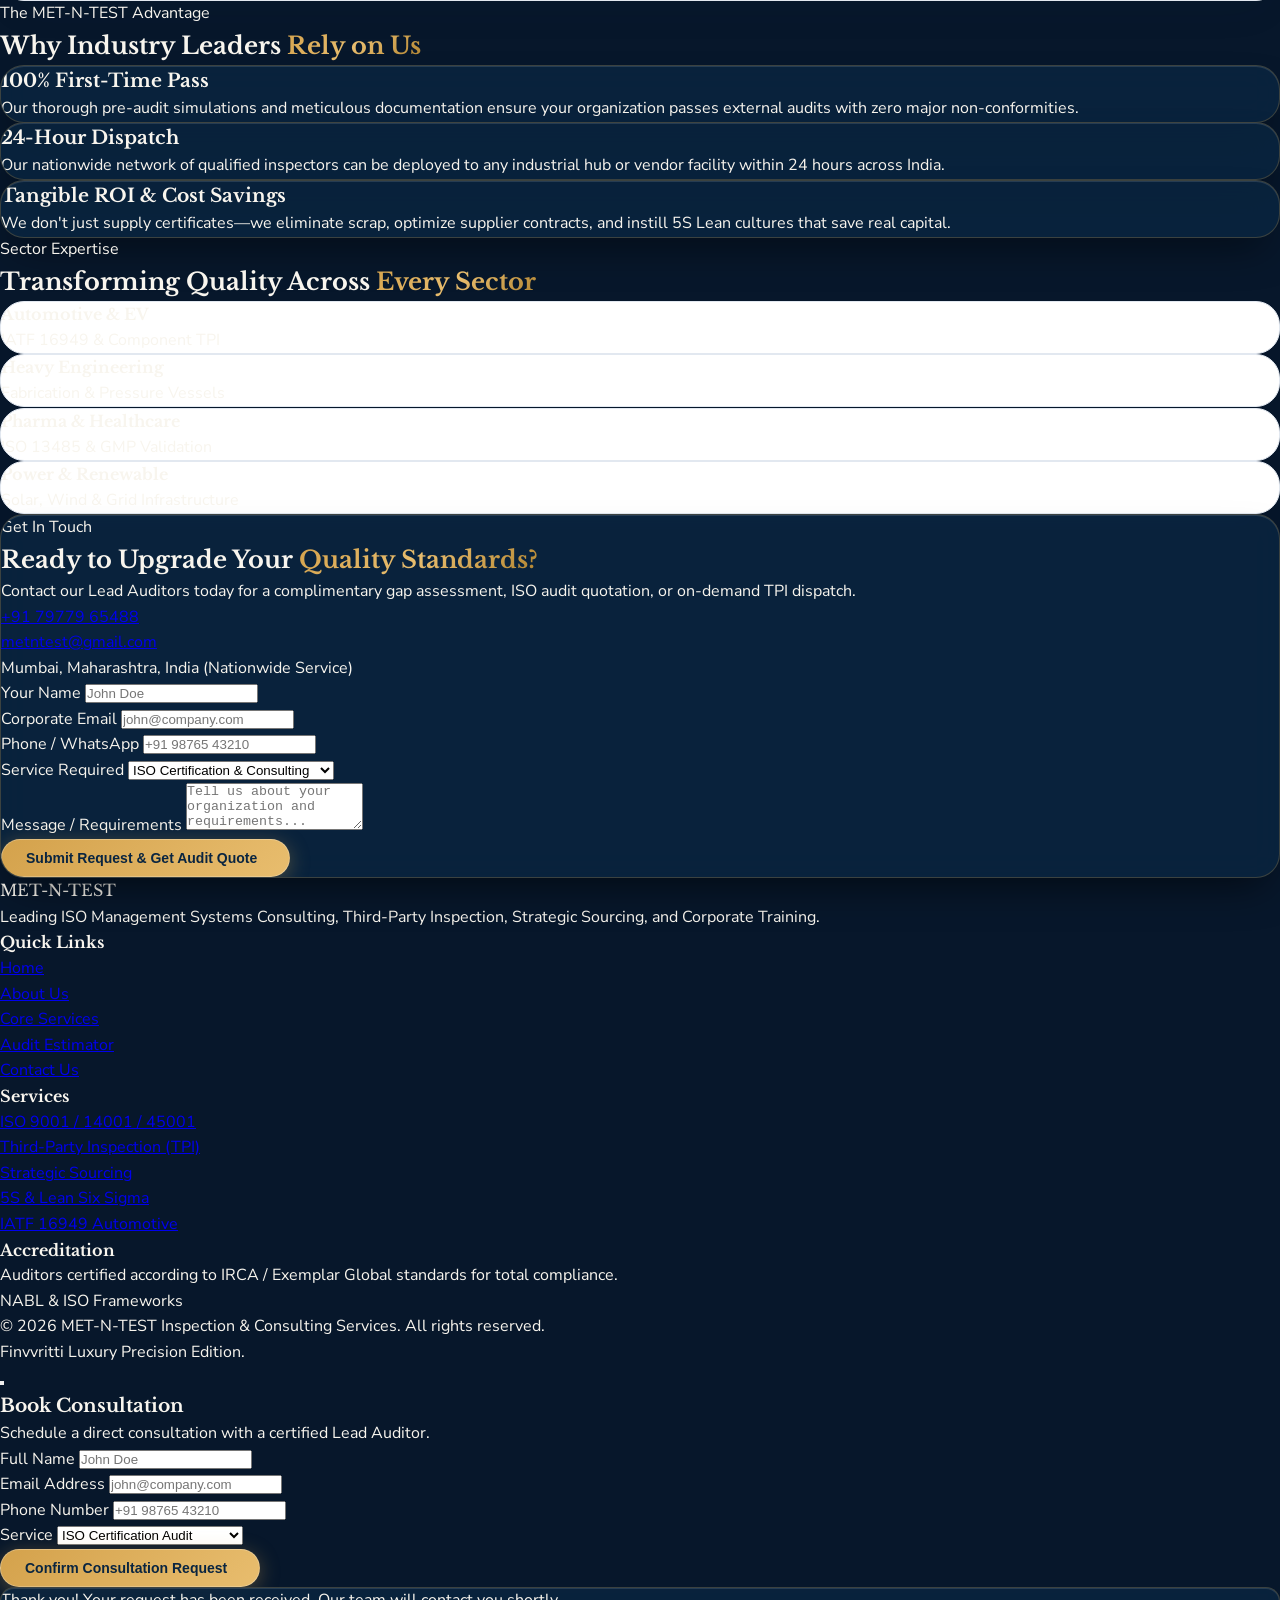
==== commit 6dfcbf25: "Remove drag hint capsule pill from the hero 3D carousel section" ====
--- a/index.html
+++ b/index.html
@@ -379,11 +379,6 @@
         </div>
       </div>
 
-      <!-- Drag Hint Capsule Pill -->
-      <div class="drag-hint-wrap">
-        <span class="drag-hint">↔ DRAG TO SPIN · SCROLL TO ROTATE 3D CAROUSEL · CLICK CARD FOR DETAILS ↔</span>
-      </div>
-
     </header>
   </div>
 
--- a/assets/css/style.css
+++ b/assets/css/style.css
@@ -185,19 +185,20 @@
 }
 
 /* ==========================================================================
-   Pure 3D Scroll Hero Section (Full-Screen 3D Orbital Experience)
+   Pure 3D Scroll Hero Section (720px Block Height with Generous Top/Bottom Spacing)
    ========================================================================== */
 .hero-scroll-track {
   position: relative;
-  height: 260vh;
-  min-height: 260vh;
+  height: 200vh;
+  min-height: 200vh;
   width: 100%;
 }
 
 .hero-sticky-viewport {
   position: sticky;
   top: 0;
-  height: 100vh;
+  height: 720px;
+  max-height: 720px;
   width: 100%;
   overflow: hidden;
   display: flex;
@@ -207,15 +208,16 @@
   background: #080B10;
   background: radial-gradient(circle at 50% 50%, #0e2038 0%, #07172b 60%, #040d1a 100%);
   color: #fff;
-  padding: 0;
+  padding-top: 110px;
+  padding-bottom: 70px;
   z-index: 20;
 }
 
 /* ---- 3D ROTATING ORBIT STAGE (STAGE & RING) ---- */
 .stage-3d {
   width: 100%;
-  height: 100vh;
-  max-height: 100vh;
+  height: 420px;
+  max-height: 420px;
   perspective: 1400px;
   perspective-origin: 50% 50%;
   position: relative;
@@ -226,7 +228,7 @@
   display: flex;
   align-items: center;
   justify-content: center;
-  margin: 0;
+  margin: auto 0;
 }
 
 .stage-3d:active {
@@ -237,13 +239,13 @@
   content: "";
   position: absolute;
   left: 50%;
-  bottom: 8%;
+  bottom: 0px;
   transform: translateX(-50%);
-  width: min(850px, 85%);
-  height: 60px;
+  width: min(720px, 80%);
+  height: 40px;
   border-radius: 50%;
   background: radial-gradient(50% 50% at 50% 50%, rgba(0, 0, 0, 0.75), transparent 72%);
-  filter: blur(16px);
+  filter: blur(14px);
   pointer-events: none;
 }
 
@@ -259,10 +261,10 @@
   position: absolute;
   top: 50%;
   left: 50%;
-  width: 300px;
-  height: 420px;
-  margin: -210px 0 0 -150px;
-  border-radius: 22px;
+  width: 230px;
+  height: 315px;
+  margin: -157px 0 0 -115px;
+  border-radius: 18px;
   overflow: hidden;
   cursor: pointer;
   box-shadow: 0 25px 55px -14px rgba(0, 0, 0, 0.92);
@@ -273,20 +275,40 @@
 }
 
 @media (max-width: 1024px) {
+  .hero-sticky-viewport {
+    height: 640px;
+    max-height: 640px;
+    padding-top: 90px;
+    padding-bottom: 50px;
+  }
+  .stage-3d {
+    height: 380px;
+    max-height: 380px;
+  }
   .tile-3d {
-    width: 260px;
-    height: 380px;
-    margin: -190px 0 0 -130px;
-    border-radius: 18px;
+    width: 205px;
+    height: 285px;
+    margin: -142px 0 0 -102px;
+    border-radius: 16px;
   }
 }
 
 @media (max-width: 640px) {
+  .hero-sticky-viewport {
+    height: 560px;
+    max-height: 560px;
+    padding-top: 80px;
+    padding-bottom: 40px;
+  }
+  .stage-3d {
+    height: 330px;
+    max-height: 330px;
+  }
   .tile-3d {
-    width: 220px;
-    height: 330px;
-    margin: -165px 0 0 -110px;
-    border-radius: 16px;
+    width: 175px;
+    height: 245px;
+    margin: -122px 0 0 -87px;
+    border-radius: 14px;
   }
 }
 
